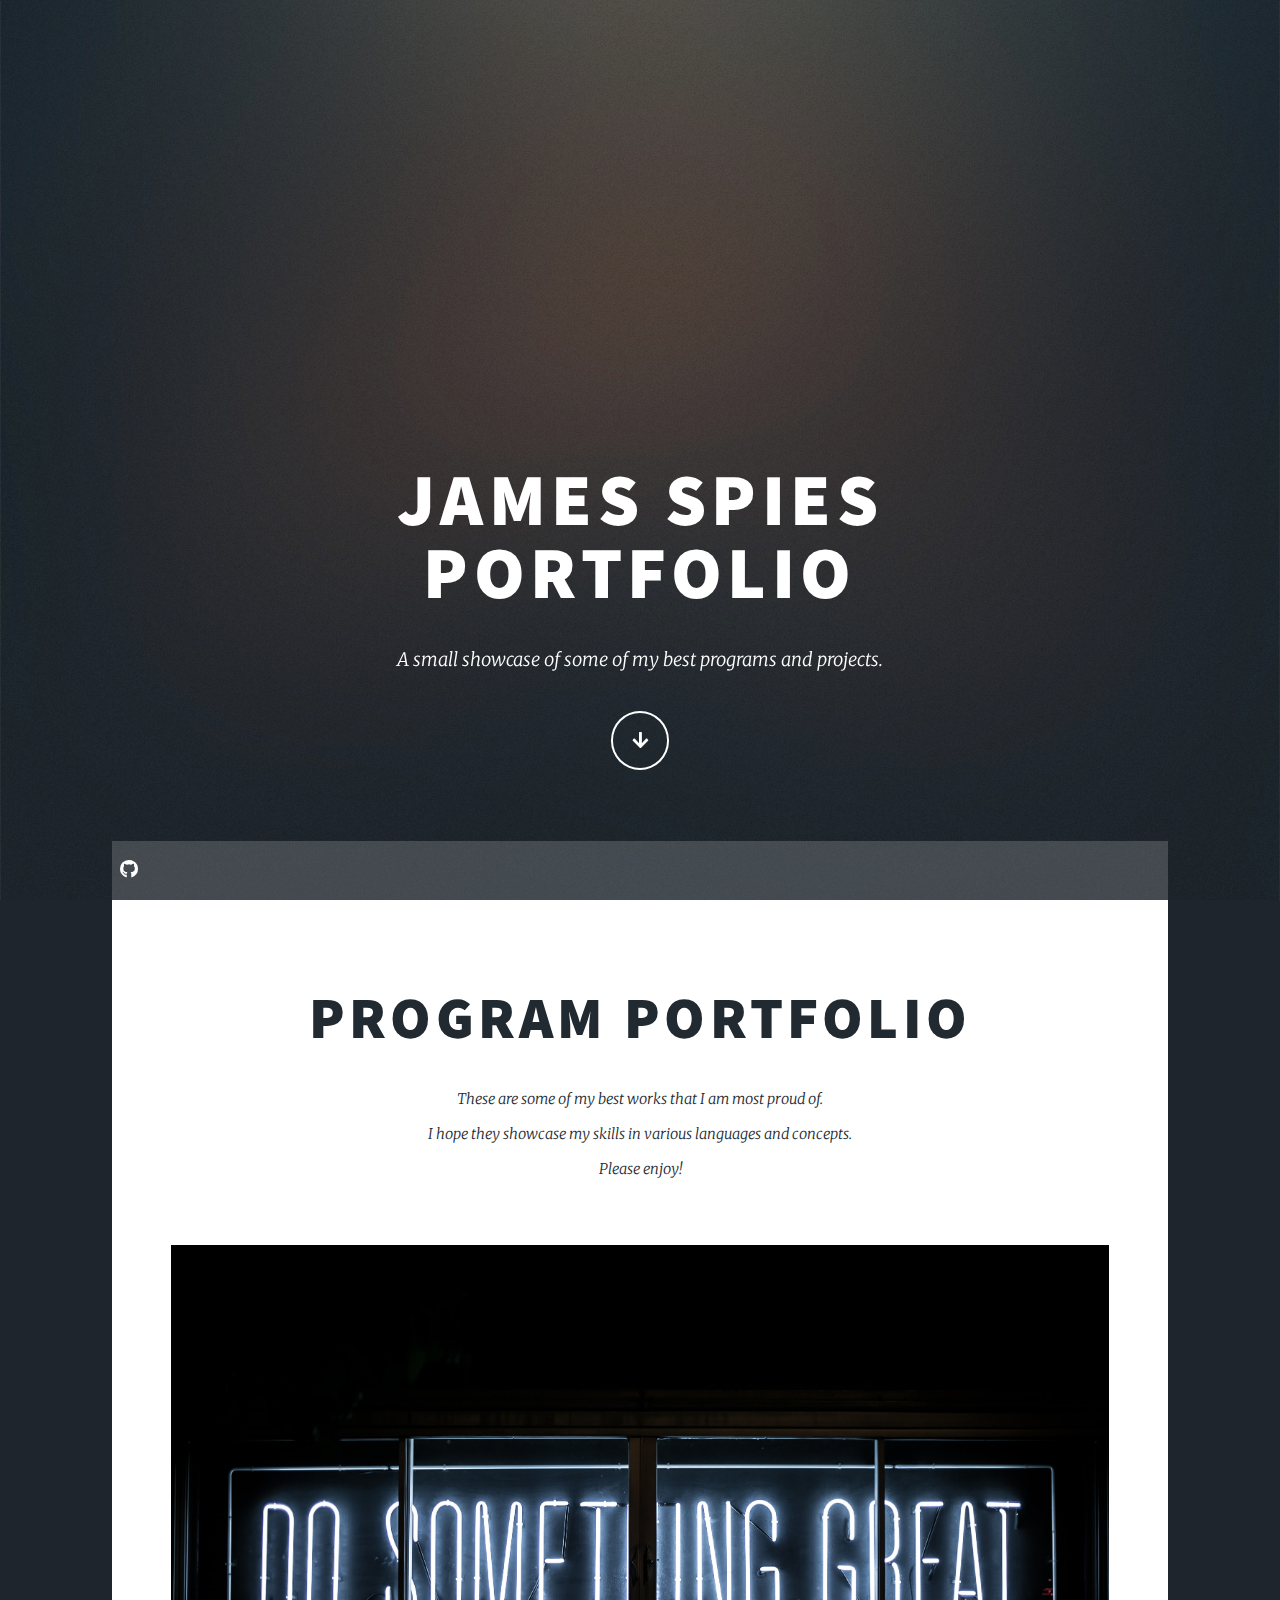
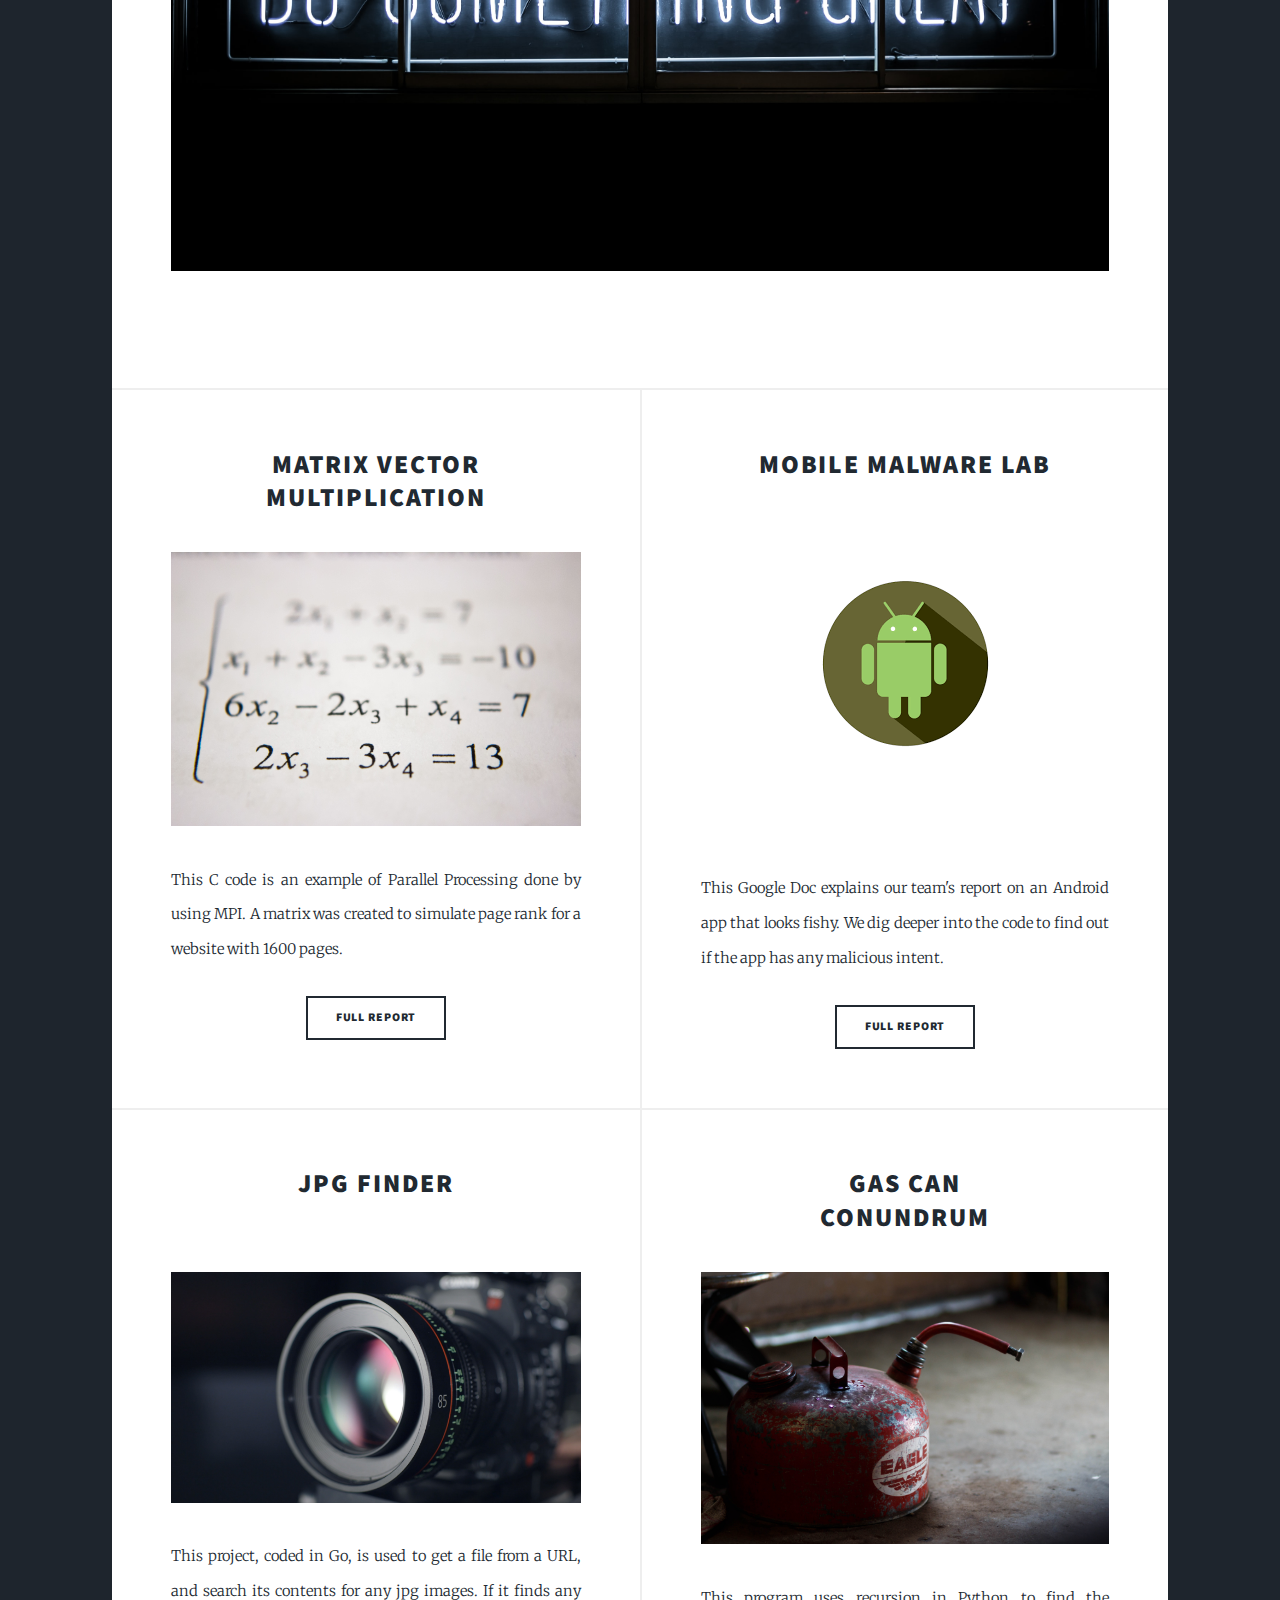
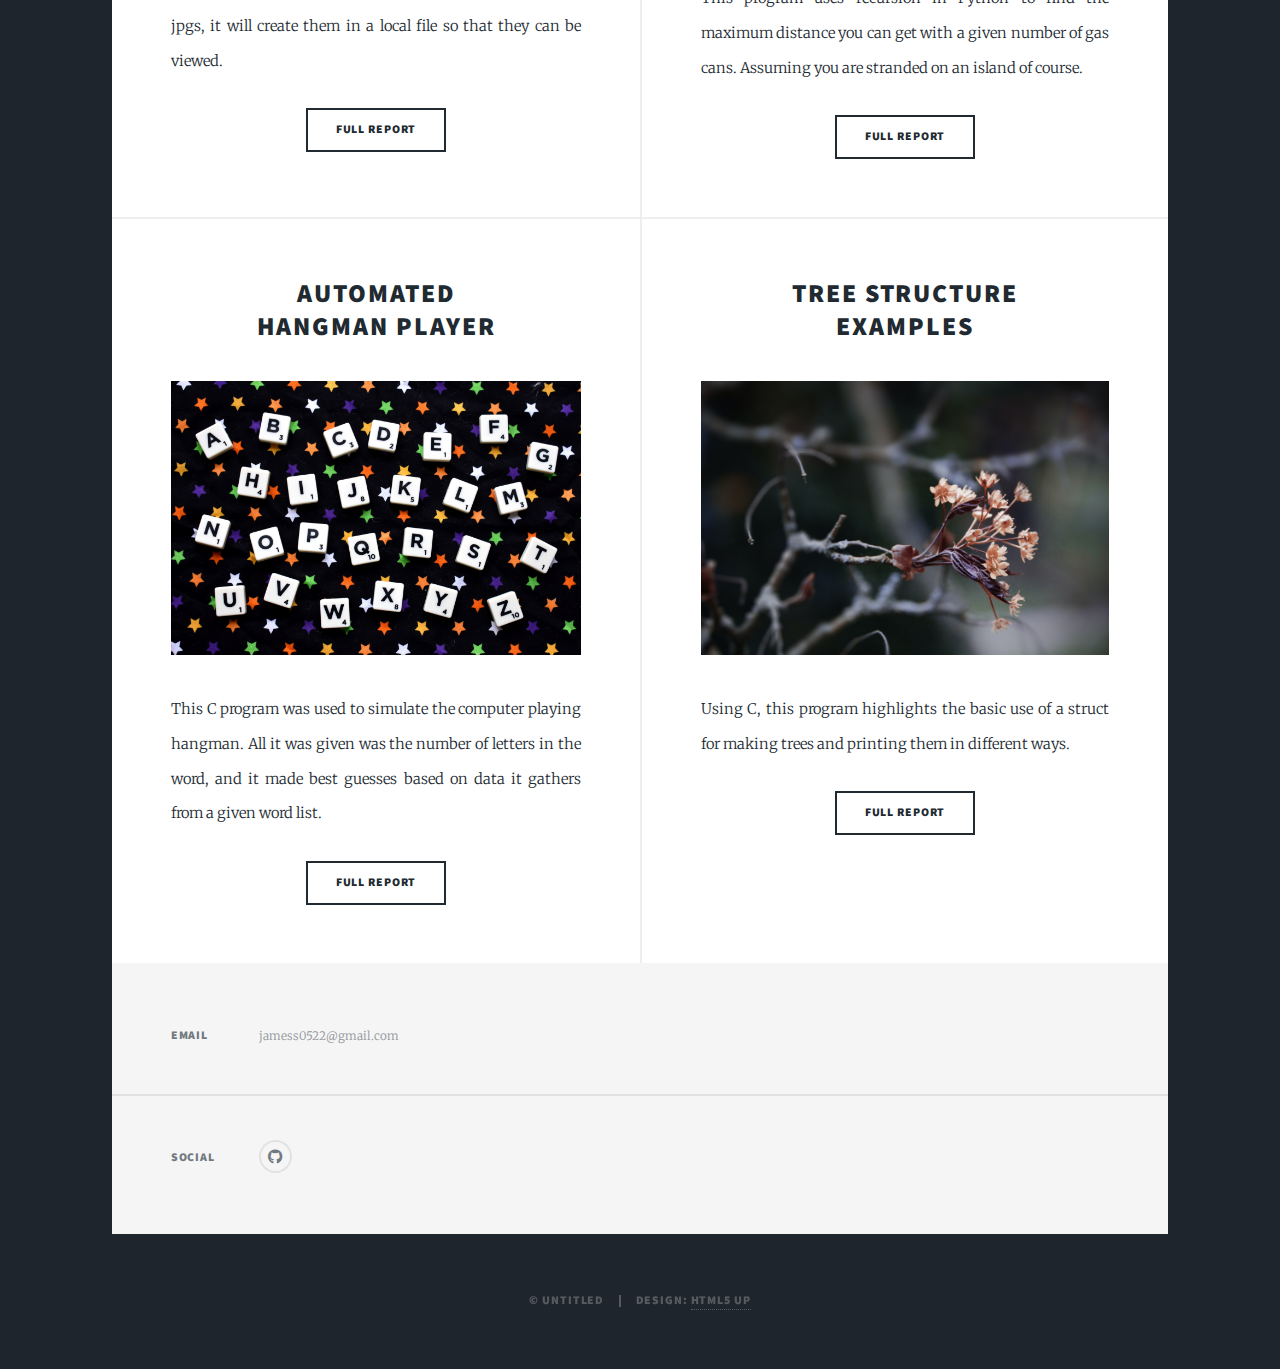
==== index.html @ b5ae8dce "Update index.html" ====
<!DOCTYPE HTML>
<!--
	Massively by HTML5 UP
	html5up.net | @ajlkn
	Free for personal and commercial use under the CCA 3.0 license (html5up.net/license)
-->
<html>
	<head>
		<title>Massively by HTML5 UP</title>
		<meta charset="utf-8" />
		<meta name="viewport" content="width=device-width, initial-scale=1, user-scalable=no" />
		<link rel="stylesheet" href="assets/css/main.css" />
		<noscript><link rel="stylesheet" href="assets/css/noscript.css" /></noscript>
	</head>
	<body class="is-preload">

		<!-- Wrapper -->
			<div id="wrapper" class="fade-in">

				<!-- Intro -->
					<div id="intro">
						<h1>James Spies<br />
						Portfolio</h1>
						<p>A small showcase of some of my best programs and projects.</p>
						<ul class="actions">
							<li><a href="#header" class="button icon solid solo fa-arrow-down scrolly">Continue</a></li>
						</ul>
					</div>

				<!-- Header -->
					<header id="header">
						<a href="#" class="logo">Showcase</a>
					</header>

				<!-- Nav -->
					<nav id="nav">
						<ul class="icons">
							<li><a href="https://github.com/JayEss3" class="icon brands fa-github"><span class="label">GitHub</span></a></li>
						</ul>
					</nav>

				<!-- Main -->
					<div id="main">

						<!-- Featured Post -->
							<article class="post featured">
								<header class="major">
									<h2><a href="#">Program Portfolio</a></h2>
									<p>These are some of my best works that I am most proud of.<br />
									I hope they showcase my skills in various languages and concepts.<br />
									Please enjoy!</p>
								</header>
								<a href="pdfs/Resume.pdf" class="image main"><img src="images/do_something_great.jpg" alt="" /></a>
							</article>

						<!-- Posts -->
							<section class="posts">
								<article>
									<header>
										<h2><a href="use/matvec/matvec_multiplication_mpi.txt">Matrix Vector<br />
										Multiplication</a></h2>
									</header>
									<a href="use/matvec/matvec_multiplication_mpi.txt" class="image fit"><img src="images/maths.jpg" alt="" /></a>
									<p>This C code is an example of Parallel Processing done by using MPI. A matrix was created to simulate page rank for a website with 1600 pages.</p>
									<ul class="actions special">
										<li><a href="pdfs/matvec.pdf" class="button">Full Report</a></li>
									</ul>
								</article>
								<article>
									<header>
										<h2>Mobile Malware Lab<br /><br /><br /></a></h2>
									</header>
									<img src="images/android_character.png" alt="" />
									<p><br /><br /><br />This Google Doc explains our team's report on an Android app that looks fishy. We dig deeper into the code to find out if the app has any malicious intent.</p>
									<ul class="actions special">
										<li><a href="pdfs/mobile_malware.pdf" class="button">Full Report</a></li>
									</ul>
								</article>
								<article>
									<header>
										<h2><a href="use/jpg/jpg_finder.txt">Jpg Finder<br /><br /></a></h2>
									</header>
									<a href="use/jpg/jpg_finder.txt" class="image fit"><img src="images/camera.jpg" alt="" /></a>
									<p>This project, coded in Go, is used to get a file from a URL, and search its contents for any jpg images. If it finds any jpgs, it will create them in a local file so that they can be viewed.</p>
									<ul class="actions special">
										<li><a href="pdfs/jpf_finder.pdf" class="button">Full Report</a></li>
									</ul>
								</article>
								<article>
									<header>
										<h2><a href="use/gas_py/migration.txt">Gas Can<br />
										Conundrum</a></h2>
									</header>
									<a href="use/gas_py/migration.txt" class="image fit"><img src="images/gas_can.jpg" alt="" /></a>
									<p>This program uses recursion in Python to find the maximum distance you can get with a given number of gas cans. Assuming you are stranded on an island of course.</p>
									<ul class="actions special">
										<li><a href="pdfs/gas_cans.pdf" class="button">Full Report</a></li>
									</ul>
								</article>
								<article>
									<header>
										<h2><a href="use/hangman/hangman_player.txt">Automated<br />
										Hangman Player</a></h2>
									</header>
									<a href="use/hangman/hangman_player.txt" class="image fit"><img src="images/alphabet.jpg" alt="" /></a>
									<p>This C program was used to simulate the computer playing hangman. All it was given was the number of letters in the word, and it made best guesses based on data it gathers from a given word list.</p>
									<ul class="actions special">
										<li><a href="https://github.com/JayEss3/CSE2010-HangmanPlayer" class="button">Full Report</a></li>
									</ul>
								</article>
								<article>
									<header>
										<h2><a href="use/tree_example/tree_recursion_printing.txt">Tree Structure<br />
										Examples</a></h2>
									</header>
									<a href="use/tree_example/tree_recursion_printing.txt" class="image fit"><img src="images/tree.jpg" alt="" /></a>
									<p>Using C, this program highlights the basic use of a struct for making trees and printing them in different ways.</p>
									<ul class="actions special">
										<li><a href="pdfs/tree_basics.pdf" class="button">Full Report</a></li>
									</ul>
								</article>
							</section>
					</div>

				<!-- Footer -->
					<footer id="footer">
						<section class="split contact">
							<section>
								<h3>Email</h3>
								<p><a href="#"></a>jamess0522@gmail.com</p>
							</section>
							<section>
								<h3>Social</h3>
								<ul class="icons alt">
									<li><a href="https://github.com/JayEss3" class="icon brands alt fa-github"><span class="label">GitHub</span></a></li>
								</ul>
							</section>
						</section>
					</footer>

				<!-- Copyright -->
					<div id="copyright">
						<ul><li>&copy; Untitled</li><li>Design: <a href="https://html5up.net">HTML5 UP</a></li></ul>
					</div>

			</div>

		<!-- Scripts -->
			<script src="assets/js/jquery.min.js"></script>
			<script src="assets/js/jquery.scrollex.min.js"></script>
			<script src="assets/js/jquery.scrolly.min.js"></script>
			<script src="assets/js/browser.min.js"></script>
			<script src="assets/js/breakpoints.min.js"></script>
			<script src="assets/js/util.js"></script>
			<script src="assets/js/main.js"></script>

	</body>
</html>
---- assets/css/main.css ----
@import url(fontawesome-all.min.css);
@import url("https://fonts.googleapis.com/css?family=Merriweather:300,700,300italic,700italic|Source+Sans+Pro:900");

/*
	Massively by HTML5 UP
	html5up.net | @ajlkn
	Free for personal and commercial use under the CCA 3.0 license (html5up.net/license)
*/

html, body, div, span, applet, object,
iframe, h1, h2, h3, h4, h5, h6, p, blockquote,
pre, a, abbr, acronym, address, big, cite,
code, del, dfn, em, img, ins, kbd, q, s, samp,
small, strike, strong, sub, sup, tt, var, b,
u, i, center, dl, dt, dd, ol, ul, li, fieldset,
form, label, legend, table, caption, tbody,
tfoot, thead, tr, th, td, article, aside,
canvas, details, embed, figure, figcaption,
footer, header, hgroup, menu, nav, output, ruby,
section, summary, time, mark, audio, video {
	margin: 0;
	padding: 0;
	border: 0;
	font-size: 100%;
	font: inherit;
	vertical-align: baseline;}

article, aside, details, figcaption, figure,
footer, header, hgroup, menu, nav, section {
	display: block;}

body {
	line-height: 1;
}

ol, ul {
	list-style: none;
}

blockquote, q {
	quotes: none;
}

	blockquote:before, blockquote:after, q:before, q:after {
		content: '';
		content: none;
	}

table {
	border-collapse: collapse;
	border-spacing: 0;
}

body {
	-webkit-text-size-adjust: none;
}

mark {
	background-color: transparent;
	color: inherit;
}

input::-moz-focus-inner {
	border: 0;
	padding: 0;
}

input, select, textarea {
	-moz-appearance: none;
	-webkit-appearance: none;
	-ms-appearance: none;
	appearance: none;
}

/* Basic */

	@-ms-viewport {
		width: device-width;
	}

	body {
		-ms-overflow-style: scrollbar;
	}

	@media screen and (max-width: 480px) {

		html, body {
			min-width: 320px;
		}

	}

	html {
		box-sizing: border-box;
	}

	*, *:before, *:after {
		box-sizing: inherit;
	}

	body {
		background-color: #1e252d;
	}

		body.is-preload *, body.is-preload *:before, body.is-preload *:after {
			-moz-animation: none !important;
			-webkit-animation: none !important;
			-ms-animation: none !important;
			animation: none !important;
			-moz-transition: none !important;
			-webkit-transition: none !important;
			-ms-transition: none !important;
			transition: none !important;
		}

/* Type */

	html {
		font-size: 16pt;
	}

		@media screen and (max-width: 1680px) {

			html {
				font-size: 12pt;
			}

		}

		@media screen and (max-width: 1280px) {

			html {
				font-size: 11pt;
			}

		}

		@media screen and (max-width: 360px) {

			html {
				font-size: 10pt;
			}

		}

	body {
		color: #212931;
	}

	body, input, select, textarea {
		font-family: "Merriweather", Georgia, serif;
		font-weight: 300;
		font-size: 1rem;
		line-height: 2.375;
	}

	a {
		-moz-transition: color 0.2s ease-in-out, background-color 0.2s ease-in-out, border-color 0.2s ease-in-out, box-shadow 0.2s ease-in-out;
		-webkit-transition: color 0.2s ease-in-out, background-color 0.2s ease-in-out, border-color 0.2s ease-in-out, box-shadow 0.2s ease-in-out;
		-ms-transition: color 0.2s ease-in-out, background-color 0.2s ease-in-out, border-color 0.2s ease-in-out, box-shadow 0.2s ease-in-out;
		transition: color 0.2s ease-in-out, background-color 0.2s ease-in-out, border-color 0.2s ease-in-out, box-shadow 0.2s ease-in-out;
		border-bottom: dotted 1px;
		text-decoration: none;
	}

		a:hover {
			border-bottom-color: transparent;
		}

	strong, b {
		font-weight: 600;
	}

	em, i {
		font-style: italic;
	}

	p {
		text-align: justify;
		margin: 0 0 2rem 0;
	}

	h1, h2, h3, h4, h5, h6 {
		font-family: "Source Sans Pro", Helvetica, sans-serif;
		font-weight: 900;
		line-height: 1.5;
		letter-spacing: 0.075em;
		text-transform: uppercase;
		margin: 0 0 1rem 0;
	}

		h1 a, h2 a, h3 a, h4 a, h5 a, h6 a {
			border-bottom: 0;
			color: inherit;
			text-decoration: none;
		}

	h1 {
		font-size: 4rem;
		line-height: 1.1;
		margin: 0 0 2rem 0;
	}

	h2 {
		font-size: 1.75rem;
		line-height: 1.3;
		margin: 0 0 1.5rem 0;
	}

	h3 {
		font-size: 1.25rem;
		margin: 0 0 1.5rem 0;
	}

	h4 {
		font-size: 1rem;
	}

	h5 {
		font-size: 0.9rem;
	}

	h6 {
		font-size: 0.8rem;
	}

	sub {
		font-size: 0.8rem;
		position: relative;
		top: 0.5rem;
	}

	sup {
		font-size: 0.8rem;
		position: relative;
		top: -0.5rem;
	}

	blockquote {
		border-left: solid 4px;
		font-style: italic;
		margin: 0 0 2rem 0;
		padding: 0.5rem 0 0.5rem 2rem;
	}

	code {
		border: solid 2px;
		font-family: "Courier New", monospace;
		font-size: 0.9rem;
		margin: 0 0.25rem;
		padding: 0.25rem 0.65rem;
	}

	pre {
		-webkit-overflow-scrolling: touch;
		font-family: "Courier New", monospace;
		font-size: 0.9rem;
		margin: 0 0 2rem 0;
	}

		pre code {
			display: block;
			line-height: 1.75;
			padding: 1rem 1.5rem;
			overflow-x: auto;
		}

	hr {
		border: 0;
		border-bottom: solid 2px;
		margin: 3rem 0;
	}

		hr.major {
			margin: 5rem 0;
		}

	.align-left {
		text-align: left;
	}

	.align-center {
		text-align: center;
	}

	.align-right {
		text-align: right;
	}

	input, select, textarea {
		color: #212931;
	}

	a {
		color: #212931;
		border-bottom-color: rgba(33, 41, 49, 0.5);
	}

		a:hover {
			border-bottom-color: transparent;
			color: #18bfef !important;
		}

	strong, b {
		color: #212931;
	}

	h1, h2, h3, h4, h5, h6 {
		color: #212931;
	}

	blockquote {
		border-left-color: #eeeeee;
	}

	code {
		background: rgba(220, 220, 220, 0.25);
		border-color: #eeeeee;
	}

	hr {
		border-bottom-color: #eeeeee;
	}

/* Row */

	.row {
		display: flex;
		flex-wrap: wrap;
		box-sizing: border-box;
		align-items: stretch;
	}

		.row > * {
			box-sizing: border-box;
		}

		.row.gtr-uniform > * > :last-child {
			margin-bottom: 0;
		}

		.row.aln-left {
			justify-content: flex-start;
		}

		.row.aln-center {
			justify-content: center;
		}

		.row.aln-right {
			justify-content: flex-end;
		}

		.row.aln-top {
			align-items: flex-start;
		}

		.row.aln-middle {
			align-items: center;
		}

		.row.aln-bottom {
			align-items: flex-end;
		}

		.row > .imp {
			order: -1;
		}

		.row > .col-1 {
			width: 8.33333%;
		}

		.row > .off-1 {
			margin-left: 8.33333%;
		}

		.row > .col-2 {
			width: 16.66667%;
		}

		.row > .off-2 {
			margin-left: 16.66667%;
		}

		.row > .col-3 {
			width: 25%;
		}

		.row > .off-3 {
			margin-left: 25%;
		}

		.row > .col-4 {
			width: 33.33333%;
		}

		.row > .off-4 {
			margin-left: 33.33333%;
		}

		.row > .col-5 {
			width: 41.66667%;
		}

		.row > .off-5 {
			margin-left: 41.66667%;
		}

		.row > .col-6 {
			width: 50%;
		}

		.row > .off-6 {
			margin-left: 50%;
		}

		.row > .col-7 {
			width: 58.33333%;
		}

		.row > .off-7 {
			margin-left: 58.33333%;
		}

		.row > .col-8 {
			width: 66.66667%;
		}

		.row > .off-8 {
			margin-left: 66.66667%;
		}

		.row > .col-9 {
			width: 75%;
		}

		.row > .off-9 {
			margin-left: 75%;
		}

		.row > .col-10 {
			width: 83.33333%;
		}

		.row > .off-10 {
			margin-left: 83.33333%;
		}

		.row > .col-11 {
			width: 91.66667%;
		}

		.row > .off-11 {
			margin-left: 91.66667%;
		}

		.row > .col-12 {
			width: 100%;
		}

		.row > .off-12 {
			margin-left: 100%;
		}

		.row.gtr-0 {
			margin-top: 0;
			margin-left: 0rem;
		}

			.row.gtr-0 > * {
				padding: 0 0 0 0rem;
			}

			.row.gtr-0.gtr-uniform {
				margin-top: 0rem;
			}

				.row.gtr-0.gtr-uniform > * {
					padding-top: 0rem;
				}

		.row.gtr-25 {
			margin-top: 0;
			margin-left: -0.375rem;
		}

			.row.gtr-25 > * {
				padding: 0 0 0 0.375rem;
			}

			.row.gtr-25.gtr-uniform {
				margin-top: -0.375rem;
			}

				.row.gtr-25.gtr-uniform > * {
					padding-top: 0.375rem;
				}

		.row.gtr-50 {
			margin-top: 0;
			margin-left: -0.75rem;
		}

			.row.gtr-50 > * {
				padding: 0 0 0 0.75rem;
			}

			.row.gtr-50.gtr-uniform {
				margin-top: -0.75rem;
			}

				.row.gtr-50.gtr-uniform > * {
					padding-top: 0.75rem;
				}

		.row {
			margin-top: 0;
			margin-left: -1.5rem;
		}

			.row > * {
				padding: 0 0 0 1.5rem;
			}

			.row.gtr-uniform {
				margin-top: -1.5rem;
			}

				.row.gtr-uniform > * {
					padding-top: 1.5rem;
				}

		.row.gtr-150 {
			margin-top: 0;
			margin-left: -2.25rem;
		}

			.row.gtr-150 > * {
				padding: 0 0 0 2.25rem;
			}

			.row.gtr-150.gtr-uniform {
				margin-top: -2.25rem;
			}

				.row.gtr-150.gtr-uniform > * {
					padding-top: 2.25rem;
				}

		.row.gtr-200 {
			margin-top: 0;
			margin-left: -3rem;
		}

			.row.gtr-200 > * {
				padding: 0 0 0 3rem;
			}

			.row.gtr-200.gtr-uniform {
				margin-top: -3rem;
			}

				.row.gtr-200.gtr-uniform > * {
					padding-top: 3rem;
				}

		@media screen and (max-width: 1680px) {

			.row {
				display: flex;
				flex-wrap: wrap;
				box-sizing: border-box;
				align-items: stretch;
			}

				.row > * {
					box-sizing: border-box;
				}

				.row.gtr-uniform > * > :last-child {
					margin-bottom: 0;
				}

				.row.aln-left {
					justify-content: flex-start;
				}

				.row.aln-center {
					justify-content: center;
				}

				.row.aln-right {
					justify-content: flex-end;
				}

				.row.aln-top {
					align-items: flex-start;
				}

				.row.aln-middle {
					align-items: center;
				}

				.row.aln-bottom {
					align-items: flex-end;
				}

				.row > .imp-xlarge {
					order: -1;
				}

				.row > .col-1-xlarge {
					width: 8.33333%;
				}

				.row > .off-1-xlarge {
					margin-left: 8.33333%;
				}

				.row > .col-2-xlarge {
					width: 16.66667%;
				}

				.row > .off-2-xlarge {
					margin-left: 16.66667%;
				}

				.row > .col-3-xlarge {
					width: 25%;
				}

				.row > .off-3-xlarge {
					margin-left: 25%;
				}

				.row > .col-4-xlarge {
					width: 33.33333%;
				}

				.row > .off-4-xlarge {
					margin-left: 33.33333%;
				}

				.row > .col-5-xlarge {
					width: 41.66667%;
				}

				.row > .off-5-xlarge {
					margin-left: 41.66667%;
				}

				.row > .col-6-xlarge {
					width: 50%;
				}

				.row > .off-6-xlarge {
					margin-left: 50%;
				}

				.row > .col-7-xlarge {
					width: 58.33333%;
				}

				.row > .off-7-xlarge {
					margin-left: 58.33333%;
				}

				.row > .col-8-xlarge {
					width: 66.66667%;
				}

				.row > .off-8-xlarge {
					margin-left: 66.66667%;
				}

				.row > .col-9-xlarge {
					width: 75%;
				}

				.row > .off-9-xlarge {
					margin-left: 75%;
				}

				.row > .col-10-xlarge {
					width: 83.33333%;
				}

				.row > .off-10-xlarge {
					margin-left: 83.33333%;
				}

				.row > .col-11-xlarge {
					width: 91.66667%;
				}

				.row > .off-11-xlarge {
					margin-left: 91.66667%;
				}

				.row > .col-12-xlarge {
					width: 100%;
				}

				.row > .off-12-xlarge {
					margin-left: 100%;
				}

				.row.gtr-0 {
					margin-top: 0;
					margin-left: 0rem;
				}

					.row.gtr-0 > * {
						padding: 0 0 0 0rem;
					}

					.row.gtr-0.gtr-uniform {
						margin-top: 0rem;
					}

						.row.gtr-0.gtr-uniform > * {
							padding-top: 0rem;
						}

				.row.gtr-25 {
					margin-top: 0;
					margin-left: -0.375rem;
				}

					.row.gtr-25 > * {
						padding: 0 0 0 0.375rem;
					}

					.row.gtr-25.gtr-uniform {
						margin-top: -0.375rem;
					}

						.row.gtr-25.gtr-uniform > * {
							padding-top: 0.375rem;
						}

				.row.gtr-50 {
					margin-top: 0;
					margin-left: -0.75rem;
				}

					.row.gtr-50 > * {
						padding: 0 0 0 0.75rem;
					}

					.row.gtr-50.gtr-uniform {
						margin-top: -0.75rem;
					}

						.row.gtr-50.gtr-uniform > * {
							padding-top: 0.75rem;
						}

				.row {
					margin-top: 0;
					margin-left: -1.5rem;
				}

					.row > * {
						padding: 0 0 0 1.5rem;
					}

					.row.gtr-uniform {
						margin-top: -1.5rem;
					}

						.row.gtr-uniform > * {
							padding-top: 1.5rem;
						}

				.row.gtr-150 {
					margin-top: 0;
					margin-left: -2.25rem;
				}

					.row.gtr-150 > * {
						padding: 0 0 0 2.25rem;
					}

					.row.gtr-150.gtr-uniform {
						margin-top: -2.25rem;
					}

						.row.gtr-150.gtr-uniform > * {
							padding-top: 2.25rem;
						}

				.row.gtr-200 {
					margin-top: 0;
					margin-left: -3rem;
				}

					.row.gtr-200 > * {
						padding: 0 0 0 3rem;
					}

					.row.gtr-200.gtr-uniform {
						margin-top: -3rem;
					}

						.row.gtr-200.gtr-uniform > * {
							padding-top: 3rem;
						}

		}

		@media screen and (max-width: 1280px) {

			.row {
				display: flex;
				flex-wrap: wrap;
				box-sizing: border-box;
				align-items: stretch;
			}

				.row > * {
					box-sizing: border-box;
				}

				.row.gtr-uniform > * > :last-child {
					margin-bottom: 0;
				}

				.row.aln-left {
					justify-content: flex-start;
				}

				.row.aln-center {
					justify-content: center;
				}

				.row.aln-right {
					justify-content: flex-end;
				}

				.row.aln-top {
					align-items: flex-start;
				}

				.row.aln-middle {
					align-items: center;
				}

				.row.aln-bottom {
					align-items: flex-end;
				}

				.row > .imp-large {
					order: -1;
				}

				.row > .col-1-large {
					width: 8.33333%;
				}

				.row > .off-1-large {
					margin-left: 8.33333%;
				}

				.row > .col-2-large {
					width: 16.66667%;
				}

				.row > .off-2-large {
					margin-left: 16.66667%;
				}

				.row > .col-3-large {
					width: 25%;
				}

				.row > .off-3-large {
					margin-left: 25%;
				}

				.row > .col-4-large {
					width: 33.33333%;
				}

				.row > .off-4-large {
					margin-left: 33.33333%;
				}

				.row > .col-5-large {
					width: 41.66667%;
				}

				.row > .off-5-large {
					margin-left: 41.66667%;
				}

				.row > .col-6-large {
					width: 50%;
				}

				.row > .off-6-large {
					margin-left: 50%;
				}

				.row > .col-7-large {
					width: 58.33333%;
				}

				.row > .off-7-large {
					margin-left: 58.33333%;
				}

				.row > .col-8-large {
					width: 66.66667%;
				}

				.row > .off-8-large {
					margin-left: 66.66667%;
				}

				.row > .col-9-large {
					width: 75%;
				}

				.row > .off-9-large {
					margin-left: 75%;
				}

				.row > .col-10-large {
					width: 83.33333%;
				}

				.row > .off-10-large {
					margin-left: 83.33333%;
				}

				.row > .col-11-large {
					width: 91.66667%;
				}

				.row > .off-11-large {
					margin-left: 91.66667%;
				}

				.row > .col-12-large {
					width: 100%;
				}

				.row > .off-12-large {
					margin-left: 100%;
				}

				.row.gtr-0 {
					margin-top: 0;
					margin-left: 0rem;
				}

					.row.gtr-0 > * {
						padding: 0 0 0 0rem;
					}

					.row.gtr-0.gtr-uniform {
						margin-top: 0rem;
					}

						.row.gtr-0.gtr-uniform > * {
							padding-top: 0rem;
						}

				.row.gtr-25 {
					margin-top: 0;
					margin-left: -0.375rem;
				}

					.row.gtr-25 > * {
						padding: 0 0 0 0.375rem;
					}

					.row.gtr-25.gtr-uniform {
						margin-top: -0.375rem;
					}

						.row.gtr-25.gtr-uniform > * {
							padding-top: 0.375rem;
						}

				.row.gtr-50 {
					margin-top: 0;
					margin-left: -0.75rem;
				}

					.row.gtr-50 > * {
						padding: 0 0 0 0.75rem;
					}

					.row.gtr-50.gtr-uniform {
						margin-top: -0.75rem;
					}

						.row.gtr-50.gtr-uniform > * {
							padding-top: 0.75rem;
						}

				.row {
					margin-top: 0;
					margin-left: -1.5rem;
				}

					.row > * {
						padding: 0 0 0 1.5rem;
					}

					.row.gtr-uniform {
						margin-top: -1.5rem;
					}

						.row.gtr-uniform > * {
							padding-top: 1.5rem;
						}

				.row.gtr-150 {
					margin-top: 0;
					margin-left: -2.25rem;
				}

					.row.gtr-150 > * {
						padding: 0 0 0 2.25rem;
					}

					.row.gtr-150.gtr-uniform {
						margin-top: -2.25rem;
					}

						.row.gtr-150.gtr-uniform > * {
							padding-top: 2.25rem;
						}

				.row.gtr-200 {
					margin-top: 0;
					margin-left: -3rem;
				}

					.row.gtr-200 > * {
						padding: 0 0 0 3rem;
					}

					.row.gtr-200.gtr-uniform {
						margin-top: -3rem;
					}

						.row.gtr-200.gtr-uniform > * {
							padding-top: 3rem;
						}

		}

		@media screen and (max-width: 980px) {

			.row {
				display: flex;
				flex-wrap: wrap;
				box-sizing: border-box;
				align-items: stretch;
			}

				.row > * {
					box-sizing: border-box;
				}

				.row.gtr-uniform > * > :last-child {
					margin-bottom: 0;
				}

				.row.aln-left {
					justify-content: flex-start;
				}

				.row.aln-center {
					justify-content: center;
				}

				.row.aln-right {
					justify-content: flex-end;
				}

				.row.aln-top {
					align-items: flex-start;
				}

				.row.aln-middle {
					align-items: center;
				}

				.row.aln-bottom {
					align-items: flex-end;
				}

				.row > .imp-medium {
					order: -1;
				}

				.row > .col-1-medium {
					width: 8.33333%;
				}

				.row > .off-1-medium {
					margin-left: 8.33333%;
				}

				.row > .col-2-medium {
					width: 16.66667%;
				}

				.row > .off-2-medium {
					margin-left: 16.66667%;
				}

				.row > .col-3-medium {
					width: 25%;
				}

				.row > .off-3-medium {
					margin-left: 25%;
				}

				.row > .col-4-medium {
					width: 33.33333%;
				}

				.row > .off-4-medium {
					margin-left: 33.33333%;
				}

				.row > .col-5-medium {
					width: 41.66667%;
				}

				.row > .off-5-medium {
					margin-left: 41.66667%;
				}

				.row > .col-6-medium {
					width: 50%;
				}

				.row > .off-6-medium {
					margin-left: 50%;
				}

				.row > .col-7-medium {
					width: 58.33333%;
				}

				.row > .off-7-medium {
					margin-left: 58.33333%;
				}

				.row > .col-8-medium {
					width: 66.66667%;
				}

				.row > .off-8-medium {
					margin-left: 66.66667%;
				}

				.row > .col-9-medium {
					width: 75%;
				}

				.row > .off-9-medium {
					margin-left: 75%;
				}

				.row > .col-10-medium {
					width: 83.33333%;
				}

				.row > .off-10-medium {
					margin-left: 83.33333%;
				}

				.row > .col-11-medium {
					width: 91.66667%;
				}

				.row > .off-11-medium {
					margin-left: 91.66667%;
				}

				.row > .col-12-medium {
					width: 100%;
				}

				.row > .off-12-medium {
					margin-left: 100%;
				}

				.row.gtr-0 {
					margin-top: 0;
					margin-left: 0rem;
				}

					.row.gtr-0 > * {
						padding: 0 0 0 0rem;
					}

					.row.gtr-0.gtr-uniform {
						margin-top: 0rem;
					}

						.row.gtr-0.gtr-uniform > * {
							padding-top: 0rem;
						}

				.row.gtr-25 {
					margin-top: 0;
					margin-left: -0.375rem;
				}

					.row.gtr-25 > * {
						padding: 0 0 0 0.375rem;
					}

					.row.gtr-25.gtr-uniform {
						margin-top: -0.375rem;
					}

						.row.gtr-25.gtr-uniform > * {
							padding-top: 0.375rem;
						}

				.row.gtr-50 {
					margin-top: 0;
					margin-left: -0.75rem;
				}

					.row.gtr-50 > * {
						padding: 0 0 0 0.75rem;
					}

					.row.gtr-50.gtr-uniform {
						margin-top: -0.75rem;
					}

						.row.gtr-50.gtr-uniform > * {
							padding-top: 0.75rem;
						}

				.row {
					margin-top: 0;
					margin-left: -1.5rem;
				}

					.row > * {
						padding: 0 0 0 1.5rem;
					}

					.row.gtr-uniform {
						margin-top: -1.5rem;
					}

						.row.gtr-uniform > * {
							padding-top: 1.5rem;
						}

				.row.gtr-150 {
					margin-top: 0;
					margin-left: -2.25rem;
				}

					.row.gtr-150 > * {
						padding: 0 0 0 2.25rem;
					}

					.row.gtr-150.gtr-uniform {
						margin-top: -2.25rem;
					}

						.row.gtr-150.gtr-uniform > * {
							padding-top: 2.25rem;
						}

				.row.gtr-200 {
					margin-top: 0;
					margin-left: -3rem;
				}

					.row.gtr-200 > * {
						padding: 0 0 0 3rem;
					}

					.row.gtr-200.gtr-uniform {
						margin-top: -3rem;
					}

						.row.gtr-200.gtr-uniform > * {
							padding-top: 3rem;
						}

		}

		@media screen and (max-width: 736px) {

			.row {
				display: flex;
				flex-wrap: wrap;
				box-sizing: border-box;
				align-items: stretch;
			}

				.row > * {
					box-sizing: border-box;
				}

				.row.gtr-uniform > * > :last-child {
					margin-bottom: 0;
				}

				.row.aln-left {
					justify-content: flex-start;
				}

				.row.aln-center {
					justify-content: center;
				}

				.row.aln-right {
					justify-content: flex-end;
				}

				.row.aln-top {
					align-items: flex-start;
				}

				.row.aln-middle {
					align-items: center;
				}

				.row.aln-bottom {
					align-items: flex-end;
				}

				.row > .imp-small {
					order: -1;
				}

				.row > .col-1-small {
					width: 8.33333%;
				}

				.row > .off-1-small {
					margin-left: 8.33333%;
				}

				.row > .col-2-small {
					width: 16.66667%;
				}

				.row > .off-2-small {
					margin-left: 16.66667%;
				}

				.row > .col-3-small {
					width: 25%;
				}

				.row > .off-3-small {
					margin-left: 25%;
				}

				.row > .col-4-small {
					width: 33.33333%;
				}

				.row > .off-4-small {
					margin-left: 33.33333%;
				}

				.row > .col-5-small {
					width: 41.66667%;
				}

				.row > .off-5-small {
					margin-left: 41.66667%;
				}

				.row > .col-6-small {
					width: 50%;
				}

				.row > .off-6-small {
					margin-left: 50%;
				}

				.row > .col-7-small {
					width: 58.33333%;
				}

				.row > .off-7-small {
					margin-left: 58.33333%;
				}

				.row > .col-8-small {
					width: 66.66667%;
				}

				.row > .off-8-small {
					margin-left: 66.66667%;
				}

				.row > .col-9-small {
					width: 75%;
				}

				.row > .off-9-small {
					margin-left: 75%;
				}

				.row > .col-10-small {
					width: 83.33333%;
				}

				.row > .off-10-small {
					margin-left: 83.33333%;
				}

				.row > .col-11-small {
					width: 91.66667%;
				}

				.row > .off-11-small {
					margin-left: 91.66667%;
				}

				.row > .col-12-small {
					width: 100%;
				}

				.row > .off-12-small {
					margin-left: 100%;
				}

				.row.gtr-0 {
					margin-top: 0;
					margin-left: 0rem;
				}

					.row.gtr-0 > * {
						padding: 0 0 0 0rem;
					}

					.row.gtr-0.gtr-uniform {
						margin-top: 0rem;
					}

						.row.gtr-0.gtr-uniform > * {
							padding-top: 0rem;
						}

				.row.gtr-25 {
					margin-top: 0;
					margin-left: -0.375rem;
				}

					.row.gtr-25 > * {
						padding: 0 0 0 0.375rem;
					}

					.row.gtr-25.gtr-uniform {
						margin-top: -0.375rem;
					}

						.row.gtr-25.gtr-uniform > * {
							padding-top: 0.375rem;
						}

				.row.gtr-50 {
					margin-top: 0;
					margin-left: -0.75rem;
				}

					.row.gtr-50 > * {
						padding: 0 0 0 0.75rem;
					}

					.row.gtr-50.gtr-uniform {
						margin-top: -0.75rem;
					}

						.row.gtr-50.gtr-uniform > * {
							padding-top: 0.75rem;
						}

				.row {
					margin-top: 0;
					margin-left: -1.5rem;
				}

					.row > * {
						padding: 0 0 0 1.5rem;
					}

					.row.gtr-uniform {
						margin-top: -1.5rem;
					}

						.row.gtr-uniform > * {
							padding-top: 1.5rem;
						}

				.row.gtr-150 {
					margin-top: 0;
					margin-left: -2.25rem;
				}

					.row.gtr-150 > * {
						padding: 0 0 0 2.25rem;
					}

					.row.gtr-150.gtr-uniform {
						margin-top: -2.25rem;
					}

						.row.gtr-150.gtr-uniform > * {
							padding-top: 2.25rem;
						}

				.row.gtr-200 {
					margin-top: 0;
					margin-left: -3rem;
				}

					.row.gtr-200 > * {
						padding: 0 0 0 3rem;
					}

					.row.gtr-200.gtr-uniform {
						margin-top: -3rem;
					}

						.row.gtr-200.gtr-uniform > * {
							padding-top: 3rem;
						}

		}

		@media screen and (max-width: 480px) {

			.row {
				display: flex;
				flex-wrap: wrap;
				box-sizing: border-box;
				align-items: stretch;
			}

				.row > * {
					box-sizing: border-box;
				}

				.row.gtr-uniform > * > :last-child {
					margin-bottom: 0;
				}

				.row.aln-left {
					justify-content: flex-start;
				}

				.row.aln-center {
					justify-content: center;
				}

				.row.aln-right {
					justify-content: flex-end;
				}

				.row.aln-top {
					align-items: flex-start;
				}

				.row.aln-middle {
					align-items: center;
				}

				.row.aln-bottom {
					align-items: flex-end;
				}

				.row > .imp-xsmall {
					order: -1;
				}

				.row > .col-1-xsmall {
					width: 8.33333%;
				}

				.row > .off-1-xsmall {
					margin-left: 8.33333%;
				}

				.row > .col-2-xsmall {
					width: 16.66667%;
				}

				.row > .off-2-xsmall {
					margin-left: 16.66667%;
				}

				.row > .col-3-xsmall {
					width: 25%;
				}

				.row > .off-3-xsmall {
					margin-left: 25%;
				}

				.row > .col-4-xsmall {
					width: 33.33333%;
				}

				.row > .off-4-xsmall {
					margin-left: 33.33333%;
				}

				.row > .col-5-xsmall {
					width: 41.66667%;
				}

				.row > .off-5-xsmall {
					margin-left: 41.66667%;
				}

				.row > .col-6-xsmall {
					width: 50%;
				}

				.row > .off-6-xsmall {
					margin-left: 50%;
				}

				.row > .col-7-xsmall {
					width: 58.33333%;
				}

				.row > .off-7-xsmall {
					margin-left: 58.33333%;
				}

				.row > .col-8-xsmall {
					width: 66.66667%;
				}

				.row > .off-8-xsmall {
					margin-left: 66.66667%;
				}

				.row > .col-9-xsmall {
					width: 75%;
				}

				.row > .off-9-xsmall {
					margin-left: 75%;
				}

				.row > .col-10-xsmall {
					width: 83.33333%;
				}

				.row > .off-10-xsmall {
					margin-left: 83.33333%;
				}

				.row > .col-11-xsmall {
					width: 91.66667%;
				}

				.row > .off-11-xsmall {
					margin-left: 91.66667%;
				}

				.row > .col-12-xsmall {
					width: 100%;
				}

				.row > .off-12-xsmall {
					margin-left: 100%;
				}

				.row.gtr-0 {
					margin-top: 0;
					margin-left: 0rem;
				}

					.row.gtr-0 > * {
						padding: 0 0 0 0rem;
					}

					.row.gtr-0.gtr-uniform {
						margin-top: 0rem;
					}

						.row.gtr-0.gtr-uniform > * {
							padding-top: 0rem;
						}

				.row.gtr-25 {
					margin-top: 0;
					margin-left: -0.375rem;
				}

					.row.gtr-25 > * {
						padding: 0 0 0 0.375rem;
					}

					.row.gtr-25.gtr-uniform {
						margin-top: -0.375rem;
					}

						.row.gtr-25.gtr-uniform > * {
							padding-top: 0.375rem;
						}

				.row.gtr-50 {
					margin-top: 0;
					margin-left: -0.75rem;
				}

					.row.gtr-50 > * {
						padding: 0 0 0 0.75rem;
					}

					.row.gtr-50.gtr-uniform {
						margin-top: -0.75rem;
					}

						.row.gtr-50.gtr-uniform > * {
							padding-top: 0.75rem;
						}

				.row {
					margin-top: 0;
					margin-left: -1.5rem;
				}

					.row > * {
						padding: 0 0 0 1.5rem;
					}

					.row.gtr-uniform {
						margin-top: -1.5rem;
					}

						.row.gtr-uniform > * {
							padding-top: 1.5rem;
						}

				.row.gtr-150 {
					margin-top: 0;
					margin-left: -2.25rem;
				}

					.row.gtr-150 > * {
						padding: 0 0 0 2.25rem;
					}

					.row.gtr-150.gtr-uniform {
						margin-top: -2.25rem;
					}

						.row.gtr-150.gtr-uniform > * {
							padding-top: 2.25rem;
						}

				.row.gtr-200 {
					margin-top: 0;
					margin-left: -3rem;
				}

					.row.gtr-200 > * {
						padding: 0 0 0 3rem;
					}

					.row.gtr-200.gtr-uniform {
						margin-top: -3rem;
					}

						.row.gtr-200.gtr-uniform > * {
							padding-top: 3rem;
						}

		}

		@media screen and (max-width: 360px) {

			.row {
				display: flex;
				flex-wrap: wrap;
				box-sizing: border-box;
				align-items: stretch;
			}

				.row > * {
					box-sizing: border-box;
				}

				.row.gtr-uniform > * > :last-child {
					margin-bottom: 0;
				}

				.row.aln-left {
					justify-content: flex-start;
				}

				.row.aln-center {
					justify-content: center;
				}

				.row.aln-right {
					justify-content: flex-end;
				}

				.row.aln-top {
					align-items: flex-start;
				}

				.row.aln-middle {
					align-items: center;
				}

				.row.aln-bottom {
					align-items: flex-end;
				}

				.row > .imp-xxsmall {
					order: -1;
				}

				.row > .col-1-xxsmall {
					width: 8.33333%;
				}

				.row > .off-1-xxsmall {
					margin-left: 8.33333%;
				}

				.row > .col-2-xxsmall {
					width: 16.66667%;
				}

				.row > .off-2-xxsmall {
					margin-left: 16.66667%;
				}

				.row > .col-3-xxsmall {
					width: 25%;
				}

				.row > .off-3-xxsmall {
					margin-left: 25%;
				}

				.row > .col-4-xxsmall {
					width: 33.33333%;
				}

				.row > .off-4-xxsmall {
					margin-left: 33.33333%;
				}

				.row > .col-5-xxsmall {
					width: 41.66667%;
				}

				.row > .off-5-xxsmall {
					margin-left: 41.66667%;
				}

				.row > .col-6-xxsmall {
					width: 50%;
				}

				.row > .off-6-xxsmall {
					margin-left: 50%;
				}

				.row > .col-7-xxsmall {
					width: 58.33333%;
				}

				.row > .off-7-xxsmall {
					margin-left: 58.33333%;
				}

				.row > .col-8-xxsmall {
					width: 66.66667%;
				}

				.row > .off-8-xxsmall {
					margin-left: 66.66667%;
				}

				.row > .col-9-xxsmall {
					width: 75%;
				}

				.row > .off-9-xxsmall {
					margin-left: 75%;
				}

				.row > .col-10-xxsmall {
					width: 83.33333%;
				}

				.row > .off-10-xxsmall {
					margin-left: 83.33333%;
				}

				.row > .col-11-xxsmall {
					width: 91.66667%;
				}

				.row > .off-11-xxsmall {
					margin-left: 91.66667%;
				}

				.row > .col-12-xxsmall {
					width: 100%;
				}

				.row > .off-12-xxsmall {
					margin-left: 100%;
				}

				.row.gtr-0 {
					margin-top: 0;
					margin-left: 0rem;
				}

					.row.gtr-0 > * {
						padding: 0 0 0 0rem;
					}

					.row.gtr-0.gtr-uniform {
						margin-top: 0rem;
					}

						.row.gtr-0.gtr-uniform > * {
							padding-top: 0rem;
						}

				.row.gtr-25 {
					margin-top: 0;
					margin-left: -0.375rem;
				}

					.row.gtr-25 > * {
						padding: 0 0 0 0.375rem;
					}

					.row.gtr-25.gtr-uniform {
						margin-top: -0.375rem;
					}

						.row.gtr-25.gtr-uniform > * {
							padding-top: 0.375rem;
						}

				.row.gtr-50 {
					margin-top: 0;
					margin-left: -0.75rem;
				}

					.row.gtr-50 > * {
						padding: 0 0 0 0.75rem;
					}

					.row.gtr-50.gtr-uniform {
						margin-top: -0.75rem;
					}

						.row.gtr-50.gtr-uniform > * {
							padding-top: 0.75rem;
						}

				.row {
					margin-top: 0;
					margin-left: -1.5rem;
				}

					.row > * {
						padding: 0 0 0 1.5rem;
					}

					.row.gtr-uniform {
						margin-top: -1.5rem;
					}

						.row.gtr-uniform > * {
							padding-top: 1.5rem;
						}

				.row.gtr-150 {
					margin-top: 0;
					margin-left: -2.25rem;
				}

					.row.gtr-150 > * {
						padding: 0 0 0 2.25rem;
					}

					.row.gtr-150.gtr-uniform {
						margin-top: -2.25rem;
					}

						.row.gtr-150.gtr-uniform > * {
							padding-top: 2.25rem;
						}

				.row.gtr-200 {
					margin-top: 0;
					margin-left: -3rem;
				}

					.row.gtr-200 > * {
						padding: 0 0 0 3rem;
					}

					.row.gtr-200.gtr-uniform {
						margin-top: -3rem;
					}

						.row.gtr-200.gtr-uniform > * {
							padding-top: 3rem;
						}

		}

/* Box */

	.box {
		border: solid 2px;
		margin-bottom: 2rem;
		padding: 1.5rem;
	}

		.box > :last-child,
		.box > :last-child > :last-child,
		.box > :last-child > :last-child > :last-child {
			margin-bottom: 0;
		}

		.box.alt {
			border: 0;
			border-radius: 0;
			padding: 0;
		}

	.box {
		border-color: #eeeeee;
	}

/* Button */

	input[type="submit"],
	input[type="reset"],
	input[type="button"],
	button,
	.button {
		-moz-appearance: none;
		-webkit-appearance: none;
		-ms-appearance: none;
		appearance: none;
		-moz-transition: background-color 0.2s ease-in-out, box-shadow 0.2s ease-in-out, color 0.2s ease-in-out;
		-webkit-transition: background-color 0.2s ease-in-out, box-shadow 0.2s ease-in-out, color 0.2s ease-in-out;
		-ms-transition: background-color 0.2s ease-in-out, box-shadow 0.2s ease-in-out, color 0.2s ease-in-out;
		transition: background-color 0.2s ease-in-out, box-shadow 0.2s ease-in-out, color 0.2s ease-in-out;
		border: 0;
		border-radius: 0;
		cursor: pointer;
		display: inline-block;
		font-family: "Source Sans Pro", Helvetica, sans-serif;
		font-size: 0.8rem;
		font-weight: 900;
		letter-spacing: 0.075em;
		height: 3rem;
		line-height: 3rem;
		padding: 0 2rem;
		text-align: center;
		text-decoration: none;
		text-transform: uppercase;
		white-space: nowrap;
	}

		input[type="submit"].icon:before,
		input[type="reset"].icon:before,
		input[type="button"].icon:before,
		button.icon:before,
		.button.icon:before {
			margin-right: 0.5rem;
		}

		input[type="submit"].icon.solo,
		input[type="reset"].icon.solo,
		input[type="button"].icon.solo,
		button.icon.solo,
		.button.icon.solo {
			position: relative;
			width: 4rem;
			height: 4rem;
			line-height: 4rem;
			border-radius: 4rem;
			text-indent: 4rem;
			overflow: hidden;
			padding: 0;
			white-space: nowrap;
		}

			input[type="submit"].icon.solo:before,
			input[type="reset"].icon.solo:before,
			input[type="button"].icon.solo:before,
			button.icon.solo:before,
			.button.icon.solo:before {
				position: absolute;
				display: block;
				top: 0;
				left: 0;
				width: inherit;
				height: inherit;
				line-height: inherit;
				font-size: 1.25rem;
				margin-right: 0;
				text-align: center;
				text-indent: 0;
			}

		input[type="submit"].fit,
		input[type="reset"].fit,
		input[type="button"].fit,
		button.fit,
		.button.fit {
			width: 100%;
		}

		input[type="submit"].small,
		input[type="reset"].small,
		input[type="button"].small,
		button.small,
		.button.small {
			font-size: 0.7rem;
			height: 2.5rem;
			line-height: 2.5rem;
			padding: 0 1.5rem;
		}

		input[type="submit"].large,
		input[type="reset"].large,
		input[type="button"].large,
		button.large,
		.button.large {
			font-size: 0.9rem;
			height: 3.5rem;
			line-height: 3.5rem;
			padding: 0 2.75rem;
		}

		@media screen and (max-width: 980px) {

			input[type="submit"],
			input[type="reset"],
			input[type="button"],
			button,
			.button {
				font-size: 0.9rem;
				height: 3.25rem;
				line-height: 3.25rem;
			}

				input[type="submit"].large,
				input[type="reset"].large,
				input[type="button"].large,
				button.large,
				.button.large {
					font-size: 1rem;
					height: 3.75rem;
					line-height: 3.75rem;
				}

		}

		input[type="submit"].disabled, input[type="submit"]:disabled,
		input[type="reset"].disabled,
		input[type="reset"]:disabled,
		input[type="button"].disabled,
		input[type="button"]:disabled,
		button.disabled,
		button:disabled,
		.button.disabled,
		.button:disabled {
			pointer-events: none;
			opacity: 0.25;
		}

	input[type="submit"],
	input[type="reset"],
	input[type="button"],
	button,
	.button {
		background-color: transparent;
		box-shadow: inset 0 0 0 2px #212931;
		color: #212931 !important;
	}

		input[type="submit"]:hover,
		input[type="reset"]:hover,
		input[type="button"]:hover,
		button:hover,
		.button:hover {
			box-shadow: inset 0 0 0 2px #18bfef;
			color: #18bfef !important;
		}

		input[type="submit"].primary,
		input[type="reset"].primary,
		input[type="button"].primary,
		button.primary,
		.button.primary {
			background-color: #212931;
			box-shadow: none;
			color: #ffffff !important;
		}

			input[type="submit"].primary:hover,
			input[type="reset"].primary:hover,
			input[type="button"].primary:hover,
			button.primary:hover,
			.button.primary:hover {
				background-color: #18bfef;
			}

/* Form */

	form {
		margin: 0 0 2rem 0;
	}

		form > :last-child {
			margin-bottom: 0;
		}

		form > .fields {
			display: -moz-flex;
			display: -webkit-flex;
			display: -ms-flex;
			display: flex;
			-moz-flex-wrap: wrap;
			-webkit-flex-wrap: wrap;
			-ms-flex-wrap: wrap;
			flex-wrap: wrap;
			width: calc(100% + 3rem);
			margin: -1.5rem 0 2rem -1.5rem;
		}

			form > .fields > .field {
				-moz-flex-grow: 0;
				-webkit-flex-grow: 0;
				-ms-flex-grow: 0;
				flex-grow: 0;
				-moz-flex-shrink: 0;
				-webkit-flex-shrink: 0;
				-ms-flex-shrink: 0;
				flex-shrink: 0;
				padding: 1.5rem 0 0 1.5rem;
				width: calc(100% - 1.5rem);
			}

				form > .fields > .field.half {
					width: calc(50% - 0.75rem);
				}

				form > .fields > .field.third {
					width: calc(100%/3 - 0.5rem);
				}

				form > .fields > .field.quarter {
					width: calc(25% - 0.375rem);
				}

		@media screen and (max-width: 480px) {

			form > .fields {
				width: calc(100% + 3rem);
				margin: -1.5rem 0 2rem -1.5rem;
			}

				form > .fields > .field {
					padding: 1.5rem 0 0 1.5rem;
					width: calc(100% - 1.5rem);
				}

					form > .fields > .field.half {
						width: calc(100% - 1.5rem);
					}

					form > .fields > .field.third {
						width: calc(100% - 1.5rem);
					}

					form > .fields > .field.quarter {
						width: calc(100% - 1.5rem);
					}

		}

	label {
		display: block;
		font-family: "Source Sans Pro", Helvetica, sans-serif;
		font-weight: 900;
		line-height: 1.5;
		letter-spacing: 0.075em;
		font-size: 0.8rem;
		text-transform: uppercase;
		margin: 0 0 0.75rem 0;
	}

		@media screen and (max-width: 980px) {

			label {
				font-size: 0.9rem;
			}

		}

	input[type="text"],
	input[type="password"],
	input[type="email"],
	select,
	textarea {
		-moz-appearance: none;
		-webkit-appearance: none;
		-ms-appearance: none;
		appearance: none;
		background: transparent;
		border-radius: 0;
		border: solid 2px;
		color: inherit;
		display: block;
		outline: 0;
		padding: 0 1rem;
		text-decoration: none;
		width: 100%;
	}

		input[type="text"]:invalid,
		input[type="password"]:invalid,
		input[type="email"]:invalid,
		select:invalid,
		textarea:invalid {
			box-shadow: none;
		}

	select {
		background-size: 1.25rem;
		background-repeat: no-repeat;
		background-position: calc(100% - 1rem) center;
		height: 3rem;
		padding-right: 3rem;
		text-overflow: ellipsis;
	}

		select:focus::-ms-value {
			background-color: transparent;
		}

		select::-ms-expand {
			display: none;
		}

	input[type="text"],
	input[type="password"],
	input[type="email"],
	select {
		height: 3rem;
	}

	textarea {
		padding: 0.75rem 1rem;
	}

	input[type="checkbox"],
	input[type="radio"] {
		-moz-appearance: none;
		-webkit-appearance: none;
		-ms-appearance: none;
		appearance: none;
		display: block;
		float: left;
		margin-right: -2rem;
		opacity: 0;
		width: 1rem;
		z-index: -1;
	}

		input[type="checkbox"] + label,
		input[type="radio"] + label {
			text-decoration: none;
			cursor: pointer;
			display: inline-block;
			font-size: 1rem;
			letter-spacing: 0;
			font-family: "Merriweather", Georgia, serif;
			text-transform: none;
			font-weight: 300;
			padding-left: 2.8rem;
			padding-right: 1rem;
			position: relative;
		}

			input[type="checkbox"] + label:before,
			input[type="radio"] + label:before {
				-moz-osx-font-smoothing: grayscale;
				-webkit-font-smoothing: antialiased;
				display: inline-block;
				font-style: normal;
				font-variant: normal;
				text-rendering: auto;
				line-height: 1;
				text-transform: none !important;
				font-family: 'Font Awesome 5 Free';
				font-weight: 900;
			}

			input[type="checkbox"] + label:before,
			input[type="radio"] + label:before {
				border-radius: 0;
				border: solid 2px;
				content: '';
				display: inline-block;
				font-size: 0.8rem;
				height: 1.8rem;
				left: 0;
				line-height: 1.65rem;
				position: absolute;
				text-align: center;
				top: -0.125rem;
				width: 1.8rem;
			}

		input[type="checkbox"]:checked + label:before,
		input[type="radio"]:checked + label:before {
			content: '\f00c';
		}

	input[type="checkbox"] + label:before {
		border-radius: 0;
	}

	input[type="radio"] + label:before {
		border-radius: 100%;
	}

	::-webkit-input-placeholder {
		opacity: 1.0;
	}

	:-moz-placeholder {
		opacity: 1.0;
	}

	::-moz-placeholder {
		opacity: 1.0;
	}

	:-ms-input-placeholder {
		opacity: 1.0;
	}

	label {
		color: #212931;
	}

	input[type="text"],
	input[type="password"],
	input[type="email"],
	select,
	textarea {
		border-color: #eeeeee;
	}

		input[type="text"]:focus,
		input[type="password"]:focus,
		input[type="email"]:focus,
		select:focus,
		textarea:focus {
			border-color: #18bfef;
		}

	select {
		background-image: url("data:image/svg+xml;charset=utf8,%3Csvg xmlns='http://www.w3.org/2000/svg' width='40' height='40' preserveAspectRatio='none' viewBox='0 0 40 40'%3E%3Cpath d='M9.4,12.3l10.4,10.4l10.4-10.4c0.2-0.2,0.5-0.4,0.9-0.4c0.3,0,0.6,0.1,0.9,0.4l3.3,3.3c0.2,0.2,0.4,0.5,0.4,0.9 c0,0.4-0.1,0.6-0.4,0.9L20.7,31.9c-0.2,0.2-0.5,0.4-0.9,0.4c-0.3,0-0.6-0.1-0.9-0.4L4.3,17.3c-0.2-0.2-0.4-0.5-0.4-0.9 c0-0.4,0.1-0.6,0.4-0.9l3.3-3.3c0.2-0.2,0.5-0.4,0.9-0.4S9.1,12.1,9.4,12.3z' fill='%23eeeeee' /%3E%3C/svg%3E");
	}

		select option {
			background-color: #ffffff;
			color: #212931;
		}

	.select-wrapper:before {
		color: #eeeeee;
	}

	input[type="checkbox"] + label,
	input[type="radio"] + label {
		color: #212931;
	}

		input[type="checkbox"] + label:before,
		input[type="radio"] + label:before {
			border-color: #eeeeee;
		}

	input[type="checkbox"]:checked + label:before,
	input[type="radio"]:checked + label:before {
		background-color: #212931;
		border-color: #212931;
		color: #ffffff;
	}

	input[type="checkbox"]:focus + label:before,
	input[type="radio"]:focus + label:before {
		border-color: #18bfef;
	}

	::-webkit-input-placeholder {
		color: #909498 !important;
	}

	:-moz-placeholder {
		color: #909498 !important;
	}

	::-moz-placeholder {
		color: #909498 !important;
	}

	:-ms-input-placeholder {
		color: #909498 !important;
	}

	.formerize-placeholder {
		color: #909498 !important;
	}

/* Icon */

	.icon {
		text-decoration: none;
		border-bottom: none;
		position: relative;
	}

		.icon:before {
			-moz-osx-font-smoothing: grayscale;
			-webkit-font-smoothing: antialiased;
			display: inline-block;
			font-style: normal;
			font-variant: normal;
			text-rendering: auto;
			line-height: 1;
			text-transform: none !important;
			font-family: 'Font Awesome 5 Free';
			font-weight: 400;
		}

		.icon > .label {
			display: none;
		}

		.icon:before {
			line-height: inherit;
		}

		.icon.solid:before {
			font-weight: 900;
		}

		.icon.brands:before {
			font-family: 'Font Awesome 5 Brands';
		}

/* Image */

	.image {
		border: 0;
		display: inline-block;
		position: relative;
	}

		.image img {
			display: block;
		}

		.image.left, .image.right {
			max-width: 40%;
		}

			.image.left img, .image.right img {
				width: 100%;
			}

		.image.left {
			float: left;
			margin: 0 2rem 2rem 0;
			top: 0.75rem;
		}

		.image.right {
			float: right;
			margin: 0 0 2rem 2rem;
			top: 0.75rem;
		}

		.image.fit {
			display: block;
			margin: 2.5rem 0;
			width: 100%;
		}

			.image.fit:first-child {
				margin-top: 0;
			}

			.image.fit img {
				width: 100%;
			}

		.image.main {
			display: block;
			margin: 4rem 0;
			width: 100%;
		}

			.image.main:first-child {
				margin-top: 0;
			}

			.image.main img {
				width: 100%;
			}

		@media screen and (max-width: 736px) {

			.image.fit {
				margin: 2rem 0;
			}

			.image.main {
				margin: 2rem 0;
			}

		}

	a.image {
		overflow: hidden;
	}

		a.image img {
			-moz-transition: -moz-transform 0.2s ease-out;
			-webkit-transition: -webkit-transform 0.2s ease-out;
			-ms-transition: -ms-transform 0.2s ease-out;
			transition: transform 0.2s ease-out;
		}

		a.image:hover img {
			-moz-transform: scale(1.05);
			-webkit-transform: scale(1.05);
			-ms-transform: scale(1.05);
			transform: scale(1.05);
		}

/* Actions */

	ul.actions {
		display: -moz-flex;
		display: -webkit-flex;
		display: -ms-flex;
		display: flex;
		cursor: default;
		list-style: none;
		margin-left: -1rem;
		padding-left: 0;
	}

		ul.actions li {
			padding: 0 0 0 1rem;
			vertical-align: middle;
		}

		ul.actions.special {
			-moz-justify-content: center;
			-webkit-justify-content: center;
			-ms-justify-content: center;
			justify-content: center;
			width: 100%;
			margin-left: 0;
		}

			ul.actions.special li:first-child {
				padding-left: 0;
			}

		ul.actions.stacked {
			-moz-flex-direction: column;
			-webkit-flex-direction: column;
			-ms-flex-direction: column;
			flex-direction: column;
			margin-left: 0;
		}

			ul.actions.stacked li {
				padding: 1.3rem 0 0 0;
			}

				ul.actions.stacked li:first-child {
					padding-top: 0;
				}

		ul.actions.fit {
			width: calc(100% + 1rem);
		}

			ul.actions.fit li {
				-moz-flex-grow: 1;
				-webkit-flex-grow: 1;
				-ms-flex-grow: 1;
				flex-grow: 1;
				-moz-flex-shrink: 1;
				-webkit-flex-shrink: 1;
				-ms-flex-shrink: 1;
				flex-shrink: 1;
				width: 100%;
			}

				ul.actions.fit li > * {
					width: 100%;
				}

			ul.actions.fit.stacked {
				width: 100%;
			}

		@media screen and (max-width: 480px) {

			ul.actions:not(.fixed) {
				-moz-flex-direction: column;
				-webkit-flex-direction: column;
				-ms-flex-direction: column;
				flex-direction: column;
				margin-left: 0;
				width: 100% !important;
			}

				ul.actions:not(.fixed) li {
					-moz-flex-grow: 1;
					-webkit-flex-grow: 1;
					-ms-flex-grow: 1;
					flex-grow: 1;
					-moz-flex-shrink: 1;
					-webkit-flex-shrink: 1;
					-ms-flex-shrink: 1;
					flex-shrink: 1;
					padding: 1rem 0 0 0;
					text-align: center;
					width: 100%;
				}

					ul.actions:not(.fixed) li > * {
						width: 100%;
					}

					ul.actions:not(.fixed) li:first-child {
						padding-top: 0;
					}

					ul.actions:not(.fixed) li input[type="submit"],
					ul.actions:not(.fixed) li input[type="reset"],
					ul.actions:not(.fixed) li input[type="button"],
					ul.actions:not(.fixed) li button,
					ul.actions:not(.fixed) li .button {
						width: 100%;
					}

						ul.actions:not(.fixed) li input[type="submit"].icon:before,
						ul.actions:not(.fixed) li input[type="reset"].icon:before,
						ul.actions:not(.fixed) li input[type="button"].icon:before,
						ul.actions:not(.fixed) li button.icon:before,
						ul.actions:not(.fixed) li .button.icon:before {
							margin-left: -0.5rem;
						}

		}

/* Icons */

	ul.icons {
		cursor: default;
		list-style: none;
		padding-left: 0;
	}

		ul.icons li {
			display: inline-block;
			padding: 0 0.5rem 0 0;
			vertical-align: middle;
		}

			ul.icons li:last-child {
				padding-right: 0;
			}

			ul.icons li .icon:before {
				width: 2.25rem;
				height: 2.25rem;
				line-height: 2.25rem;
				display: inline-block;
				text-align: center;
				border-radius: 100%;
				font-size: 1.25rem;
			}

		ul.icons.alt li .icon:before {
			-moz-transition: color 0.2s ease-in-out, background-color 0.2s ease-in-out, border-color 0.2s ease-in-out, box-shadow 0.2s ease-in-out;
			-webkit-transition: color 0.2s ease-in-out, background-color 0.2s ease-in-out, border-color 0.2s ease-in-out, box-shadow 0.2s ease-in-out;
			-ms-transition: color 0.2s ease-in-out, background-color 0.2s ease-in-out, border-color 0.2s ease-in-out, box-shadow 0.2s ease-in-out;
			transition: color 0.2s ease-in-out, background-color 0.2s ease-in-out, border-color 0.2s ease-in-out, box-shadow 0.2s ease-in-out;
			font-size: 1rem;
		}

/* List */

	ol {
		list-style: decimal;
		margin: 0 0 2rem 0;
		padding-left: 1.25rem;
	}

		ol li {
			padding-left: 0.25rem;
		}

	ul {
		list-style: disc;
		margin: 0 0 2rem 0;
		padding-left: 1rem;
	}

		ul li {
			padding-left: 0.5rem;
		}

		ul.divided {
			list-style: none;
			padding-left: 0;
		}

			ul.divided li {
				border-top: solid 1px;
				padding: 0.5rem 0;
			}

				ul.divided li:first-child {
					border-top: 0;
					padding-top: 0;
				}

	dl {
		margin: 0 0 2rem 0;
	}

		dl dt {
			display: block;
			font-weight: 600;
			margin: 0 0 1rem 0;
		}

		dl dd {
			margin-left: 2rem;
		}

	ul.divided li {
		border-top-color: #eeeeee;
	}

	ul.icons li a.icon:hover:before {
		color: #18bfef;
	}

	ul.icons.alt li .icon:before {
		box-shadow: inset 0 0 0 2px #eeeeee;
	}

	ul.icons.alt li a.icon:hover:before {
		box-shadow: inset 0 0 0 2px #18bfef;
	}

/* Section/Article */

	section.special, article.special {
		text-align: center;
	}

	header {
		cursor: default;
	}

		header > .date {
			display: block;
			font-size: 0.8rem;
			height: 1;
			margin: 0 0 1rem 0;
			position: relative;
		}

		header > p {
			font-style: italic;
		}

		header > h1 + p {
			font-size: 1.1rem;
			margin-top: -0.5rem;
			line-height: 2;
		}

		header > h2 + p {
			font-size: 1rem;
			margin-top: -0.75rem;
		}

		header > h3 + p {
			font-size: 0.9rem;
			margin-top: -0.75rem;
		}

		header > h4 + p {
			font-size: 0.8rem;
			margin-top: -0.75rem;
		}

		header.major {
			margin: 0 0 4rem 0;
			text-align: center;
		}

			header.major > :last-child {
				margin-bottom: 0;
			}

			header.major > p {
				margin-top: 0;
				text-align: center;
			}

			header.major > .date {
				font-size: 1rem;
				margin: 0 0 4rem 0;
			}

				header.major > .date:before, header.major > .date:after {
					content: '';
					display: block;
					position: absolute;
					top: 50%;
					width: calc(50% - 6rem);
					border-top: solid 2px;
				}

				header.major > .date:before {
					left: 0;
				}

				header.major > .date:after {
					right: 0;
				}

		@media screen and (max-width: 980px) {

			header br {
				display: none;
			}

		}

		@media screen and (max-width: 736px) {

			header.major {
				margin: 0 0 2rem 0;
			}

		}

	header.major .date:before, header.major .date:after {
		border-top-color: #eeeeee;
	}

/* Table */

	.table-wrapper {
		-webkit-overflow-scrolling: touch;
		overflow-x: auto;
	}

	table {
		margin: 0 0 2rem 0;
		width: 100%;
	}

		table tbody tr {
			border: solid 1px;
			border-left: 0;
			border-right: 0;
		}

		table td {
			padding: 0.75rem 0.75rem;
		}

		table th {
			font-family: "Source Sans Pro", Helvetica, sans-serif;
			font-size: 0.8rem;
			font-weight: 900;
			letter-spacing: 0.075em;
			line-height: 1.5;
			padding: 0 0.75rem 0.75rem 0.75rem;
			text-align: left;
			text-transform: uppercase;
		}

			@media screen and (max-width: 980px) {

				table th {
					font-size: 0.9rem;
				}

			}

		table thead {
			border-bottom: solid 2px;
		}

		table tfoot {
			border-top: solid 2px;
		}

		table.alt {
			border-collapse: separate;
		}

			table.alt tbody tr td {
				border: solid 1px;
				border-left-width: 0;
				border-top-width: 0;
			}

				table.alt tbody tr td:first-child {
					border-left-width: 1px;
				}

			table.alt tbody tr:first-child td {
				border-top-width: 1px;
			}

			table.alt thead {
				border-bottom: 0;
			}

			table.alt tfoot {
				border-top: 0;
			}

	table tbody tr {
		border-color: #eeeeee;
	}

		table tbody tr:nth-child(2n + 1) {
			background-color: rgba(220, 220, 220, 0.25);
		}

	table th {
		color: #212931;
	}

	table thead {
		border-bottom-color: #eeeeee;
	}

	table tfoot {
		border-top-color: #eeeeee;
	}

	table.alt tbody tr td {
		border-color: #eeeeee;
	}

/* Pagination */

	.pagination {
		display: -moz-inline-flex;
		display: -webkit-inline-flex;
		display: -ms-inline-flex;
		display: inline-flex;
		-moz-user-select: none;
		-webkit-user-select: none;
		-ms-user-select: none;
		user-select: none;
		cursor: default;
		list-style: none;
		margin: 0 0 2rem 2px;
		padding: 0;
	}

		.pagination a, .pagination span {
			-moz-transition: background-color 0.2s ease-in-out, border-color 0.2s ease-in-out, box-shadow 0.2s ease-in-out, color 0.2s ease-in-out;
			-webkit-transition: background-color 0.2s ease-in-out, border-color 0.2s ease-in-out, box-shadow 0.2s ease-in-out, color 0.2s ease-in-out;
			-ms-transition: background-color 0.2s ease-in-out, border-color 0.2s ease-in-out, box-shadow 0.2s ease-in-out, color 0.2s ease-in-out;
			transition: background-color 0.2s ease-in-out, border-color 0.2s ease-in-out, box-shadow 0.2s ease-in-out, color 0.2s ease-in-out;
			border: solid 2px;
			display: inline-block;
			font-family: "Source Sans Pro", Helvetica, sans-serif;
			font-size: 0.8rem;
			font-weight: 900;
			height: 3rem;
			letter-spacing: 0.075em;
			line-height: calc(3rem - 4px);
			margin-left: -2px;
			min-width: 3rem;
			position: relative;
			text-align: center;
			text-decoration: none;
			text-transform: uppercase;
		}

		.pagination .next, .pagination .previous {
			text-decoration: none;
			padding: 0 1.75rem;
		}

			.pagination .next:before, .pagination .previous:before {
				-moz-osx-font-smoothing: grayscale;
				-webkit-font-smoothing: antialiased;
				display: inline-block;
				font-style: normal;
				font-variant: normal;
				text-rendering: auto;
				line-height: 1;
				text-transform: none !important;
				font-family: 'Font Awesome 5 Free';
				font-weight: 900;
			}

			.pagination .next:before, .pagination .previous:before {
				display: inline-block;
				color: inherit !important;
				line-height: inherit;
			}

		.pagination .previous:before {
			content: '\f104';
			margin-right: 0.9375em;
		}

		.pagination .next:before {
			content: '\f105';
			float: right;
			margin-left: 0.9375em;
		}

		@media screen and (max-width: 980px) {

			.pagination a, .pagination span {
				font-size: 0.9rem;
			}

		}

		@media screen and (max-width: 480px) {

			.pagination .page, .pagination .extra {
				display: none;
			}

		}

	.pagination a, .pagination span {
		border-color: #eeeeee;
	}

	.pagination a {
		color: #212931 !important;
	}

		.pagination a:hover {
			color: #18bfef !important;
			border-color: #18bfef;
			z-index: 1;
		}

			.pagination a:hover + a,
			.pagination a:hover + span {
				border-left-color: #18bfef;
			}

		.pagination a.active {
			background-color: #eeeeee;
		}

	.pagination span {
		color: #eeeeee;
	}

/* Wrapper */

	#wrapper {
		-moz-transition: opacity 0.5s ease;
		-webkit-transition: opacity 0.5s ease;
		-ms-transition: opacity 0.5s ease;
		transition: opacity 0.5s ease;
		position: relative;
		z-index: 1;
		overflow: hidden;
	}

		#wrapper > .bg {
			position: absolute;
			top: 0;
			left: 0;
			width: 100%;
			height: 100%;
			background-color: #212931;
			background-image: url("../../images/overlay.png"), linear-gradient(0deg, rgba(0, 0, 0, 0.1), rgba(0, 0, 0, 0.1)), url("../../images/bg.jpg");
			background-size: auto,								auto,														100% auto;
			background-position: center,								center,														top center;
			background-repeat: repeat,								no-repeat,													no-repeat;
			background-attachment: scroll,								scroll,														scroll;
			z-index: -1;
		}

			#wrapper > .bg.fixed {
				position: fixed;
				width: 100vw;
				height: 100vh;
			}

		#wrapper.fade-in:before {
			pointer-events: none;
			-moz-transition: opacity 1s ease-in-out;
			-webkit-transition: opacity 1s ease-in-out;
			-ms-transition: opacity 1s ease-in-out;
			transition: opacity 1s ease-in-out;
			-moz-transition-delay: 0.75s;
			-webkit-transition-delay: 0.75s;
			-ms-transition-delay: 0.75s;
			transition-delay: 0.75s;
			background: #1e252d;
			content: '';
			display: block;
			height: 100%;
			left: 0;
			opacity: 0;
			position: fixed;
			top: 0;
			width: 100%;
		}

		body.is-preload #wrapper.fade-in:before {
			opacity: 1;
		}

		@media screen and (orientation: portrait) {

			#wrapper > .bg {
				background-size: auto,								auto,														auto 175%;
			}

		}

/* Intro */

	#intro {
		color: #ffffff;
		padding: 8rem 4rem 6rem 4rem ;
		-moz-align-items: center;
		-webkit-align-items: center;
		-ms-align-items: center;
		align-items: center;
		display: -moz-flex;
		display: -webkit-flex;
		display: -ms-flex;
		display: flex;
		-moz-flex-direction: column;
		-webkit-flex-direction: column;
		-ms-flex-direction: column;
		flex-direction: column;
		-moz-justify-content: -moz-flex-end;
		-webkit-justify-content: -webkit-flex-end;
		-ms-justify-content: -ms-flex-end;
		justify-content: flex-end;
		-moz-transition: opacity 1s ease, -moz-transform 1s ease;
		-webkit-transition: opacity 1s ease, -webkit-transform 1s ease;
		-ms-transition: opacity 1s ease, -ms-transform 1s ease;
		transition: opacity 1s ease, transform 1s ease;
		position: relative;
		cursor: default;
		text-align: center;
		z-index: 1;
		min-height: 100vh;
	}

		#intro input, #intro select, #intro textarea {
			color: #ffffff;
		}

		#intro a {
			color: #ffffff;
			border-bottom-color: rgba(255, 255, 255, 0.5);
		}

			#intro a:hover {
				border-bottom-color: transparent;
				color: #18bfef !important;
			}

		#intro strong, #intro b {
			color: #ffffff;
		}

		#intro h1, #intro h2, #intro h3, #intro h4, #intro h5, #intro h6 {
			color: #ffffff;
		}

		#intro blockquote {
			border-left-color: #ffffff;
		}

		#intro code {
			background: rgba(255, 255, 255, 0.075);
			border-color: #ffffff;
		}

		#intro hr {
			border-bottom-color: #ffffff;
		}

		#intro input[type="submit"],
		#intro input[type="reset"],
		#intro input[type="button"],
		#intro button,
		#intro .button {
			background-color: transparent;
			box-shadow: inset 0 0 0 2px #ffffff;
			color: #ffffff !important;
		}

			#intro input[type="submit"]:hover,
			#intro input[type="reset"]:hover,
			#intro input[type="button"]:hover,
			#intro button:hover,
			#intro .button:hover {
				box-shadow: inset 0 0 0 2px #18bfef;
				color: #18bfef !important;
			}

			#intro input[type="submit"].primary,
			#intro input[type="reset"].primary,
			#intro input[type="button"].primary,
			#intro button.primary,
			#intro .button.primary {
				background-color: #ffffff;
				box-shadow: none;
				color: #1e252d !important;
			}

				#intro input[type="submit"].primary:hover,
				#intro input[type="reset"].primary:hover,
				#intro input[type="button"].primary:hover,
				#intro button.primary:hover,
				#intro .button.primary:hover {
					background-color: #18bfef;
				}

		#intro h1 {
			font-size: 5rem;
			line-height: 1;
		}

		#intro p {
			font-size: 1.25rem;
			font-style: italic;
			margin-top: -0.25rem;
			text-align: center;
		}

		#intro + #header {
			margin-top: -20rem;
		}

			#intro + #header .logo {
				-moz-transform: translateY(2rem);
				-webkit-transform: translateY(2rem);
				-ms-transform: translateY(2rem);
				transform: translateY(2rem);
				opacity: 0;
				visibility: hidden;
			}

		#intro.hidden {
			pointer-events: none;
			-moz-transform: translateY(2rem);
			-webkit-transform: translateY(2rem);
			-ms-transform: translateY(2rem);
			transform: translateY(2rem);
			-moz-transition: opacity 0.5s ease, -moz-transform 0.5s ease, visibility 0.5s;
			-webkit-transition: opacity 0.5s ease, -webkit-transform 0.5s ease, visibility 0.5s;
			-ms-transition: opacity 0.5s ease, -ms-transform 0.5s ease, visibility 0.5s;
			transition: opacity 0.5s ease, transform 0.5s ease, visibility 0.5s;
			opacity: 0;
			visibility: hidden;
		}

			#intro.hidden + #header .logo {
				-moz-transform: translateY(0);
				-webkit-transform: translateY(0);
				-ms-transform: translateY(0);
				transform: translateY(0);
				opacity: 1;
				visibility: visible;
			}

		body.is-preload #intro {
			-moz-transform: translateY(2rem);
			-webkit-transform: translateY(2rem);
			-ms-transform: translateY(2rem);
			transform: translateY(2rem);
			opacity: 0;
		}

			body.is-preload #intro:not(.hidden) + #header + #nav {
				-moz-transform: translateY(4rem);
				-webkit-transform: translateY(4rem);
				-ms-transform: translateY(4rem);
				transform: translateY(4rem);
				opacity: 0;
			}

		@media screen and (max-width: 980px) {

			#intro {
				padding: 4rem 4rem 2rem 4rem ;
				min-height: 90vh;
			}

				#intro p br {
					display: none;
				}

				#intro + #header {
					margin-top: -14rem;
				}

		}

		@media screen and (max-width: 736px) {

			#intro {
				padding: 3rem 2rem 1rem 2rem ;
				min-height: 80vh;
			}

				#intro h1 {
					font-size: 3.25rem;
					line-height: 1.1;
					margin-bottom: 1rem;
				}

				#intro p {
					font-size: 1rem;
					margin-top: 0rem;
				}

				#intro .actions {
					display: none;
				}

		}

/* Header */

	#header {
		color: #ffffff;
		-moz-align-items: center;
		-webkit-align-items: center;
		-ms-align-items: center;
		align-items: center;
		display: -moz-flex;
		display: -webkit-flex;
		display: -ms-flex;
		display: flex;
		-moz-flex-direction: column;
		-webkit-flex-direction: column;
		-ms-flex-direction: column;
		flex-direction: column;
		-moz-justify-content: -moz-flex-end;
		-webkit-justify-content: -webkit-flex-end;
		-ms-justify-content: -ms-flex-end;
		justify-content: flex-end;
		pointer-events: none;
		-moz-user-select: none;
		-webkit-user-select: none;
		-ms-user-select: none;
		user-select: none;
		height: 20rem;
		padding-bottom: 8rem;
		position: relative;
		text-align: center;
		z-index: 2;
	}

		#header input, #header select, #header textarea {
			color: #ffffff;
		}

		#header a {
			color: #ffffff;
			border-bottom-color: rgba(255, 255, 255, 0.5);
		}

			#header a:hover {
				border-bottom-color: transparent;
				color: #18bfef !important;
			}

		#header strong, #header b {
			color: #ffffff;
		}

		#header h1, #header h2, #header h3, #header h4, #header h5, #header h6 {
			color: #ffffff;
		}

		#header blockquote {
			border-left-color: #ffffff;
		}

		#header code {
			background: rgba(255, 255, 255, 0.075);
			border-color: #ffffff;
		}

		#header hr {
			border-bottom-color: #ffffff;
		}

		#header .logo {
			-moz-transition: border-color 0.2s ease-in-out, color 0.2s ease-in-out, opacity 0.5s ease, -moz-transform 0.5s ease, visibility 0.5s;
			-webkit-transition: border-color 0.2s ease-in-out, color 0.2s ease-in-out, opacity 0.5s ease, -webkit-transform 0.5s ease, visibility 0.5s;
			-ms-transition: border-color 0.2s ease-in-out, color 0.2s ease-in-out, opacity 0.5s ease, -ms-transform 0.5s ease, visibility 0.5s;
			transition: border-color 0.2s ease-in-out, color 0.2s ease-in-out, opacity 0.5s ease, transform 0.5s ease, visibility 0.5s;
			pointer-events: auto;
			border-style: solid;
			border-color: #ffffff;
			border-width: 5px !important;
			font-family: "Source Sans Pro", Helvetica, sans-serif;
			font-size: 2.25rem;
			font-weight: 900;
			letter-spacing: 0.075em;
			line-height: 1;
			padding: 1rem 1.75rem;
			text-transform: uppercase;
			visibility: visible;
		}

			#header .logo:hover {
				border-color: #18bfef !important;
				color: #18bfef !important;
			}

		@media screen and (max-width: 980px) {

			#header {
				height: 14rem;
				padding-bottom: 4rem;
			}

		}

		@media screen and (max-width: 736px) {

			#header {
				padding-bottom: 3rem;
			}

				#header .logo {
					font-size: 1.75rem;
					border-width: 3px !important;
				}

		}

/* Nav */

	#nav {
		color: #ffffff;
		display: -moz-flex;
		display: -webkit-flex;
		display: -ms-flex;
		display: flex;
		-moz-transition: -moz-transform 1s ease, opacity 1s ease;
		-webkit-transition: -webkit-transform 1s ease, opacity 1s ease;
		-ms-transition: -ms-transform 1s ease, opacity 1s ease;
		transition: transform 1s ease, opacity 1s ease;
		background: rgba(255, 255, 255, 0.175);
		height: 4rem;
		line-height: 4rem;
		margin: -4rem auto 0 auto;
		overflow: hidden;
		padding: 0 2rem 0 0;
		position: relative;
		width: calc(100% - 4rem);
		max-width: 72rem;
		z-index: 2;
	}

		#nav ul.divided li {
			border-top-color: #ffffff;
		}

		#nav ul.icons li a.icon:hover:before {
			color: #18bfef;
		}

		#nav ul.icons.alt li .icon:before {
			box-shadow: inset 0 0 0 2px #ffffff;
		}

		#nav ul.icons.alt li a.icon:hover:before {
			box-shadow: inset 0 0 0 2px #18bfef;
		}

		#nav input, #nav select, #nav textarea {
			color: #ffffff;
		}

		#nav a {
			color: #ffffff;
			border-bottom-color: rgba(255, 255, 255, 0.5);
		}

			#nav a:hover {
				border-bottom-color: transparent;
				color: #18bfef !important;
			}

		#nav strong, #nav b {
			color: #ffffff;
		}

		#nav h1, #nav h2, #nav h3, #nav h4, #nav h5, #nav h6 {
			color: #ffffff;
		}

		#nav blockquote {
			border-left-color: #ffffff;
		}

		#nav code {
			background: rgba(255, 255, 255, 0.075);
			border-color: #ffffff;
		}

		#nav hr {
			border-bottom-color: #ffffff;
		}

		#nav ul.links {
			display: -moz-flex;
			display: -webkit-flex;
			display: -ms-flex;
			display: flex;
			-moz-flex-grow: 1;
			-webkit-flex-grow: 1;
			-ms-flex-grow: 1;
			flex-grow: 1;
			-moz-flex-shrink: 1;
			-webkit-flex-shrink: 1;
			-ms-flex-shrink: 1;
			flex-shrink: 1;
			font-family: "Source Sans Pro", Helvetica, sans-serif;
			font-weight: 900;
			letter-spacing: 0.075em;
			list-style: none;
			margin-bottom: 0;
			padding-left: 0;
			text-transform: uppercase;
		}

			#nav ul.links li {
				display: block;
				padding-left: 0;
			}

				#nav ul.links li a {
					-moz-transition: background-color 0.2s ease-in-out, color 0.2s ease-in-out;
					-webkit-transition: background-color 0.2s ease-in-out, color 0.2s ease-in-out;
					-ms-transition: background-color 0.2s ease-in-out, color 0.2s ease-in-out;
					transition: background-color 0.2s ease-in-out, color 0.2s ease-in-out;
					display: block;
					font-size: 0.8rem;
					outline: none;
					padding: 0 2rem;
				}

					#nav ul.links li a:hover {
						color: inherit !important;
						background-color: rgba(255, 255, 255, 0.1);
					}

				#nav ul.links li.active {
					background-color: #ffffff;
				}

					#nav ul.links li.active a {
						color: #1e252d;
					}

						#nav ul.links li.active a:hover {
							color: #18bfef !important;
						}

		#nav ul.icons {
			-moz-flex-grow: 0;
			-webkit-flex-grow: 0;
			-ms-flex-grow: 0;
			flex-grow: 0;
			-moz-flex-shrink: 0;
			-webkit-flex-shrink: 0;
			-ms-flex-shrink: 0;
			flex-shrink: 0;
			margin-bottom: 0;
		}

		@media screen and (max-width: 980px) {

			#nav {
				display: none;
			}

		}

/* Main */

	#main {
		background-color: #ffffff;
		position: relative;
		margin: 0 auto;
		width: calc(100% - 4rem);
		max-width: 72rem;
		z-index: 2;
	}

		#main > * {
			padding: 4rem 4rem 2rem 4rem ;
			border-top: solid 2px #eeeeee;
			margin: 0;
		}

			#main > *:first-child {
				border-top: 0;
			}

		#main > footer {
			text-align: center;
		}

		#main > .post {
			padding: 8rem 8rem 6rem 8rem ;
		}

			#main > .post header.major > .date {
				margin-top: -2rem;
			}

			#main > .post header.major > h1, #main > .post header.major h2 {
				font-size: 4rem;
				line-height: 1.1;
				margin: 0 0 2rem 0;
			}

			#main > .post.featured {
				text-align: center;
			}

			@media screen and (max-width: 1280px) {

				#main > .post {
					padding: 6rem 4rem 4rem 4rem ;
				}

			}

			@media screen and (max-width: 736px) {

				#main > .post {
					padding: 4rem 2rem 2rem 2rem ;
				}

					#main > .post header.major > .date {
						margin-top: -1rem;
						margin-bottom: 2rem;
					}

					#main > .post header.major > h1, #main > .post header.major h2 {
						font-size: 2.5rem;
						line-height: 1.2;
						margin: 0 0 1.5rem 0;
					}

			}

		#main > .posts {
			display: -moz-flex;
			display: -webkit-flex;
			display: -ms-flex;
			display: flex;
			-moz-flex-wrap: wrap;
			-webkit-flex-wrap: wrap;
			-ms-flex-wrap: wrap;
			flex-wrap: wrap;
			-moz-align-items: -moz-stretch;
			-webkit-align-items: -webkit-stretch;
			-ms-align-items: -ms-stretch;
			align-items: stretch;
			text-align: center;
			width: 100%;
			padding: 0;
		}

			#main > .posts > * {
				-moz-flex-shrink: 1;
				-webkit-flex-shrink: 1;
				-ms-flex-shrink: 1;
				flex-shrink: 1;
				-moz-flex-grow: 0;
				-webkit-flex-grow: 0;
				-ms-flex-grow: 0;
				flex-grow: 0;
			}

			#main > .posts > * {
				width: 50%;
			}

			#main > .posts > * {
				padding: 4rem;
				width: 50%;
			}

			#main > .posts > article {
				border-color: #eeeeee;
				border-left-width: 2px;
				border-style: solid;
				border-top-width: 2px;
				text-align: center;
			}

				#main > .posts > article > :last-child {
					margin-bottom: 0;
				}

				#main > .posts > article:nth-child(2n - 1) {
					border-left-width: 0;
				}

				#main > .posts > article:nth-child(-n + 2) {
					border-top-width: 0;
				}

			@media screen and (max-width: 980px) {

				#main > .posts > * {
					width: 50%;
				}

				#main > .posts > * {
					padding: 2.5rem;
					width: 50%;
				}

			}

			@media screen and (max-width: 736px) {

				#main > .posts > * {
					width: 100%;
				}

				#main > .posts > * {
					padding: 2rem;
					width: 100%;
				}

				#main > .posts > article:nth-child(2n - 1) {
					border-left-width: 2px;
				}

				#main > .posts > article:nth-child(-n + 2) {
					border-top-width: 2px;
				}

				#main > .posts > article:nth-child(n) {
					border-left-width: 0;
				}

				#main > .posts > article:nth-child(-n + 1) {
					border-top-width: 0;
				}

				#main > .posts > article .image {
					max-width: 25rem;
					margin-left: auto;
					margin-right: auto;
				}

			}

		@media screen and (max-width: 736px) {

			#main > * {
				padding: 2rem 2rem 0.1rem 2rem ;
			}

		}

		@media screen and (max-width: 480px) {

			#main {
				width: 100%;
			}

		}

/* Footer */

	#footer {
		color: #717981;
		display: -moz-flex;
		display: -webkit-flex;
		display: -ms-flex;
		display: flex;
		background-color: #f5f5f5;
		color: #909498;
		cursor: default;
		position: relative;
		margin: 0 auto;
		width: calc(100% - 4rem);
		max-width: 72rem;
		z-index: 2;
	}

		#footer input, #footer select, #footer textarea {
			color: #717981;
		}

		#footer a {
			color: #717981;
			border-bottom-color: rgba(113, 121, 129, 0.5);
		}

			#footer a:hover {
				border-bottom-color: transparent;
				color: #18bfef !important;
			}

		#footer strong, #footer b {
			color: #717981;
		}

		#footer h1, #footer h2, #footer h3, #footer h4, #footer h5, #footer h6 {
			color: #717981;
		}

		#footer blockquote {
			border-left-color: #e2e2e2;
		}

		#footer code {
			background: rgba(220, 220, 220, 0.5);
			border-color: #e2e2e2;
		}

		#footer hr {
			border-bottom-color: #e2e2e2;
		}

		#footer .box {
			border-color: #e2e2e2;
		}

		#footer input[type="submit"],
		#footer input[type="reset"],
		#footer input[type="button"],
		#footer button,
		#footer .button {
			background-color: transparent;
			box-shadow: inset 0 0 0 2px #717981;
			color: #717981 !important;
		}

			#footer input[type="submit"]:hover,
			#footer input[type="reset"]:hover,
			#footer input[type="button"]:hover,
			#footer button:hover,
			#footer .button:hover {
				box-shadow: inset 0 0 0 2px #18bfef;
				color: #18bfef !important;
			}

			#footer input[type="submit"].primary,
			#footer input[type="reset"].primary,
			#footer input[type="button"].primary,
			#footer button.primary,
			#footer .button.primary {
				background-color: #717981;
				box-shadow: none;
				color: #f5f5f5 !important;
			}

				#footer input[type="submit"].primary:hover,
				#footer input[type="reset"].primary:hover,
				#footer input[type="button"].primary:hover,
				#footer button.primary:hover,
				#footer .button.primary:hover {
					background-color: #18bfef;
				}

		#footer label {
			color: #717981;
		}

		#footer input[type="text"],
		#footer input[type="password"],
		#footer input[type="email"],
		#footer select,
		#footer textarea {
			border-color: #e2e2e2;
		}

			#footer input[type="text"]:focus,
			#footer input[type="password"]:focus,
			#footer input[type="email"]:focus,
			#footer select:focus,
			#footer textarea:focus {
				border-color: #18bfef;
			}

		#footer select {
			background-image: url("data:image/svg+xml;charset=utf8,%3Csvg xmlns='http://www.w3.org/2000/svg' width='40' height='40' preserveAspectRatio='none' viewBox='0 0 40 40'%3E%3Cpath d='M9.4,12.3l10.4,10.4l10.4-10.4c0.2-0.2,0.5-0.4,0.9-0.4c0.3,0,0.6,0.1,0.9,0.4l3.3,3.3c0.2,0.2,0.4,0.5,0.4,0.9 c0,0.4-0.1,0.6-0.4,0.9L20.7,31.9c-0.2,0.2-0.5,0.4-0.9,0.4c-0.3,0-0.6-0.1-0.9-0.4L4.3,17.3c-0.2-0.2-0.4-0.5-0.4-0.9 c0-0.4,0.1-0.6,0.4-0.9l3.3-3.3c0.2-0.2,0.5-0.4,0.9-0.4S9.1,12.1,9.4,12.3z' fill='%23e2e2e2' /%3E%3C/svg%3E");
		}

			#footer select option {
				background-color: #f5f5f5;
				color: #717981;
			}

		#footer .select-wrapper:before {
			color: #e2e2e2;
		}

		#footer input[type="checkbox"] + label,
		#footer input[type="radio"] + label {
			color: #717981;
		}

			#footer input[type="checkbox"] + label:before,
			#footer input[type="radio"] + label:before {
				border-color: #e2e2e2;
			}

		#footer input[type="checkbox"]:checked + label:before,
		#footer input[type="radio"]:checked + label:before {
			background-color: #717981;
			border-color: #717981;
			color: #f5f5f5;
		}

		#footer input[type="checkbox"]:focus + label:before,
		#footer input[type="radio"]:focus + label:before {
			border-color: #18bfef;
		}

		#footer ::-webkit-input-placeholder {
			color: #b3b7bb !important;
		}

		#footer :-moz-placeholder {
			color: #b3b7bb !important;
		}

		#footer ::-moz-placeholder {
			color: #b3b7bb !important;
		}

		#footer :-ms-input-placeholder {
			color: #b3b7bb !important;
		}

		#footer .formerize-placeholder {
			color: #b3b7bb !important;
		}

		#footer ul.divided li {
			border-top-color: #e2e2e2;
		}

		#footer ul.icons li a.icon:hover:before {
			color: #18bfef;
		}

		#footer ul.icons.alt li .icon:before {
			box-shadow: inset 0 0 0 2px #e2e2e2;
		}

		#footer ul.icons.alt li a.icon:hover:before {
			box-shadow: inset 0 0 0 2px #18bfef;
		}

		#footer header.major .date:before, #footer header.major .date:after {
			border-top-color: #e2e2e2;
		}

		#footer table tbody tr {
			border-color: #e2e2e2;
		}

			#footer table tbody tr:nth-child(2n + 1) {
				background-color: rgba(220, 220, 220, 0.5);
			}

		#footer table th {
			color: #717981;
		}

		#footer table thead {
			border-bottom-color: #e2e2e2;
		}

		#footer table tfoot {
			border-top-color: #e2e2e2;
		}

		#footer table.alt tbody tr td {
			border-color: #e2e2e2;
		}

		#footer .pagination a, #footer .pagination span {
			border-color: #e2e2e2;
		}

		#footer .pagination a {
			color: #717981 !important;
		}

			#footer .pagination a:hover {
				color: #18bfef !important;
				border-color: #18bfef;
				z-index: 1;
			}

				#footer .pagination a:hover + a,
				#footer .pagination a:hover + span {
					border-left-color: #18bfef;
				}

			#footer .pagination a.active {
				background-color: #e2e2e2;
			}

		#footer .pagination span {
			color: #e2e2e2;
		}

		#footer > section {
			-moz-flex-basis: 50%;
			-webkit-flex-basis: 50%;
			-ms-flex-basis: 50%;
			flex-basis: 50%;
			-moz-flex-grow: 1;
			-webkit-flex-grow: 1;
			-ms-flex-grow: 1;
			flex-grow: 1;
			-moz-flex-shrink: 1;
			-webkit-flex-shrink: 1;
			-ms-flex-shrink: 1;
			flex-shrink: 1;
			padding: 4rem 4rem 2rem 4rem ;
			border-left: solid 2px #e2e2e2;
		}

			#footer > section:first-child {
				border-left: 0;
			}

			#footer > section.split {
				display: -moz-flex;
				display: -webkit-flex;
				display: -ms-flex;
				display: flex;
				-moz-flex-direction: column;
				-webkit-flex-direction: column;
				-ms-flex-direction: column;
				flex-direction: column;
				padding: 0;
			}

				#footer > section.split > section {
					padding: 3rem 4rem 1rem 4rem ;
					border-top: solid 2px #e2e2e2;
				}

					#footer > section.split > section:first-child {
						padding: 5rem 4rem 1rem 4rem ;
						border-top: 0;
					}

					#footer > section.split > section:last-child {
						padding: 3rem 4rem 3rem 4rem ;
					}

				#footer > section.split.contact > section {
					display: -moz-flex;
					display: -webkit-flex;
					display: -ms-flex;
					display: flex;
					-moz-align-items: center;
					-webkit-align-items: center;
					-ms-align-items: center;
					align-items: center;
					padding: 3.15rem 4rem;
				}

					#footer > section.split.contact > section > * {
						margin-bottom: 0;
					}

					#footer > section.split.contact > section > :first-child {
						-moz-flex-shrink: 0;
						-webkit-flex-shrink: 0;
						-ms-flex-shrink: 0;
						flex-shrink: 0;
						-moz-flex-grow: 0;
						-webkit-flex-grow: 0;
						-ms-flex-grow: 0;
						flex-grow: 0;
						width: 6rem;
					}

					#footer > section.split.contact > section > :last-child {
						-moz-flex-shrink: 1;
						-webkit-flex-shrink: 1;
						-ms-flex-shrink: 1;
						flex-shrink: 1;
						-moz-flex-grow: 1;
						-webkit-flex-grow: 1;
						-ms-flex-grow: 1;
						flex-grow: 1;
					}

					#footer > section.split.contact > section:first-child {
						padding: 4rem 4rem 3rem 4rem;
					}

					#footer > section.split.contact > section:last-child {
						padding: 3rem 4rem 4rem 4rem;
					}

					#footer > section.split.contact > section.alt {
						-moz-align-items: -moz-flex-start;
						-webkit-align-items: -webkit-flex-start;
						-ms-align-items: -ms-flex-start;
						align-items: flex-start;
					}

						#footer > section.split.contact > section.alt > :last-child {
							margin-top: -0.325rem;
						}

		#footer form label,
		#footer h3,
		#footer p {
			font-size: 0.8rem;
		}

		@media screen and (max-width: 980px) {

			#footer {
				display: block;
			}

				#footer > section {
					border-top: solid 2px #e2e2e2;
				}

					#footer > section:first-child {
						border-top: 0;
					}

					#footer > section.split > section {
						padding: 4rem 4rem 2rem 4rem ;
					}

						#footer > section.split > section:first-child {
							padding: 4rem 4rem 2rem 4rem ;
						}

						#footer > section.split > section:last-child {
							padding: 4rem 4rem 2rem 4rem ;
						}

					#footer > section.split.contact > section {
						padding: 4rem;
					}

						#footer > section.split.contact > section:first-child {
							padding: 4rem;
						}

						#footer > section.split.contact > section:last-child {
							padding: 4rem;
						}

				#footer form label,
				#footer h3,
				#footer p {
					font-size: 0.9rem;
				}

		}

		@media screen and (max-width: 736px) {

			#footer > section {
				padding: 2rem 2rem 0.1rem 2rem ;
			}

				#footer > section.split > section {
					padding: 2rem 2rem 0.1rem 2rem ;
				}

					#footer > section.split > section:first-child {
						padding: 2rem 2rem 0.1rem 2rem ;
					}

					#footer > section.split > section:last-child {
						padding: 2rem 2rem 0.1rem 2rem ;
					}

				#footer > section.split.contact > section {
					padding: 2rem;
				}

					#footer > section.split.contact > section:first-child {
						padding: 2rem;
					}

					#footer > section.split.contact > section:last-child {
						padding: 2rem;
					}

		}

		@media screen and (max-width: 480px) {

			#footer {
				width: 100%;
			}

		}

	#copyright {
		color: #ffffff;
		position: relative;
		color: rgba(255, 255, 255, 0.25);
		cursor: default;
		font-family: "Source Sans Pro", Helvetica, sans-serif;
		font-size: 0.8rem;
		font-weight: 900;
		letter-spacing: 0.075em;
		line-height: 1.5;
		text-align: center;
		text-transform: uppercase;
		margin: 4rem auto 8rem auto;
		width: calc(100% - 4rem);
		max-width: 72rem;
		z-index: 2;
	}

		#copyright input, #copyright select, #copyright textarea {
			color: #ffffff;
		}

		#copyright a {
			color: #ffffff;
			border-bottom-color: rgba(255, 255, 255, 0.5);
		}

			#copyright a:hover {
				border-bottom-color: transparent;
				color: #18bfef !important;
			}

		#copyright strong, #copyright b {
			color: #ffffff;
		}

		#copyright h1, #copyright h2, #copyright h3, #copyright h4, #copyright h5, #copyright h6 {
			color: #ffffff;
		}

		#copyright blockquote {
			border-left-color: #ffffff;
		}

		#copyright code {
			background: rgba(255, 255, 255, 0.075);
			border-color: #ffffff;
		}

		#copyright hr {
			border-bottom-color: #ffffff;
		}

		#copyright a {
			color: inherit;
			border-bottom-color: inherit;
		}

		#copyright ul {
			list-style: none;
			margin: 0;
			padding-left: 0;
		}

			#copyright ul li {
				border-left: solid 2px;
				display: inline-block;
				line-height: 1;
				margin-left: 1rem;
				padding-left: 1rem;
			}

				#copyright ul li:first-child {
					border-left: 0;
					margin-left: 0;
					padding-left: 0;
				}

		@media screen and (max-width: 1280px) {

			#copyright {
				margin: 4rem auto;
			}

		}

		@media screen and (max-width: 480px) {

			#copyright ul li {
				border-left: 0;
				margin: 1rem 0 0 0;
				padding-left: 0;
				display: block;
			}

				#copyright ul li:first-child {
					margin-top: 0;
				}

		}

/* Nav Panel */

	#navPanelToggle {
		text-decoration: none;
		-moz-transition: color 0.2s ease-in-out, background-color 0.2s ease-in-out, box-shadow 0.2s ease-in-out;
		-webkit-transition: color 0.2s ease-in-out, background-color 0.2s ease-in-out, box-shadow 0.2s ease-in-out;
		-ms-transition: color 0.2s ease-in-out, background-color 0.2s ease-in-out, box-shadow 0.2s ease-in-out;
		transition: color 0.2s ease-in-out, background-color 0.2s ease-in-out, box-shadow 0.2s ease-in-out;
		display: none;
		position: fixed;
		top: 0.75rem;
		right: 0.75rem;
		border: 0;
		color: #ffffff;
		font-family: "Source Sans Pro", Helvetica, sans-serif;
		font-size: 0.9rem;
		font-weight: 900;
		letter-spacing: 0.075em;
		padding: 0.375rem 1.25rem;
		text-transform: uppercase;
		z-index: 10001;
	}

		#navPanelToggle:before {
			-moz-osx-font-smoothing: grayscale;
			-webkit-font-smoothing: antialiased;
			display: inline-block;
			font-style: normal;
			font-variant: normal;
			text-rendering: auto;
			line-height: 1;
			text-transform: none !important;
			font-family: 'Font Awesome 5 Free';
			font-weight: 900;
		}

		#navPanelToggle:before {
			content: '\f0c9';
			margin-right: 0.5rem;
		}

		#navPanelToggle.alt {
			background-color: rgba(255, 255, 255, 0.875);
			box-shadow: 0 0.125rem 0.75rem 0 rgba(30, 37, 45, 0.25);
			color: #212931;
		}

			#navPanelToggle.alt:hover {
				background-color: #ffffff;
			}

		@media screen and (max-width: 980px) {

			#navPanelToggle {
				display: block;
			}

		}

		@media screen and (max-width: 736px) {

			#navPanelToggle {
				font-size: 0.8rem;
				padding: 0.25rem 1rem;
			}

		}

	#navPanel {
		-moz-transform: translateX(20rem);
		-webkit-transform: translateX(20rem);
		-ms-transform: translateX(20rem);
		transform: translateX(20rem);
		-moz-transition: -moz-transform 0.5s ease, box-shadow 0.5s ease, visibility 0.5s;
		-webkit-transition: -webkit-transform 0.5s ease, box-shadow 0.5s ease, visibility 0.5s;
		-ms-transition: -ms-transform 0.5s ease, box-shadow 0.5s ease, visibility 0.5s;
		transition: transform 0.5s ease, box-shadow 0.5s ease, visibility 0.5s;
		display: none;
		-webkit-overflow-scrolling: touch;
		background: #ffffff;
		box-shadow: none;
		color: #212931;
		height: 100%;
		max-width: 80%;
		overflow-y: auto;
		padding: 3rem 2rem;
		position: fixed;
		right: 0;
		top: 0;
		visibility: hidden;
		width: 20rem;
		z-index: 10002;
	}

		#navPanel .links {
			list-style: none;
			padding-left: 0;
		}

			#navPanel .links li {
				border-top: solid 2px #eeeeee;
			}

				#navPanel .links li a {
					border-bottom: 0;
					display: block;
					font-family: "Source Sans Pro", Helvetica, sans-serif;
					font-size: 0.9rem;
					font-size: 0.9rem;
					font-weight: 900;
					letter-spacing: 0.075em;
					padding: 0.75rem 0;
					text-transform: uppercase;
				}

				#navPanel .links li:first-child {
					border-top: 0;
				}

		#navPanel .close {
			text-decoration: none;
			-moz-transition: color 0.2s ease-in-out;
			-webkit-transition: color 0.2s ease-in-out;
			-ms-transition: color 0.2s ease-in-out;
			transition: color 0.2s ease-in-out;
			-webkit-tap-highlight-color: rgba(0, 0, 0, 0);
			border: 0;
			color: #909498;
			cursor: pointer;
			display: block;
			height: 3.25rem;
			line-height: 3.25rem;
			padding-right: 1.25rem;
			position: absolute;
			right: 0;
			text-align: right;
			top: 0;
			vertical-align: middle;
			width: 7rem;
		}

			#navPanel .close:before {
				-moz-osx-font-smoothing: grayscale;
				-webkit-font-smoothing: antialiased;
				display: inline-block;
				font-style: normal;
				font-variant: normal;
				text-rendering: auto;
				line-height: 1;
				text-transform: none !important;
				font-family: 'Font Awesome 5 Free';
				font-weight: 900;
			}

			#navPanel .close:before {
				content: '\f00d';
				font-size: 1.25rem;
			}

			#navPanel .close:hover {
				color: #212931;
			}

			@media screen and (max-width: 736px) {

				#navPanel .close {
					height: 4rem;
					line-height: 4rem;
				}

			}

		@media screen and (max-width: 980px) {

			#navPanel {
				display: block;
			}

		}

		@media screen and (max-width: 736px) {

			#navPanel {
				padding: 2.5rem 1.75rem;
			}

		}

	@media screen and (max-width: 980px) {

		body.is-navPanel-visible #wrapper {
			opacity: 0.5;
		}

		body.is-navPanel-visible #navPanel {
			-moz-transform: translateX(0);
			-webkit-transform: translateX(0);
			-ms-transform: translateX(0);
			transform: translateX(0);
			box-shadow: 0 0 1.5rem 0 rgba(0, 0, 0, 0.2);
			visibility: visible;
		}

	}
---- assets/css/noscript.css ----
@import url(font-awesome.min.css);

/*
	Massively by HTML5 UP
	html5up.net | @ajlkn
	Free for personal and commercial use under the CCA 3.0 license (html5up.net/license)
*/

/* Wrapper */

	#wrapper {
		background-color: #212931;
		background-image: url("../../images/overlay.png"), linear-gradient(0deg, rgba(0, 0, 0, 0.1), rgba(0, 0, 0, 0.1)), url("../../images/bg.jpg");
		background-size: auto,								auto,														100% auto;
		background-position: center,								center,														top center;
		background-repeat: repeat,								no-repeat,													no-repeat;
		background-attachment: fixed,								fixed,														fixed;
	}

		#wrapper.fade-in:before {
			display: none;
		}

/* Intro */

	body.is-preload #intro {
		opacity: 1;
	}

		body.is-preload #intro:not(.hidden) + #header + #nav {
			-moz-transform: none;
			-webkit-transform: none;
			-ms-transform: none;
			transform: none;
			opacity: 1;
		}
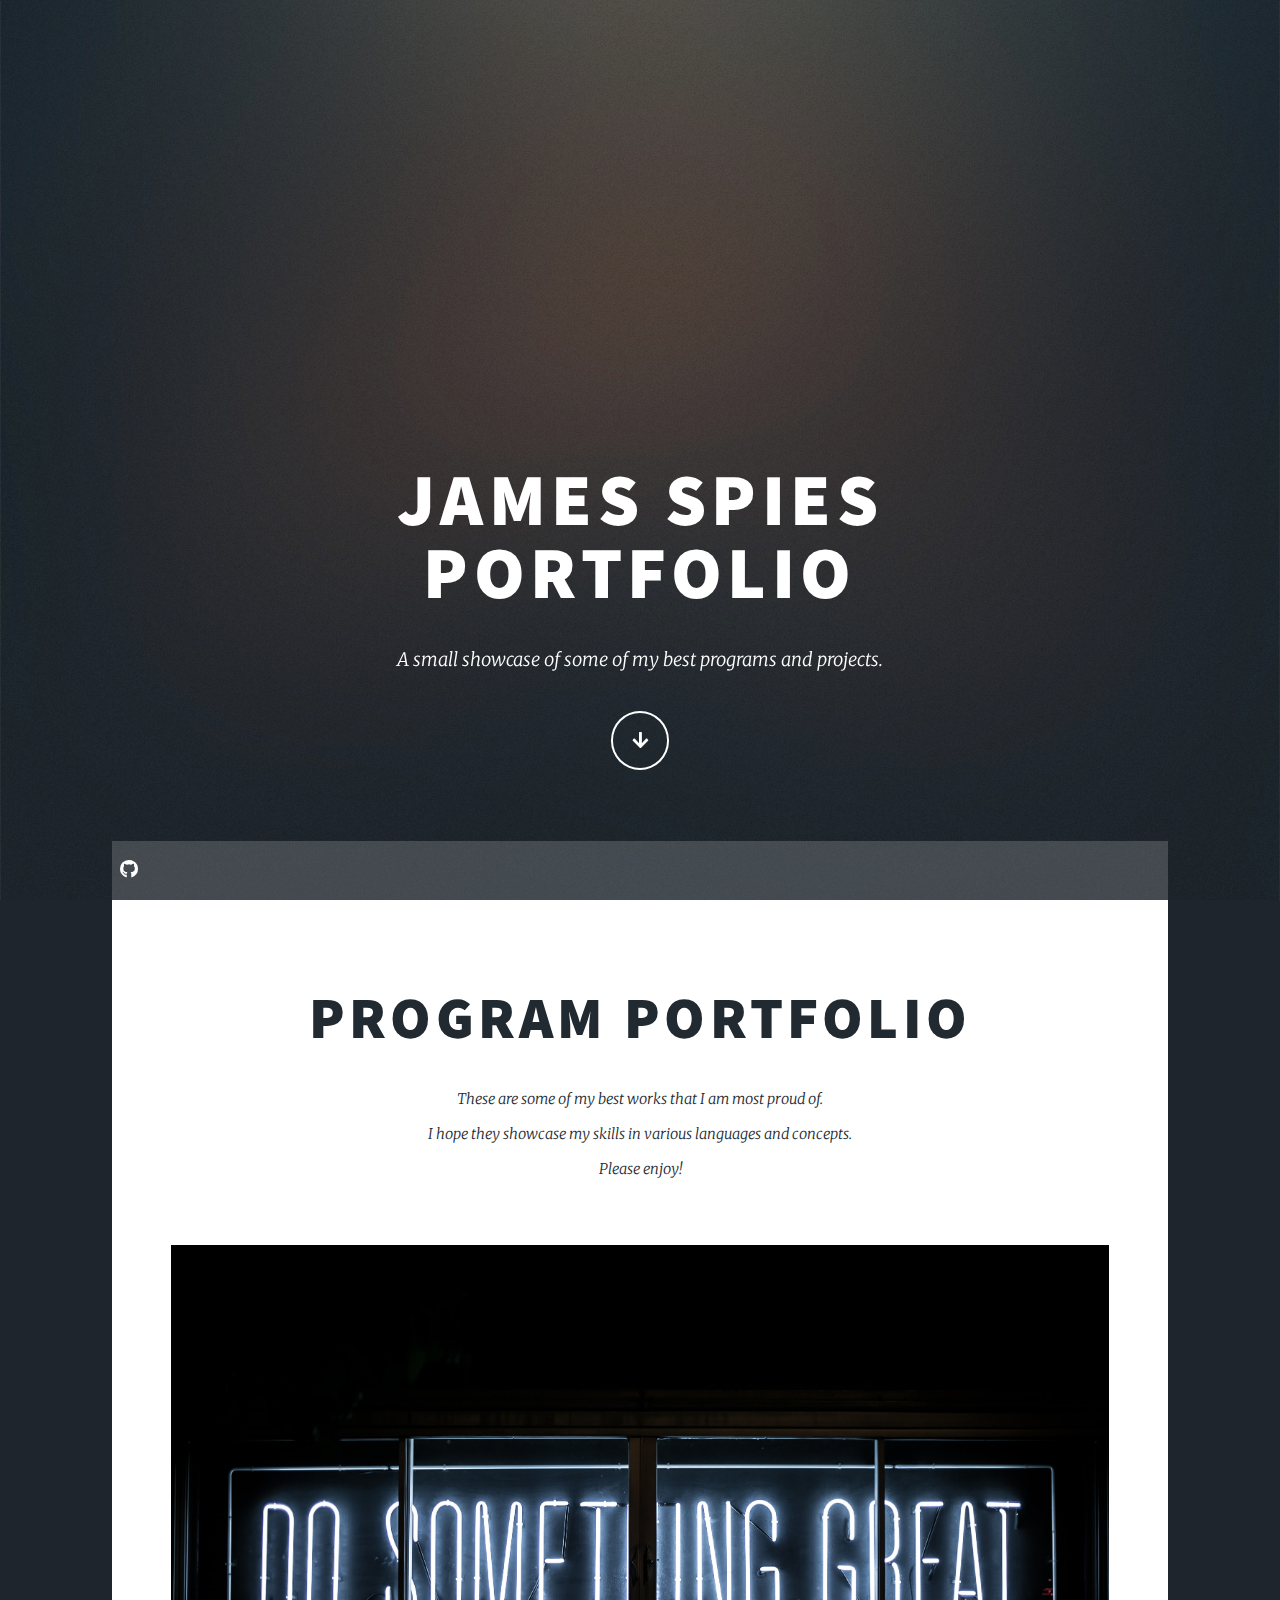
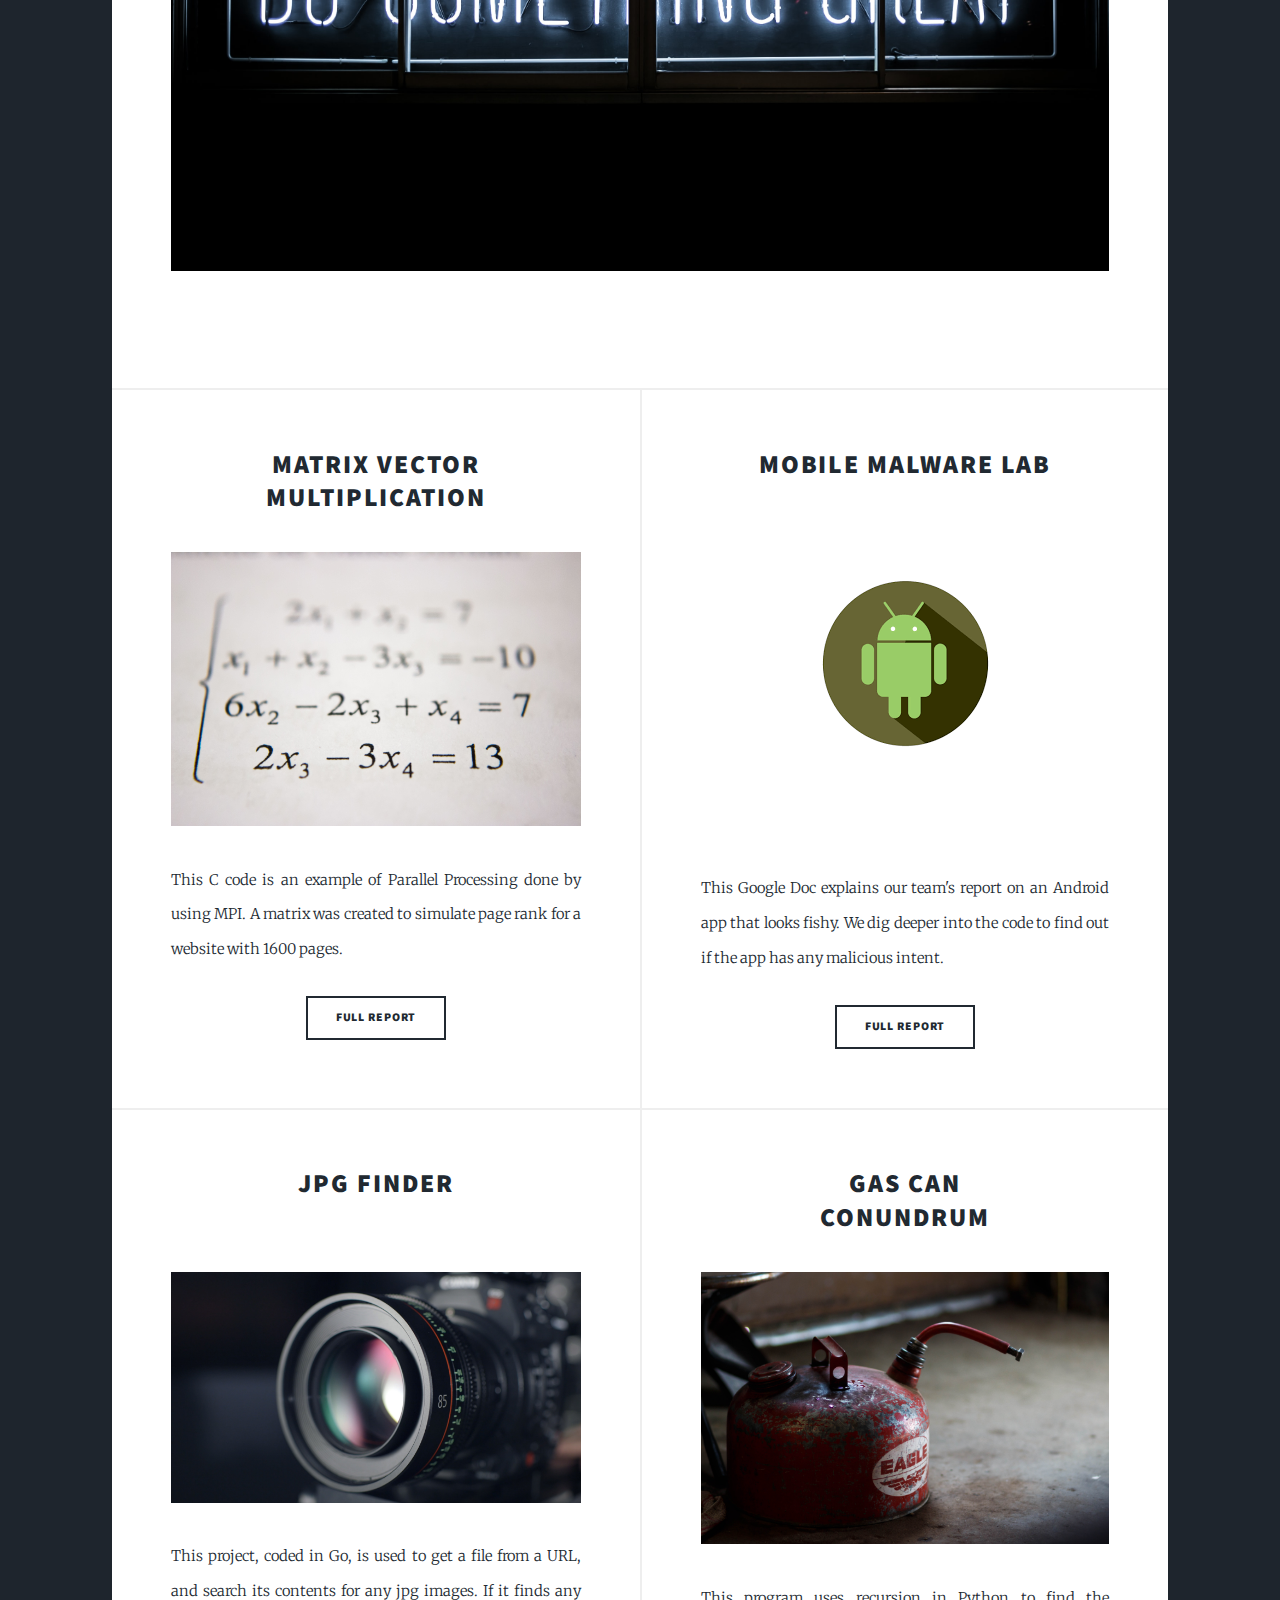
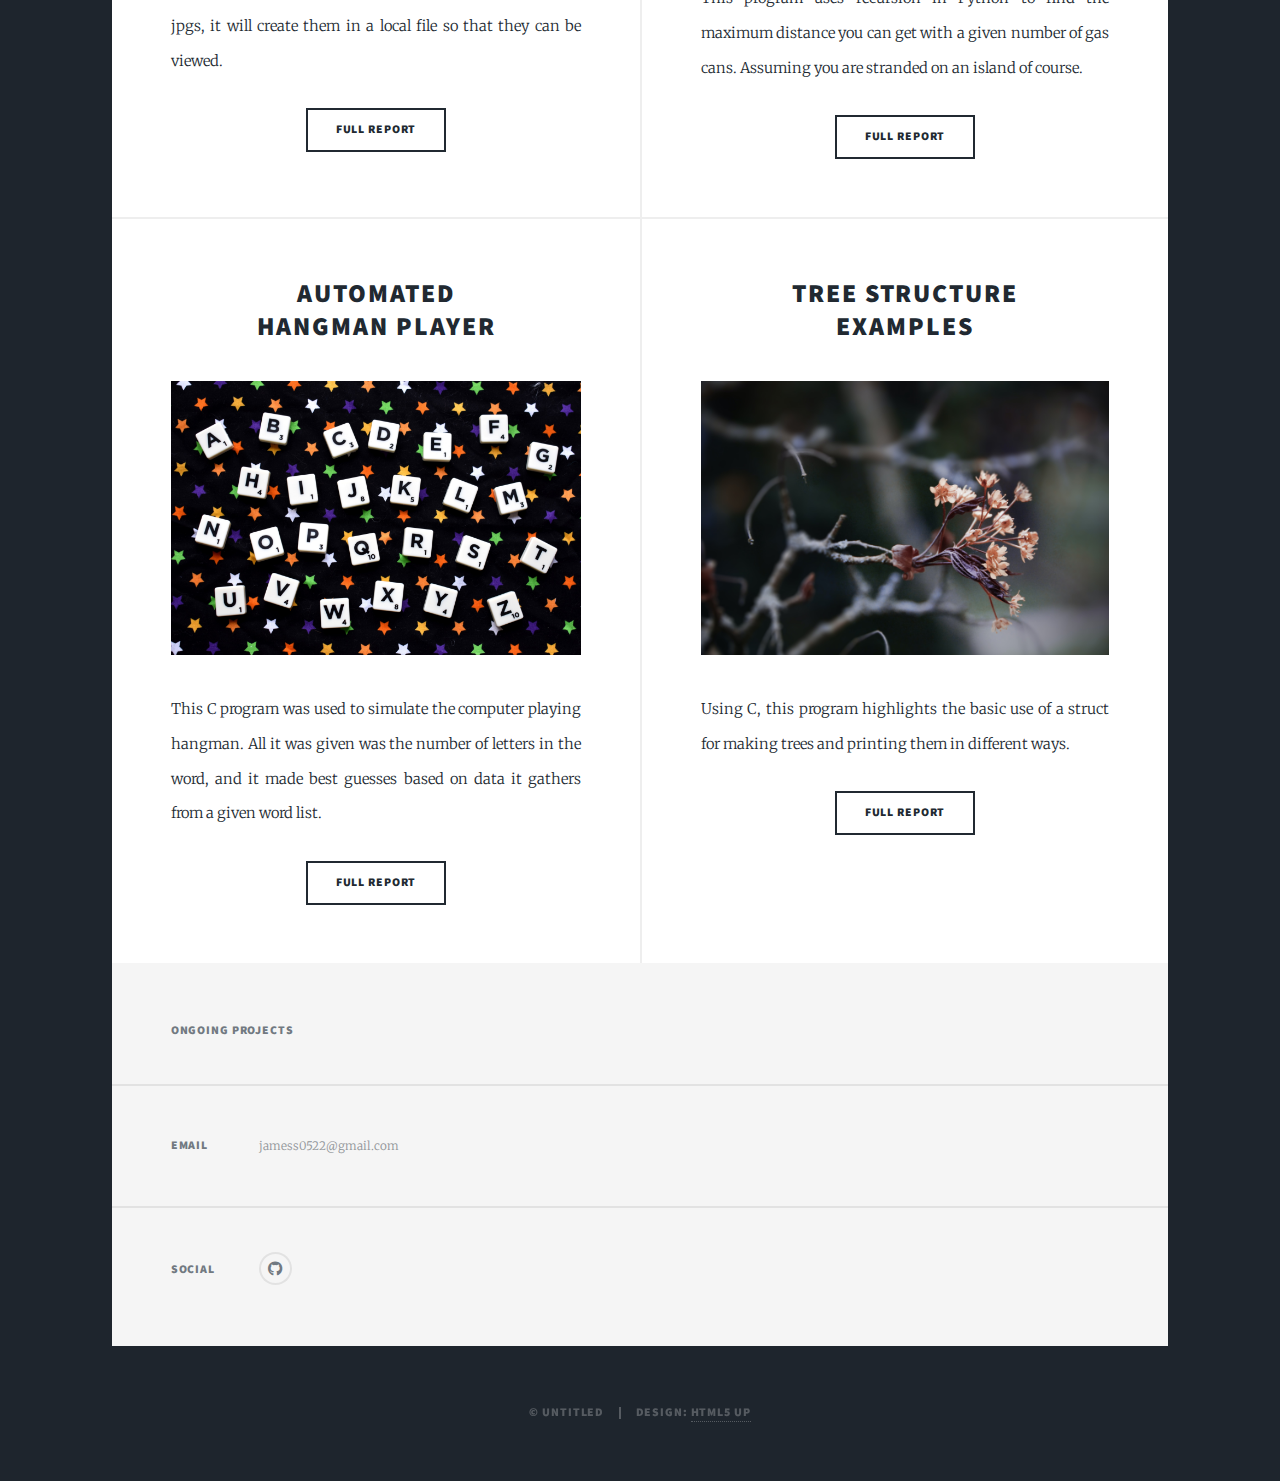
==== commit 277c59a6: "Adding Second Page" ====
--- a/index.html
+++ b/index.html
@@ -6,7 +6,7 @@
 -->
 <html>
 	<head>
-		<title>Massively by HTML5 UP</title>
+		<title>Showcase of Works</title>
 		<meta charset="utf-8" />
 		<meta name="viewport" content="width=device-width, initial-scale=1, user-scalable=no" />
 		<link rel="stylesheet" href="assets/css/main.css" />
@@ -126,6 +126,9 @@
 					<footer id="footer">
 						<section class="split contact">
 							<section>
+								<h3><a href="generic.html" class="Other Stuff">Ongoing Projects</a></h3>
+							</section>
+							<section>
 								<h3>Email</h3>
 								<p><a href="#"></a>jamess0522@gmail.com</p>
 							</section>
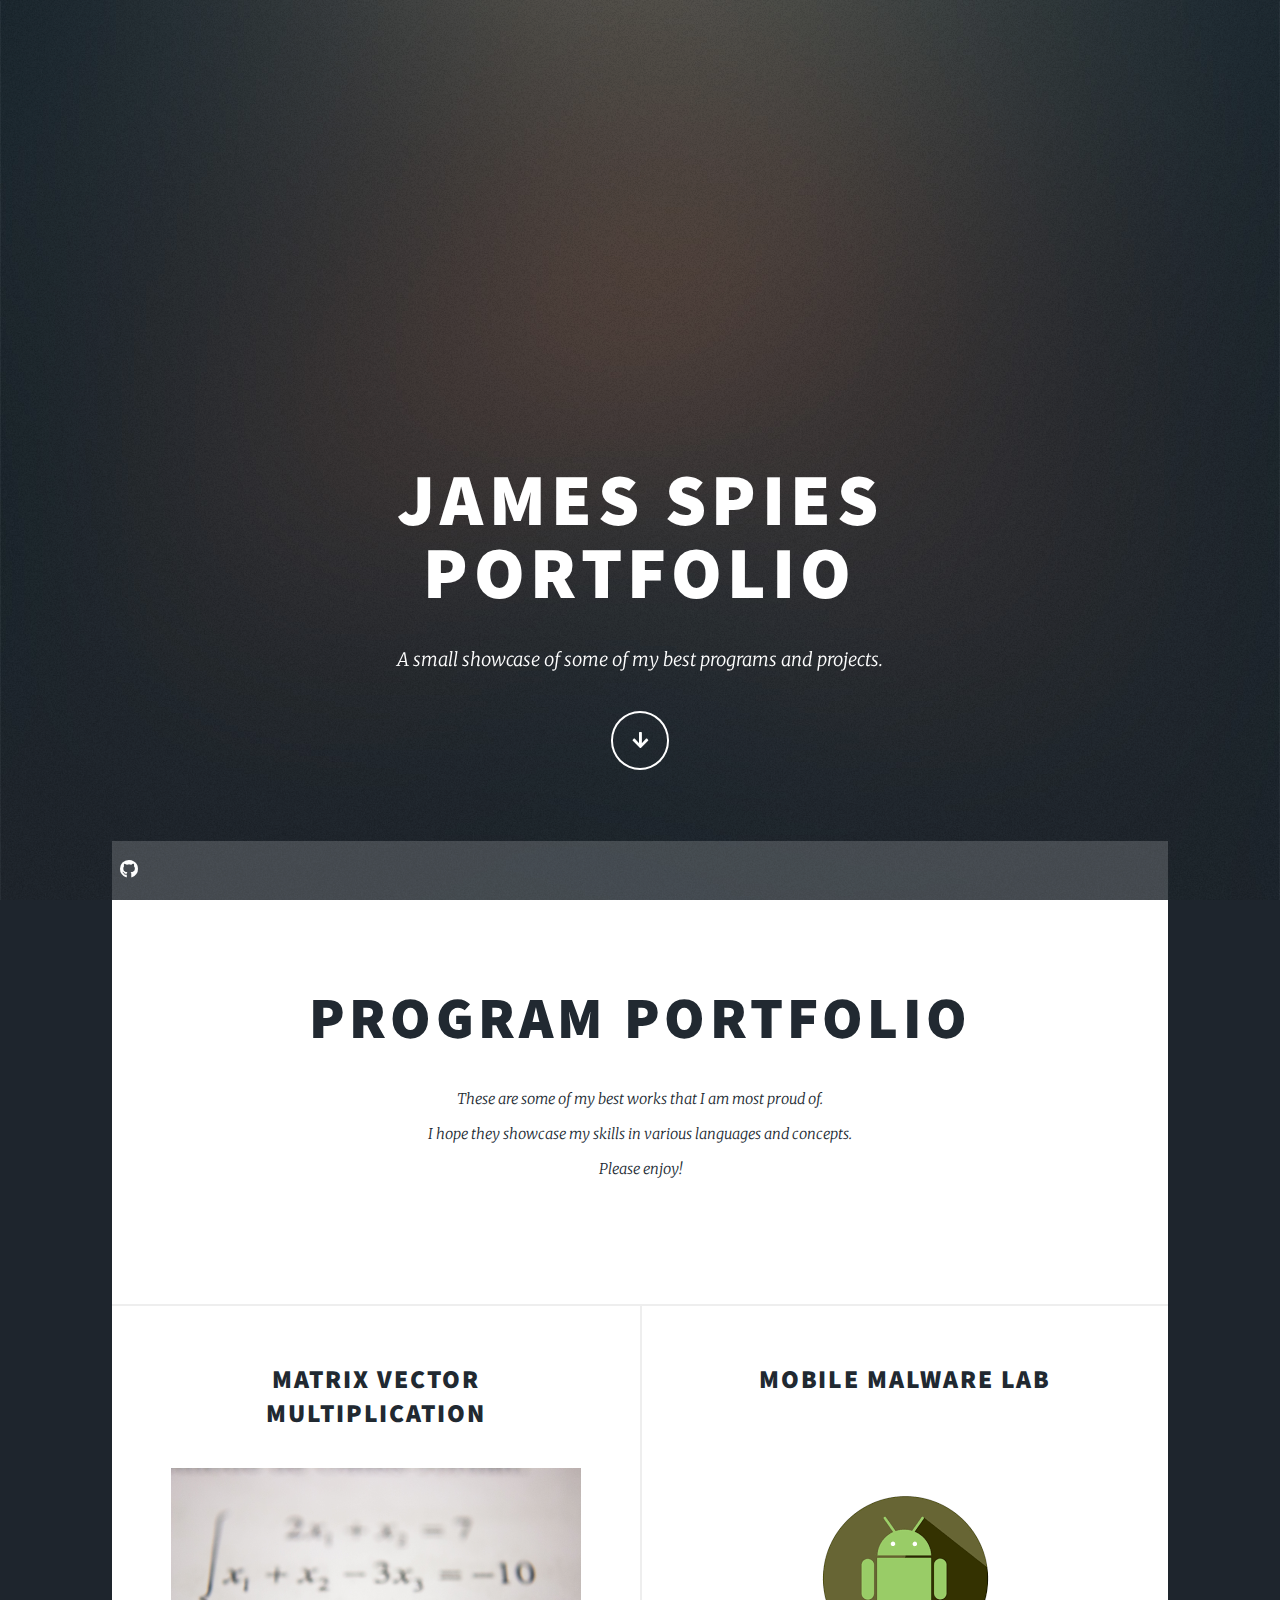
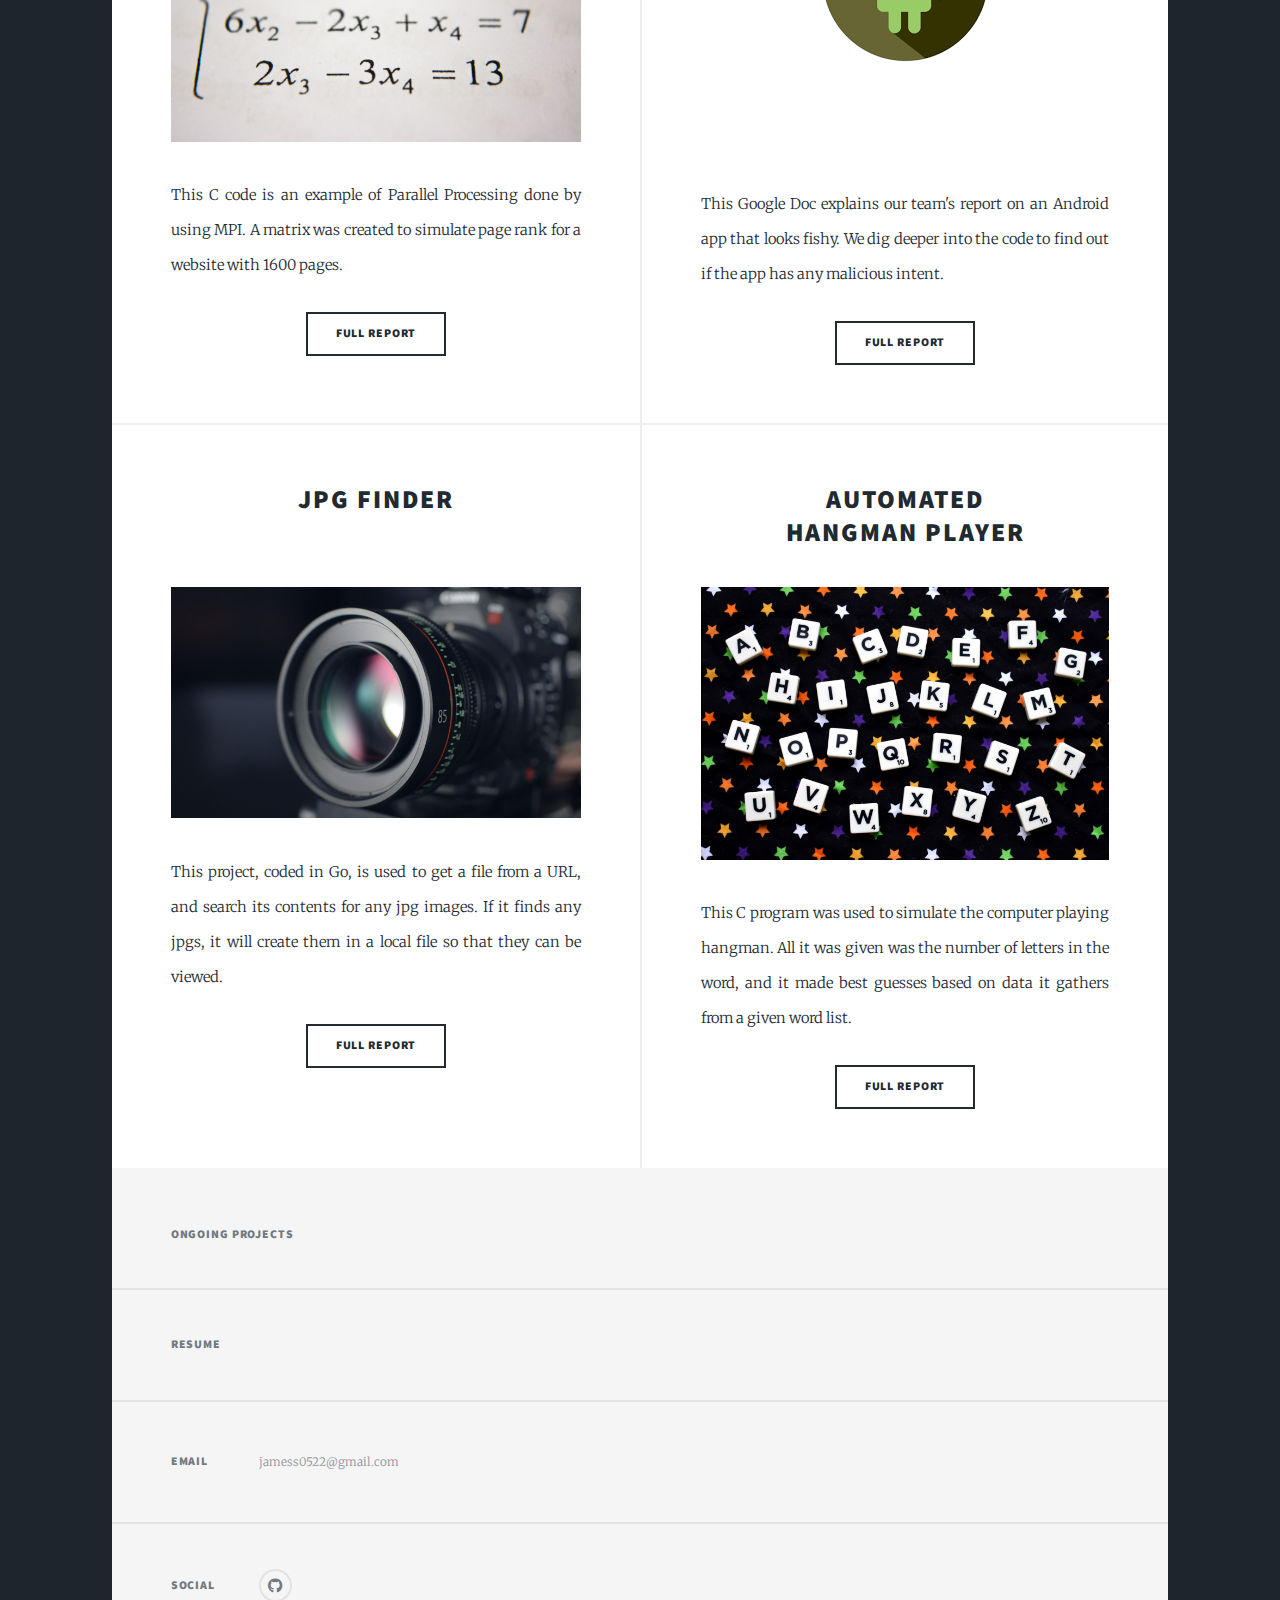
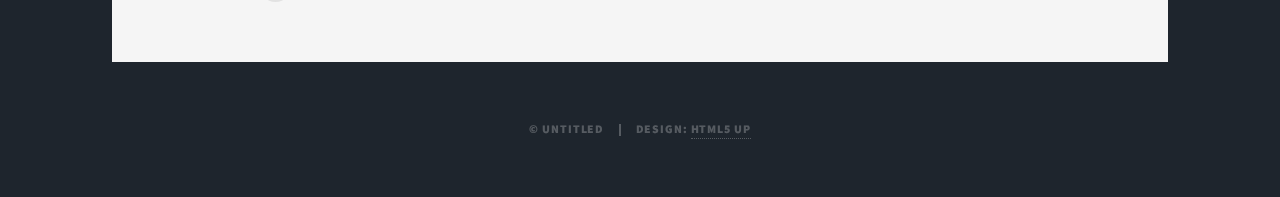
==== commit c548345b: "Changing Featured Items and Links" ====
--- a/index.html
+++ b/index.html
@@ -50,7 +50,6 @@
 									I hope they showcase my skills in various languages and concepts.<br />
 									Please enjoy!</p>
 								</header>
-								<a href="pdfs/Resume.pdf" class="image main"><img src="images/do_something_great.jpg" alt="" /></a>
 							</article>
 
 						<!-- Posts -->
@@ -88,17 +87,6 @@
 								</article>
 								<article>
 									<header>
-										<h2><a href="use/gas_py/migration.txt">Gas Can<br />
-										Conundrum</a></h2>
-									</header>
-									<a href="use/gas_py/migration.txt" class="image fit"><img src="images/gas_can.jpg" alt="" /></a>
-									<p>This program uses recursion in Python to find the maximum distance you can get with a given number of gas cans. Assuming you are stranded on an island of course.</p>
-									<ul class="actions special">
-										<li><a href="pdfs/gas_cans.pdf" class="button">Full Report</a></li>
-									</ul>
-								</article>
-								<article>
-									<header>
 										<h2><a href="use/hangman/hangman_player.txt">Automated<br />
 										Hangman Player</a></h2>
 									</header>
@@ -106,17 +94,6 @@
 									<p>This C program was used to simulate the computer playing hangman. All it was given was the number of letters in the word, and it made best guesses based on data it gathers from a given word list.</p>
 									<ul class="actions special">
 										<li><a href="https://github.com/JayEss3/CSE2010-HangmanPlayer" class="button">Full Report</a></li>
-									</ul>
-								</article>
-								<article>
-									<header>
-										<h2><a href="use/tree_example/tree_recursion_printing.txt">Tree Structure<br />
-										Examples</a></h2>
-									</header>
-									<a href="use/tree_example/tree_recursion_printing.txt" class="image fit"><img src="images/tree.jpg" alt="" /></a>
-									<p>Using C, this program highlights the basic use of a struct for making trees and printing them in different ways.</p>
-									<ul class="actions special">
-										<li><a href="pdfs/tree_basics.pdf" class="button">Full Report</a></li>
 									</ul>
 								</article>
 							</section>
@@ -127,6 +104,9 @@
 						<section class="split contact">
 							<section>
 								<h3><a href="generic.html" class="Other Stuff">Ongoing Projects</a></h3>
+							</section>
+							<section>
+								<h3><a href="pdfs/Resume.pdf">Resume</a></h3>
 							</section>
 							<section>
 								<h3>Email</h3>
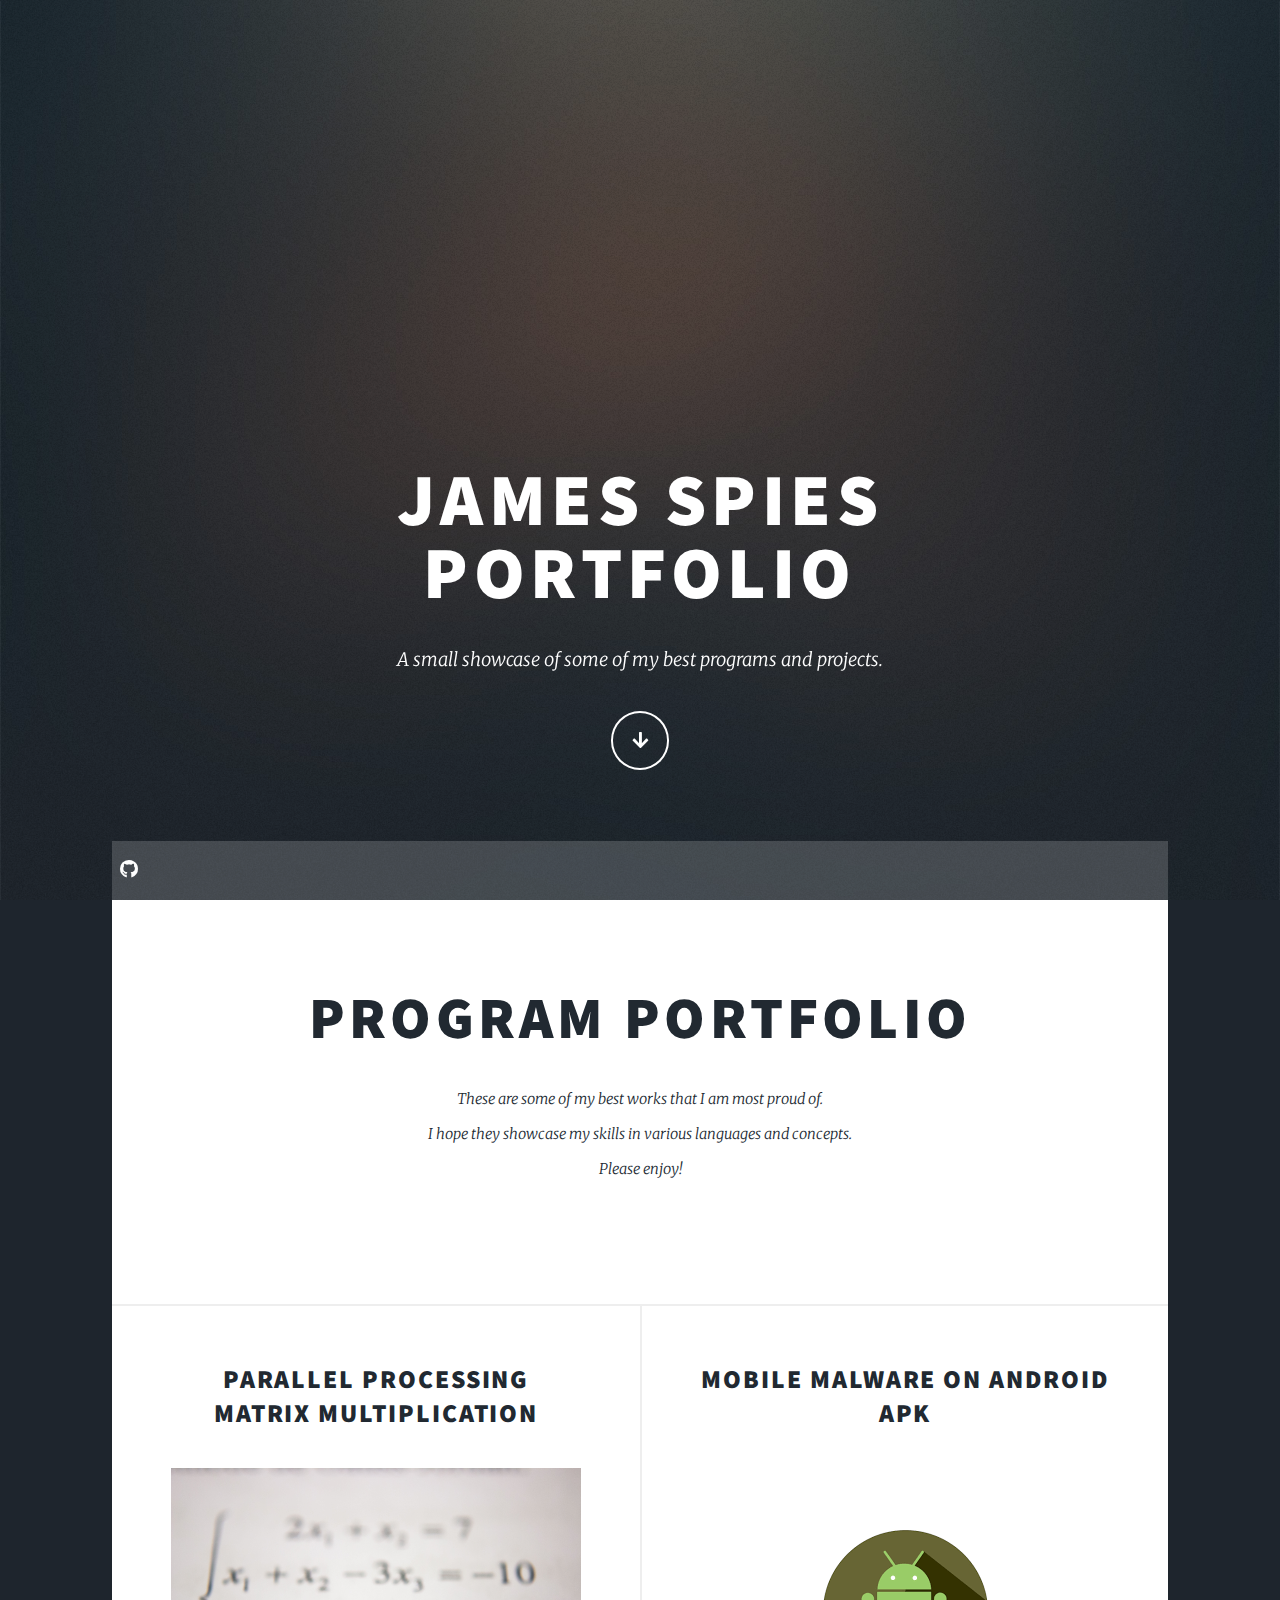
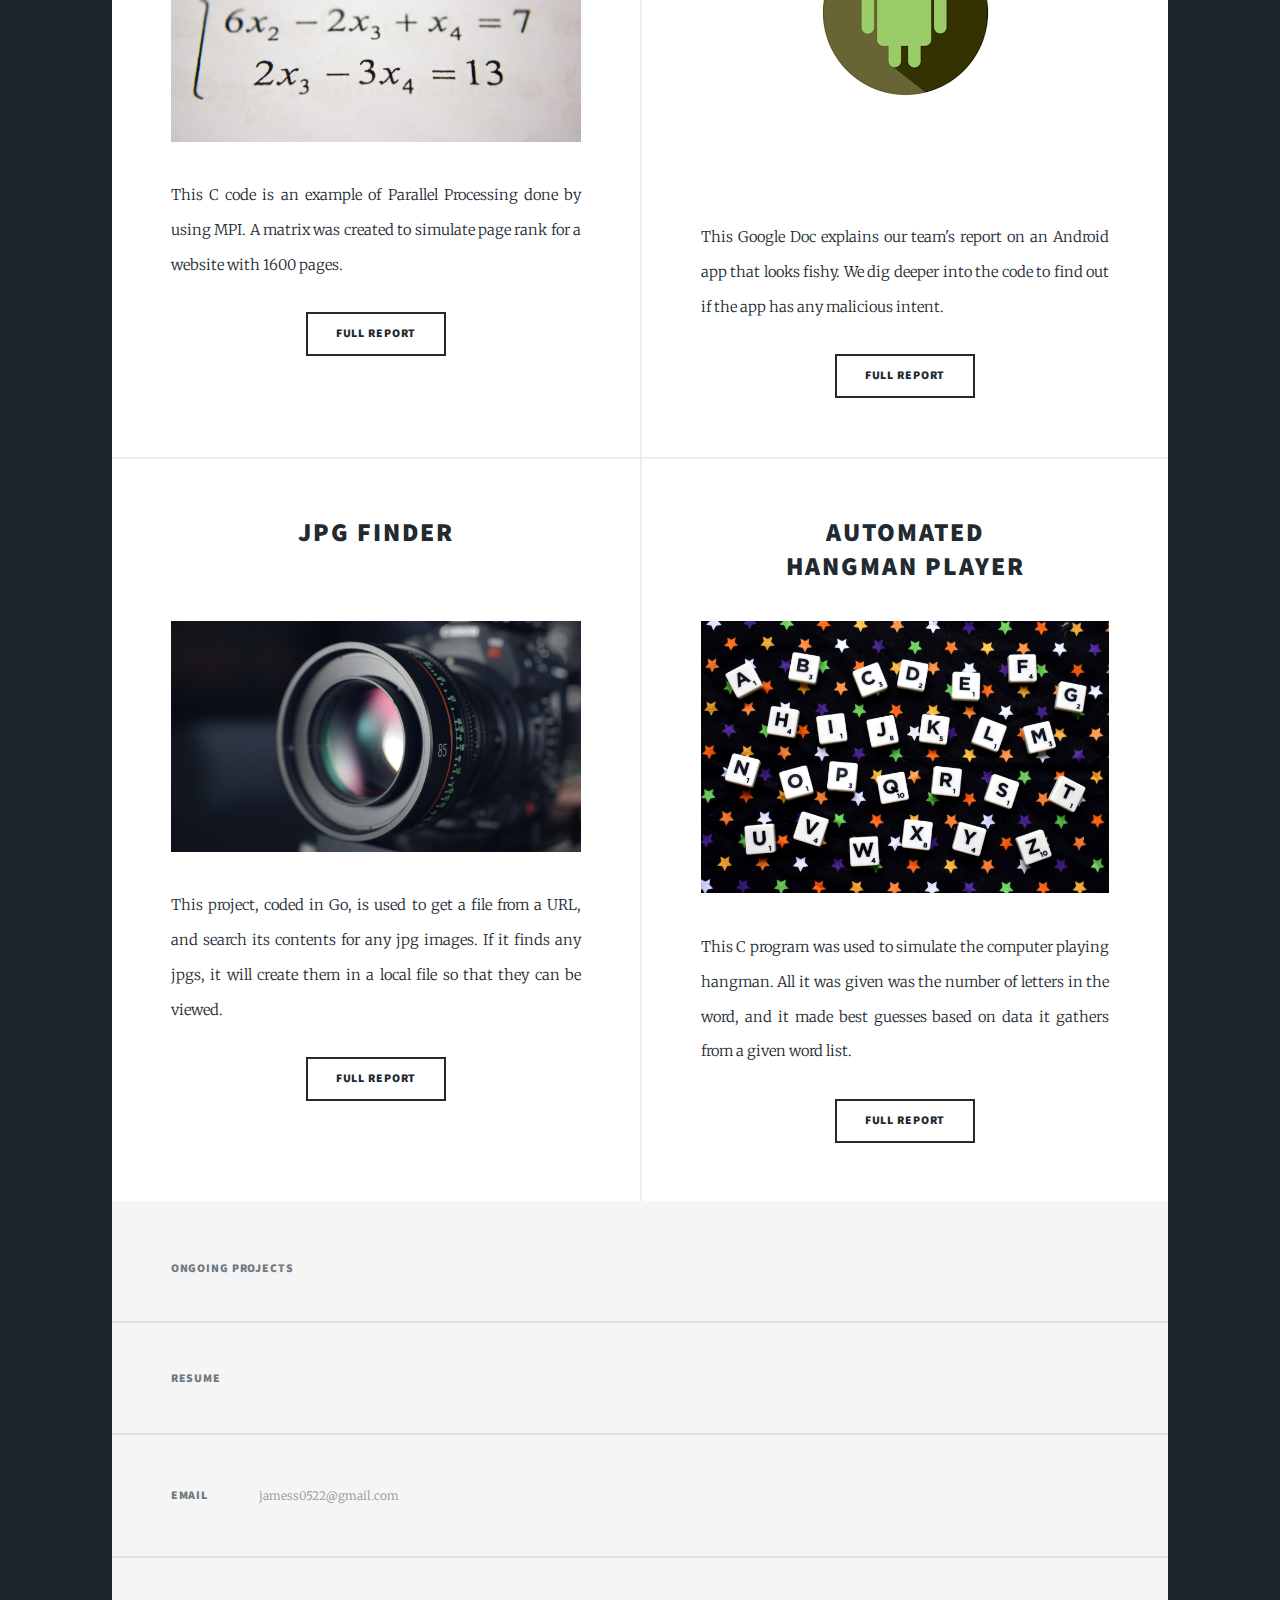
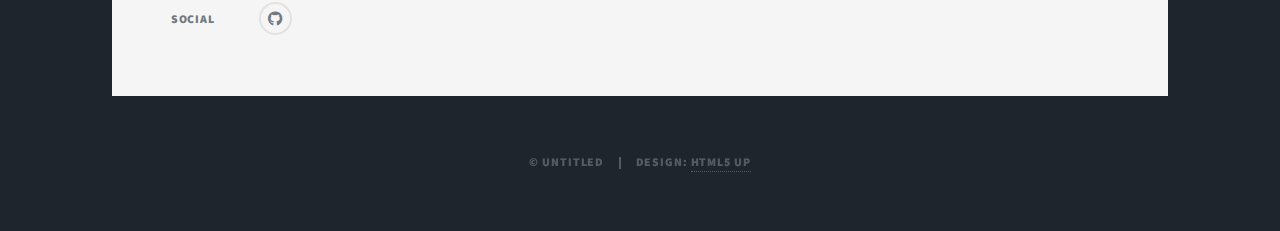
==== commit 268bf038: "Updating Header Titles" ====
--- a/index.html
+++ b/index.html
@@ -56,8 +56,8 @@
 							<section class="posts">
 								<article>
 									<header>
-										<h2><a href="use/matvec/matvec_multiplication_mpi.txt">Matrix Vector<br />
-										Multiplication</a></h2>
+										<h2><a href="use/matvec/matvec_multiplication_mpi.txt">Parallel Processing<br />
+										Matrix Multiplication</a></h2>
 									</header>
 									<a href="use/matvec/matvec_multiplication_mpi.txt" class="image fit"><img src="images/maths.jpg" alt="" /></a>
 									<p>This C code is an example of Parallel Processing done by using MPI. A matrix was created to simulate page rank for a website with 1600 pages.</p>
@@ -67,7 +67,7 @@
 								</article>
 								<article>
 									<header>
-										<h2>Mobile Malware Lab<br /><br /><br /></a></h2>
+										<h2>Mobile Malware on Android APK<br /><br /><br /></a></h2>
 									</header>
 									<img src="images/android_character.png" alt="" />
 									<p><br /><br /><br />This Google Doc explains our team's report on an Android app that looks fishy. We dig deeper into the code to find out if the app has any malicious intent.</p>
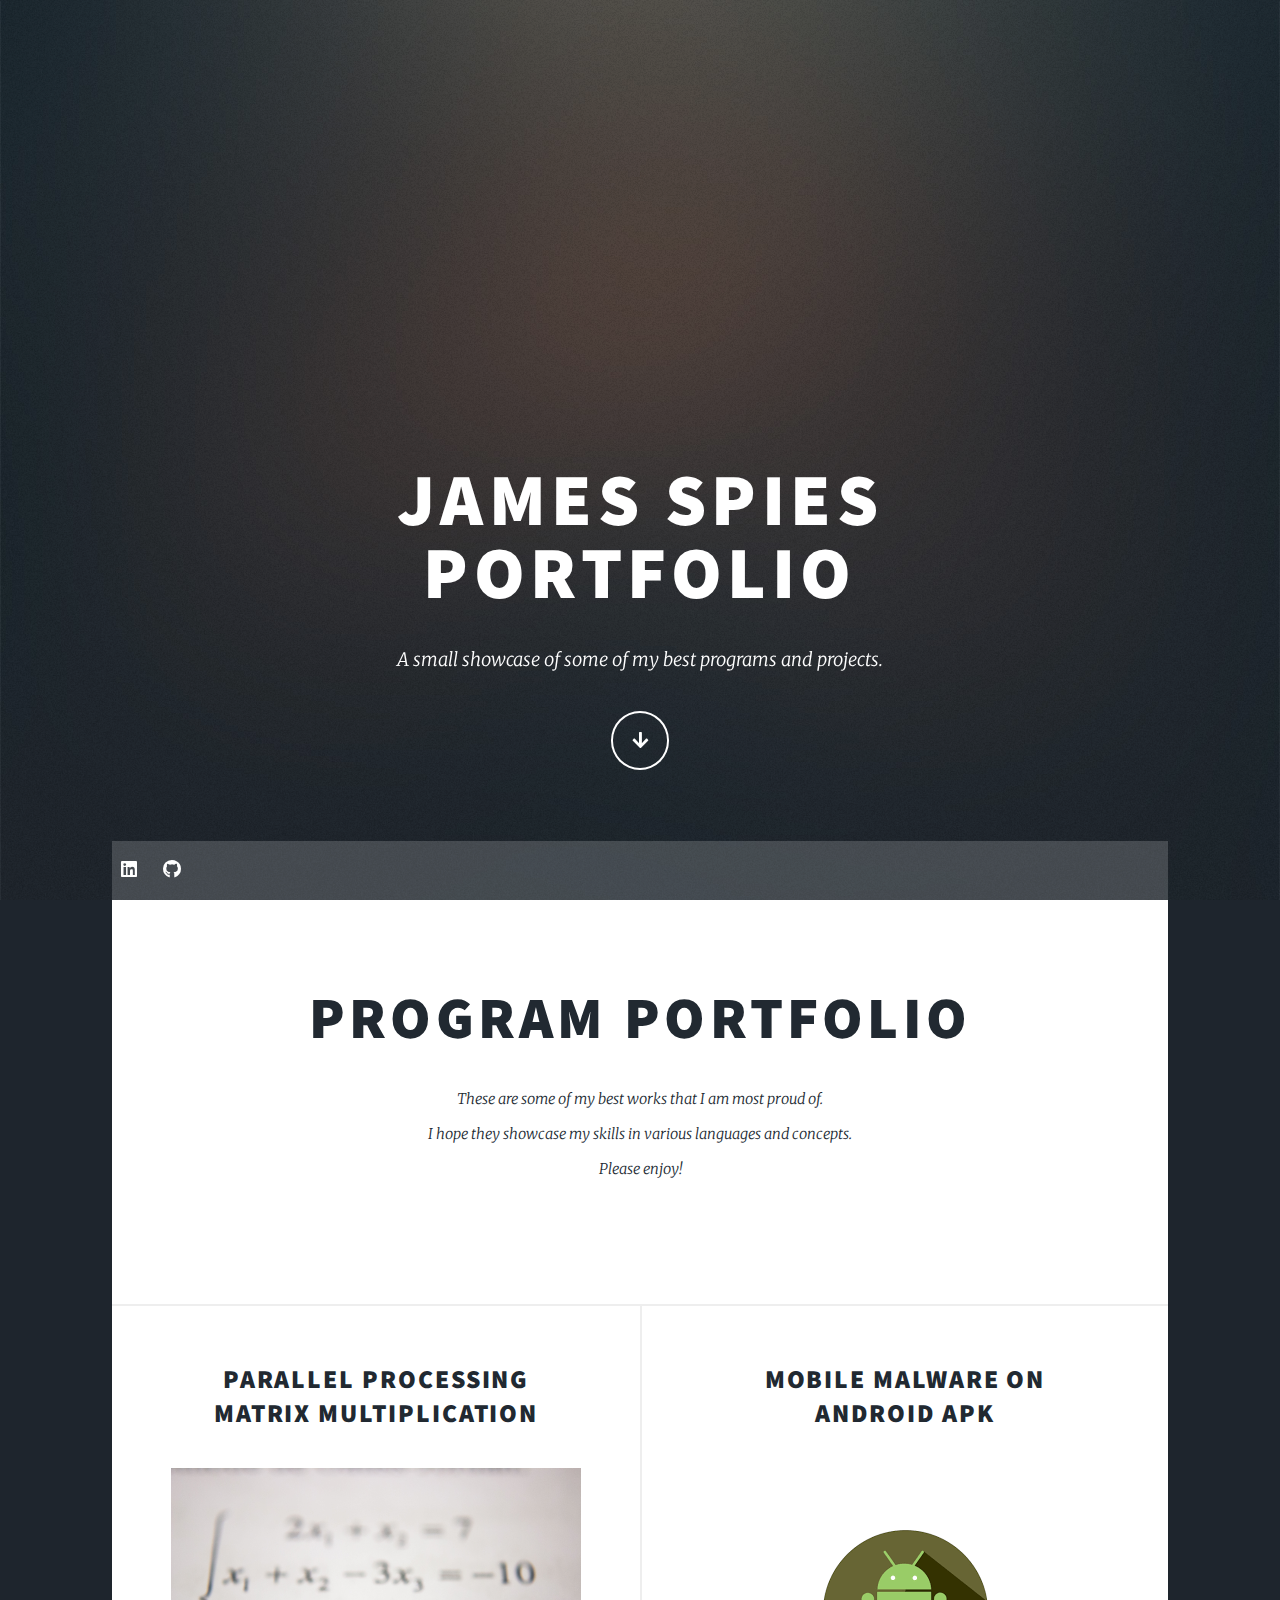
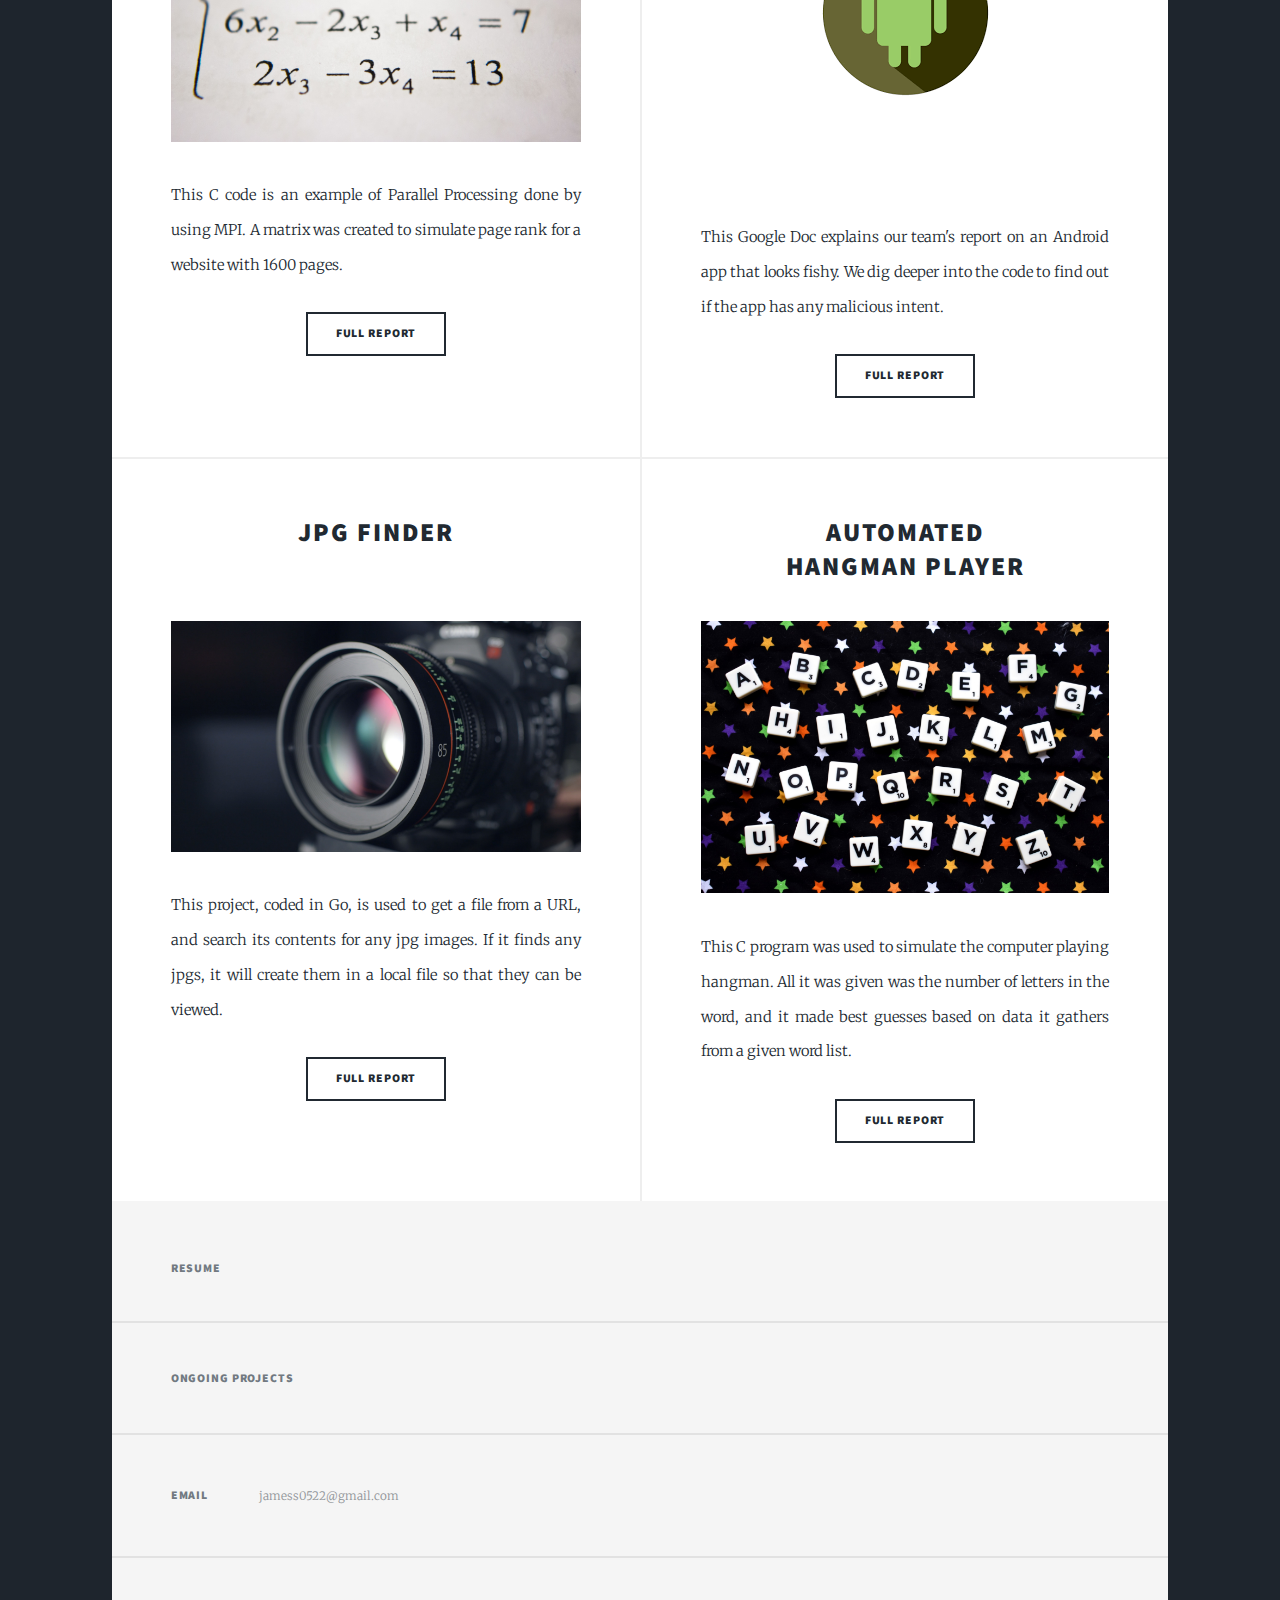
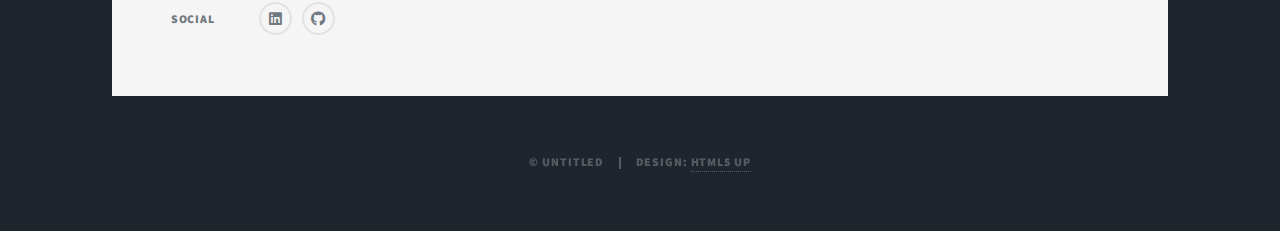
==== commit c3a09cb6: "Adding LinkedIn" ====
--- a/index.html
+++ b/index.html
@@ -35,6 +35,7 @@
 				<!-- Nav -->
 					<nav id="nav">
 						<ul class="icons">
+							<li><a href="https://www.linkedin.com/in/james-spies-626743203/" class="icon brands fa-linkedin"><span class="label">LinkedIn</span></a></li>
 							<li><a href="https://github.com/JayEss3" class="icon brands fa-github"><span class="label">GitHub</span></a></li>
 						</ul>
 					</nav>
@@ -67,7 +68,7 @@
 								</article>
 								<article>
 									<header>
-										<h2>Mobile Malware on Android APK<br /><br /><br /></a></h2>
+										<h2>Mobile Malware on<br /> Android APK<br /><br /><br /></a></h2>
 									</header>
 									<img src="images/android_character.png" alt="" />
 									<p><br /><br /><br />This Google Doc explains our team's report on an Android app that looks fishy. We dig deeper into the code to find out if the app has any malicious intent.</p>
@@ -103,10 +104,11 @@
 					<footer id="footer">
 						<section class="split contact">
 							<section>
-								<h3><a href="generic.html" class="Other Stuff">Ongoing Projects</a></h3>
+								<h3><a href="pdfs/Resume.pdf">Resume</a></h3>
+								
 							</section>
 							<section>
-								<h3><a href="pdfs/Resume.pdf">Resume</a></h3>
+								<h3><a href="generic.html" class="Other Stuff">Ongoing Projects</a></h3>
 							</section>
 							<section>
 								<h3>Email</h3>
@@ -115,6 +117,7 @@
 							<section>
 								<h3>Social</h3>
 								<ul class="icons alt">
+									<li><a href="https://www.linkedin.com/in/james-spies-626743203/" class="icon brands alt fa-linkedin"><span class="label">LinkedIn</span></a></li>
 									<li><a href="https://github.com/JayEss3" class="icon brands alt fa-github"><span class="label">GitHub</span></a></li>
 								</ul>
 							</section>
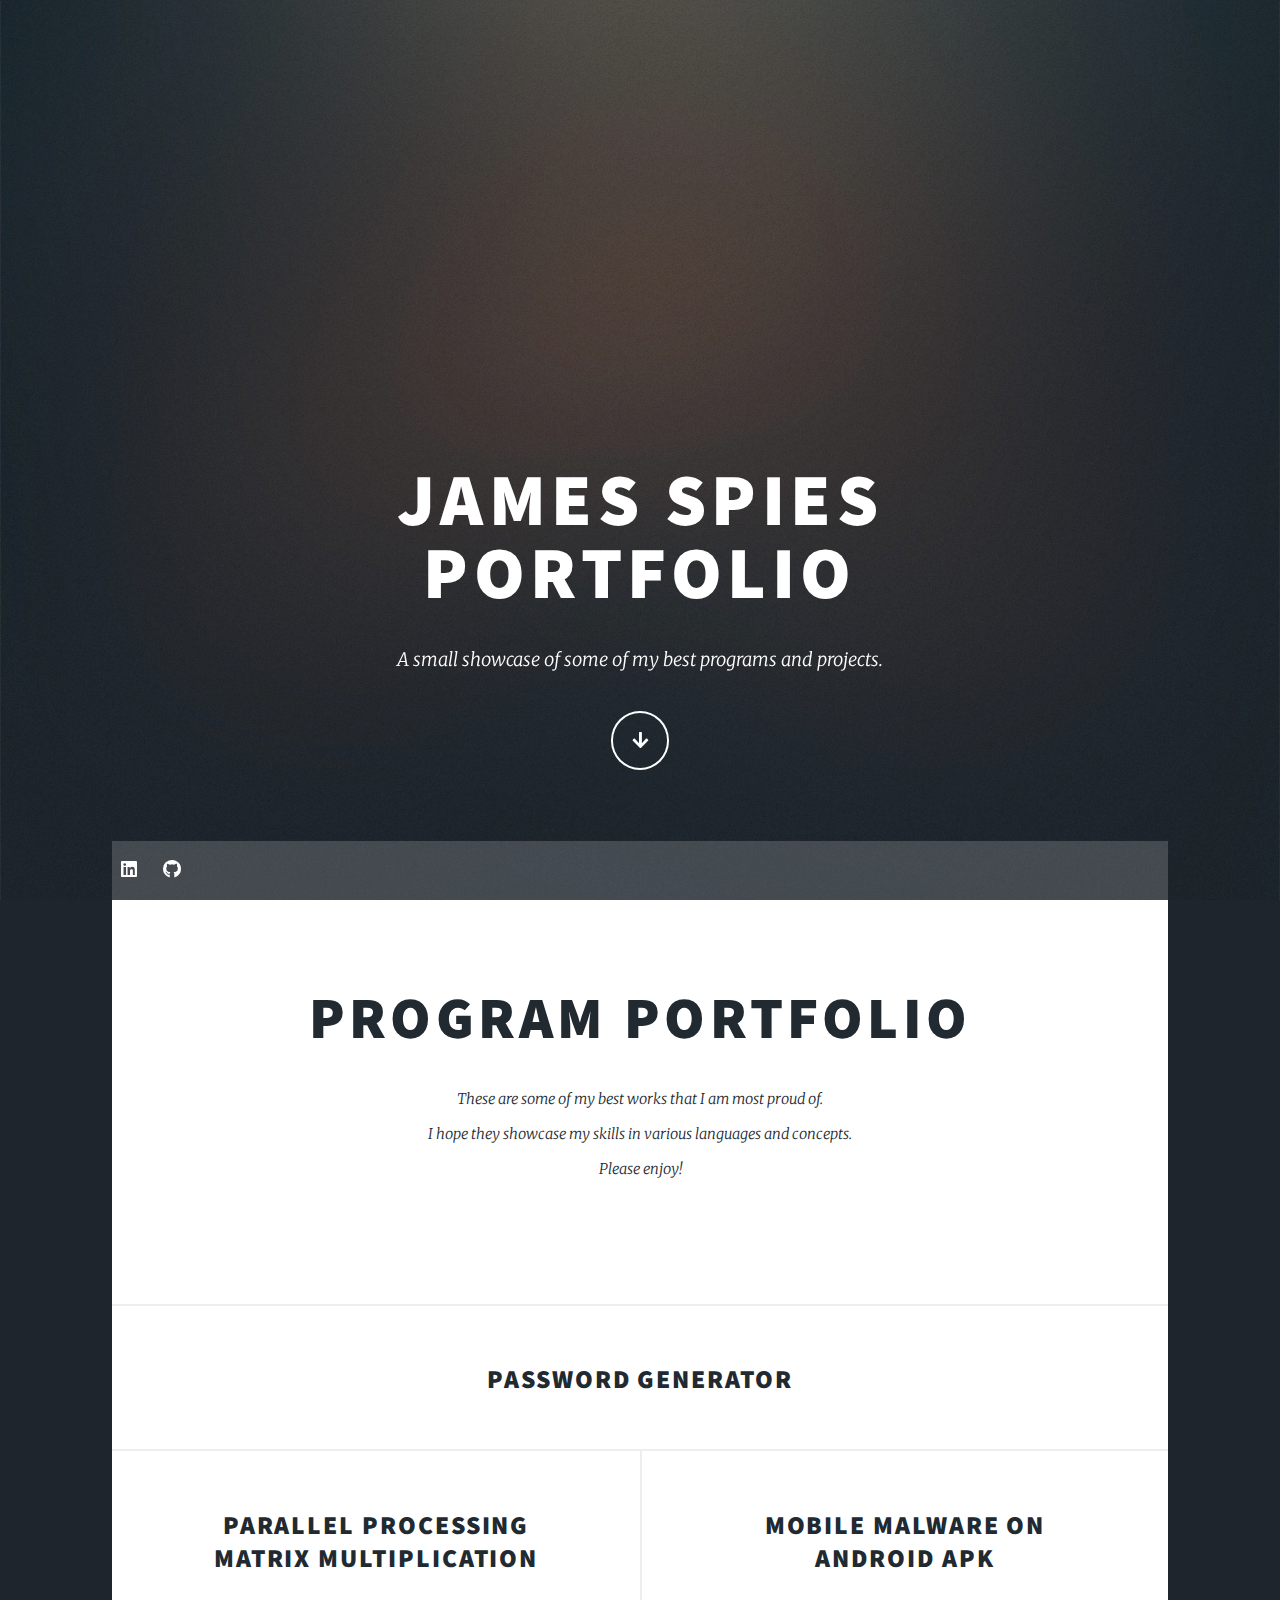
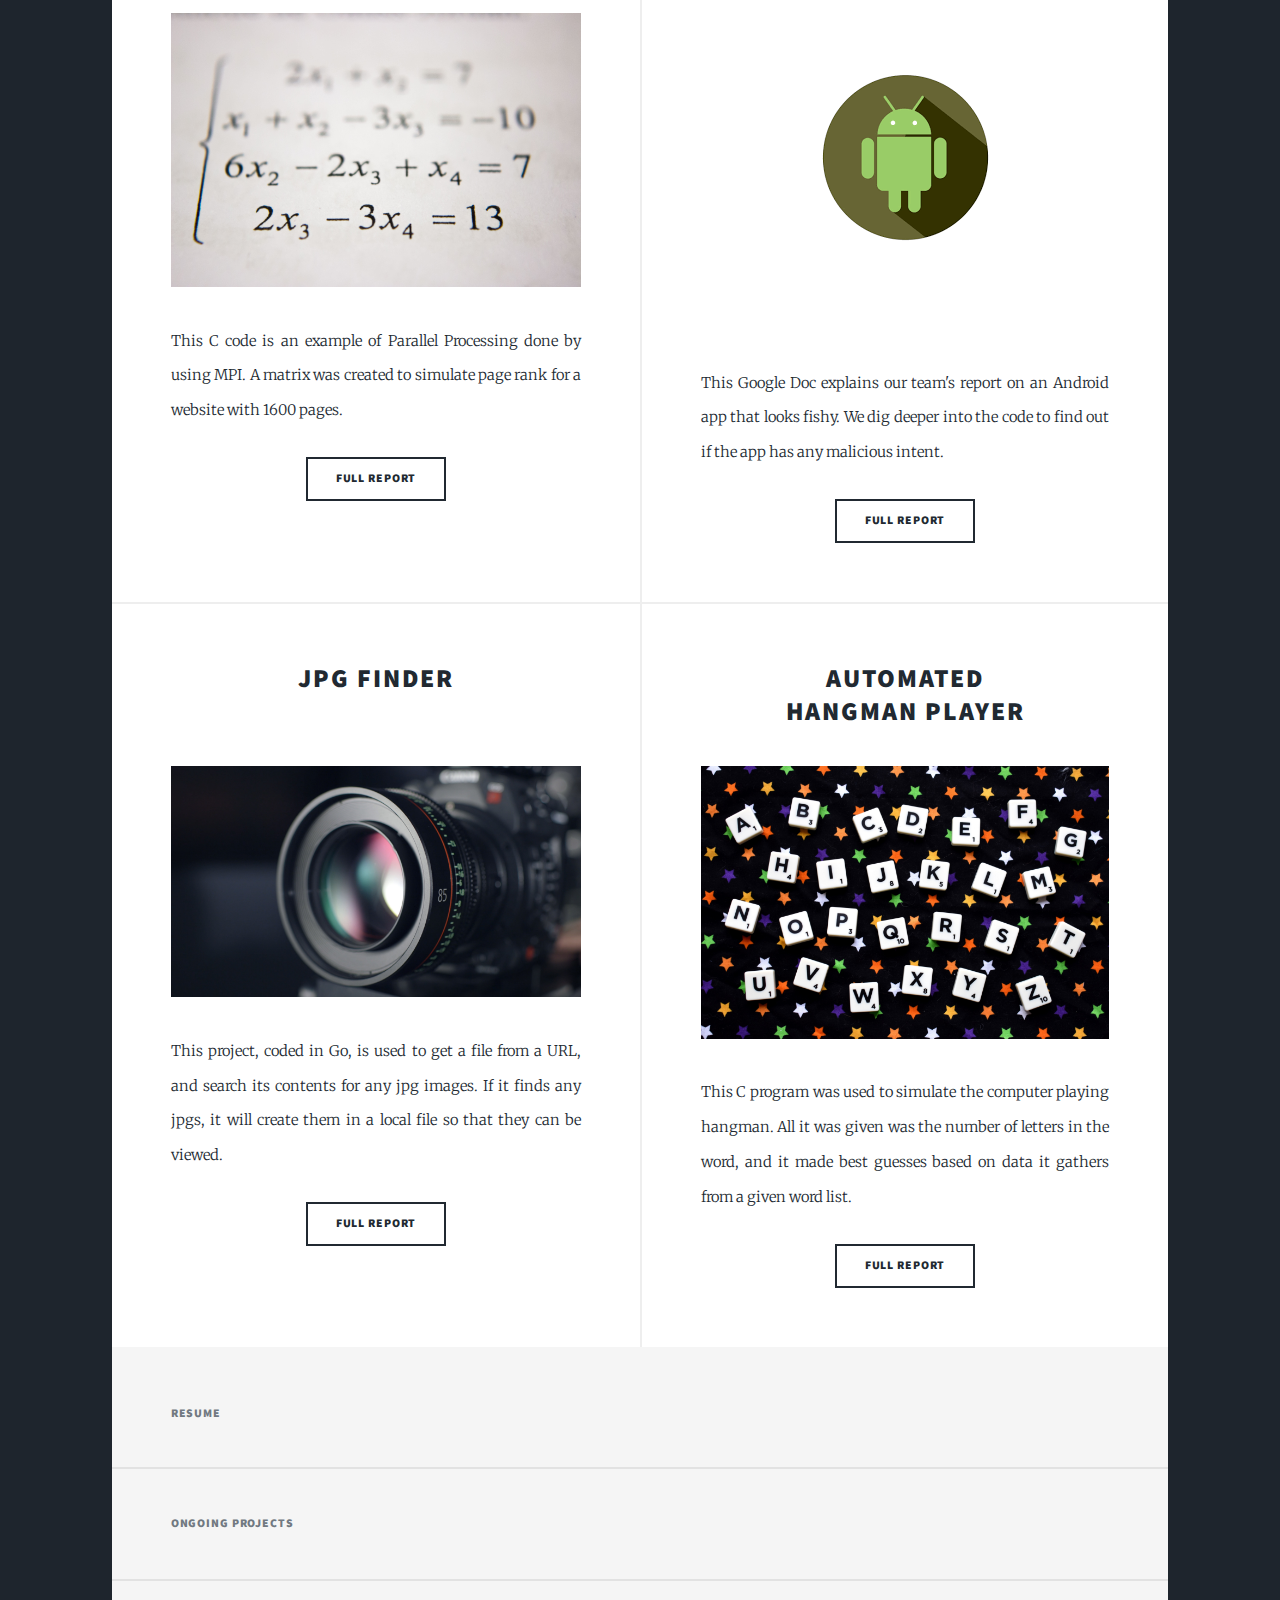
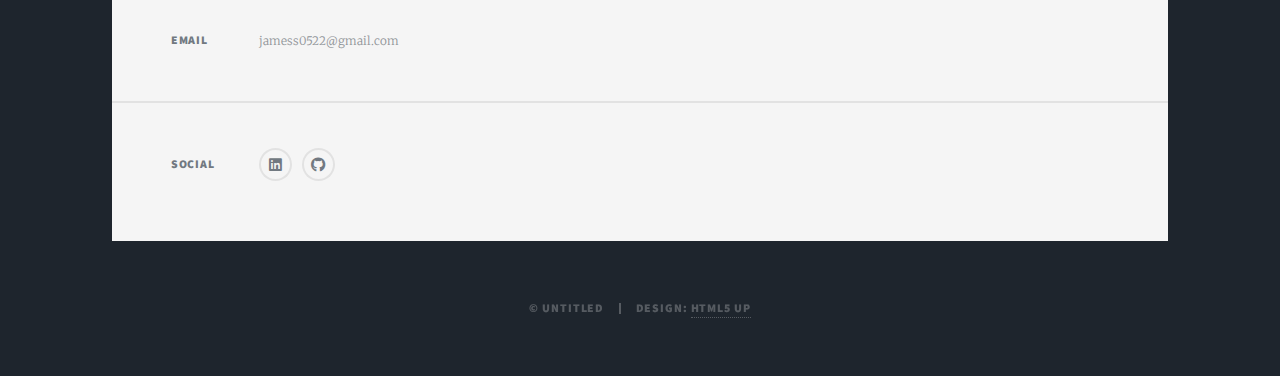
==== commit b64b0e9d: "Updating link for jpg pdf" ====
--- a/index.html
+++ b/index.html
@@ -53,6 +53,12 @@
 								</header>
 							</article>
 
+							<article class="generator">
+								<center>
+									<h2><a href="generator.html">Password Generator</a></h2>
+								</center>
+							</article>
+
 						<!-- Posts -->
 							<section class="posts">
 								<article>
@@ -83,7 +89,7 @@
 									<a href="use/jpg/jpg_finder.txt" class="image fit"><img src="images/camera.jpg" alt="" /></a>
 									<p>This project, coded in Go, is used to get a file from a URL, and search its contents for any jpg images. If it finds any jpgs, it will create them in a local file so that they can be viewed.</p>
 									<ul class="actions special">
-										<li><a href="pdfs/jpf_finder.pdf" class="button">Full Report</a></li>
+										<li><a href="pdfs/jpg_finder.pdf" class="button">Full Report</a></li>
 									</ul>
 								</article>
 								<article>
--- a/assets/css/main.css
+++ b/assets/css/main.css
@@ -1,10 +1,10 @@
 @import url(fontawesome-all.min.css);
 @import url("https://fonts.googleapis.com/css?family=Merriweather:300,700,300italic,700italic|Source+Sans+Pro:900");
 
-/*
-	Massively by HTML5 UP
-	html5up.net | @ajlkn
-	Free for personal and commercial use under the CCA 3.0 license (html5up.net/license)
+/*
+	Massively by HTML5 UP
+	html5up.net | @ajlkn
+	Free for personal and commercial use under the CCA 3.0 license (html5up.net/license)
 */
 
 html, body, div, span, applet, object,
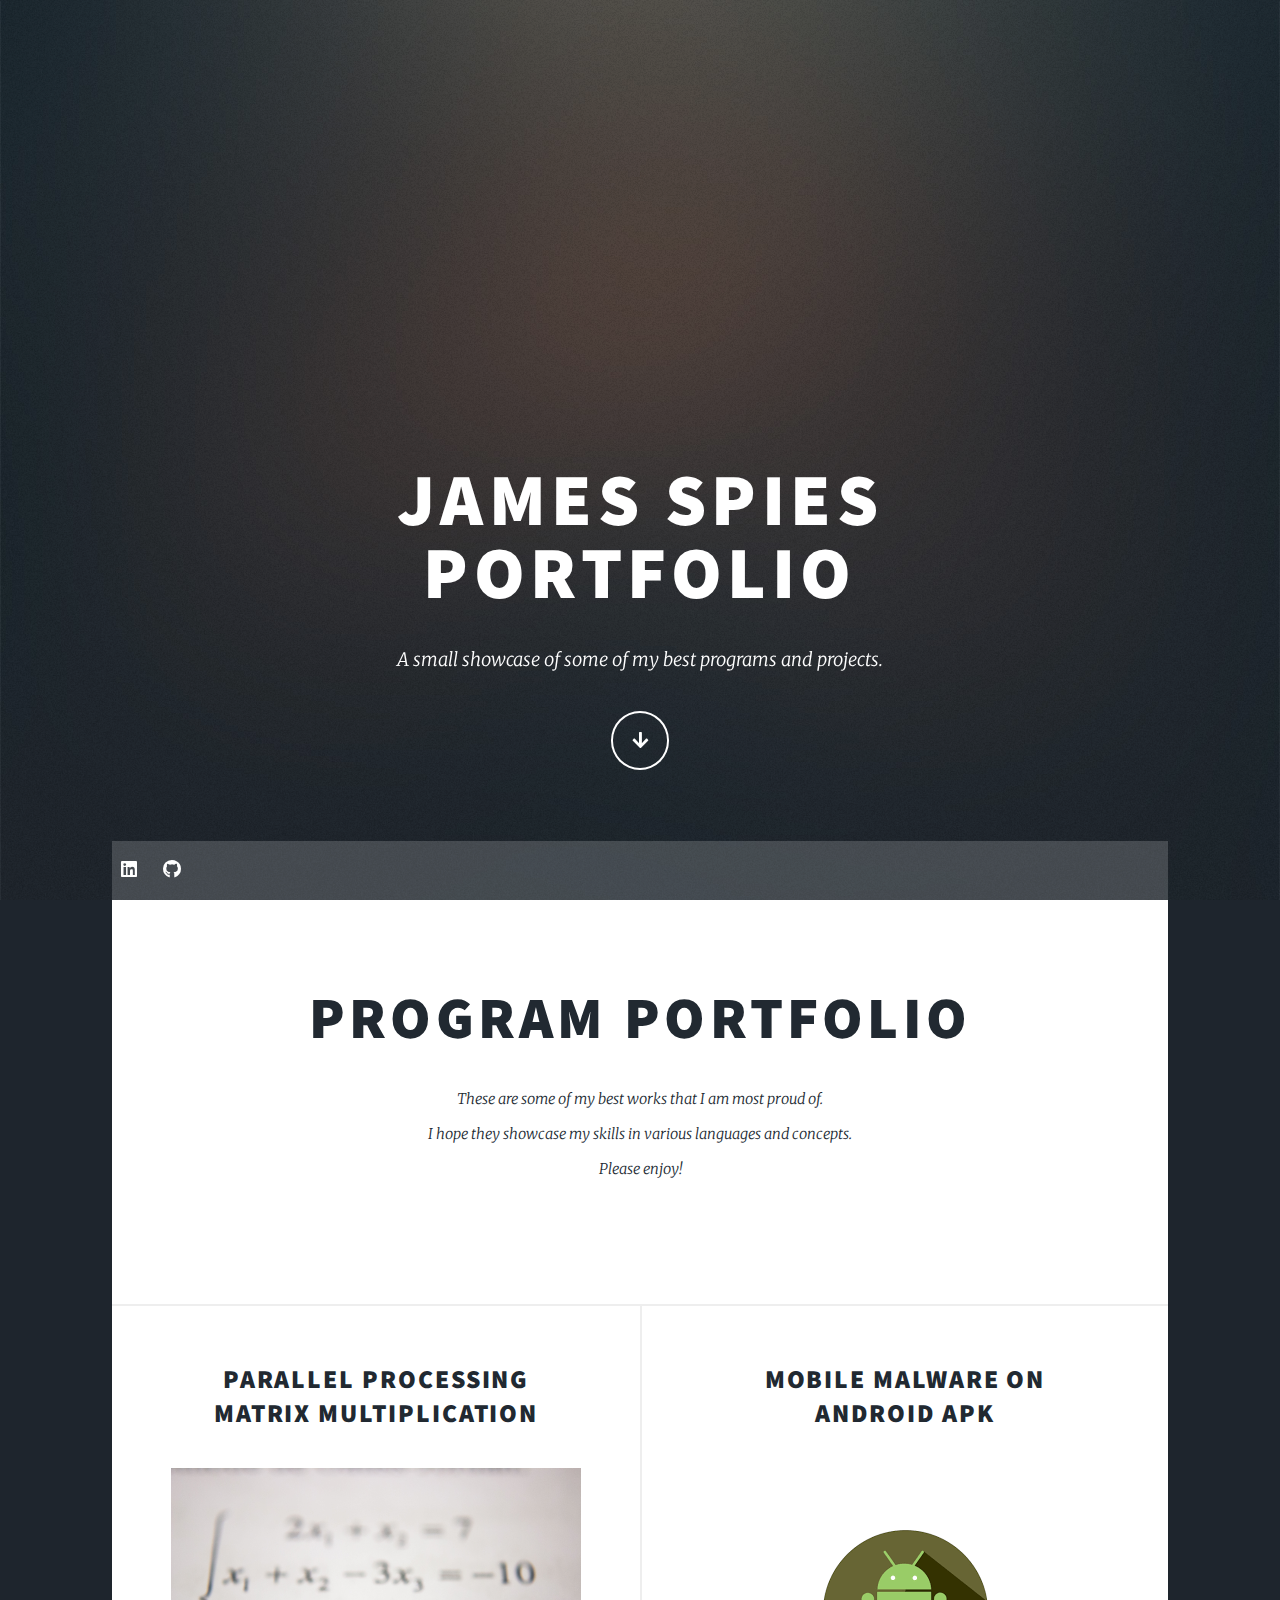
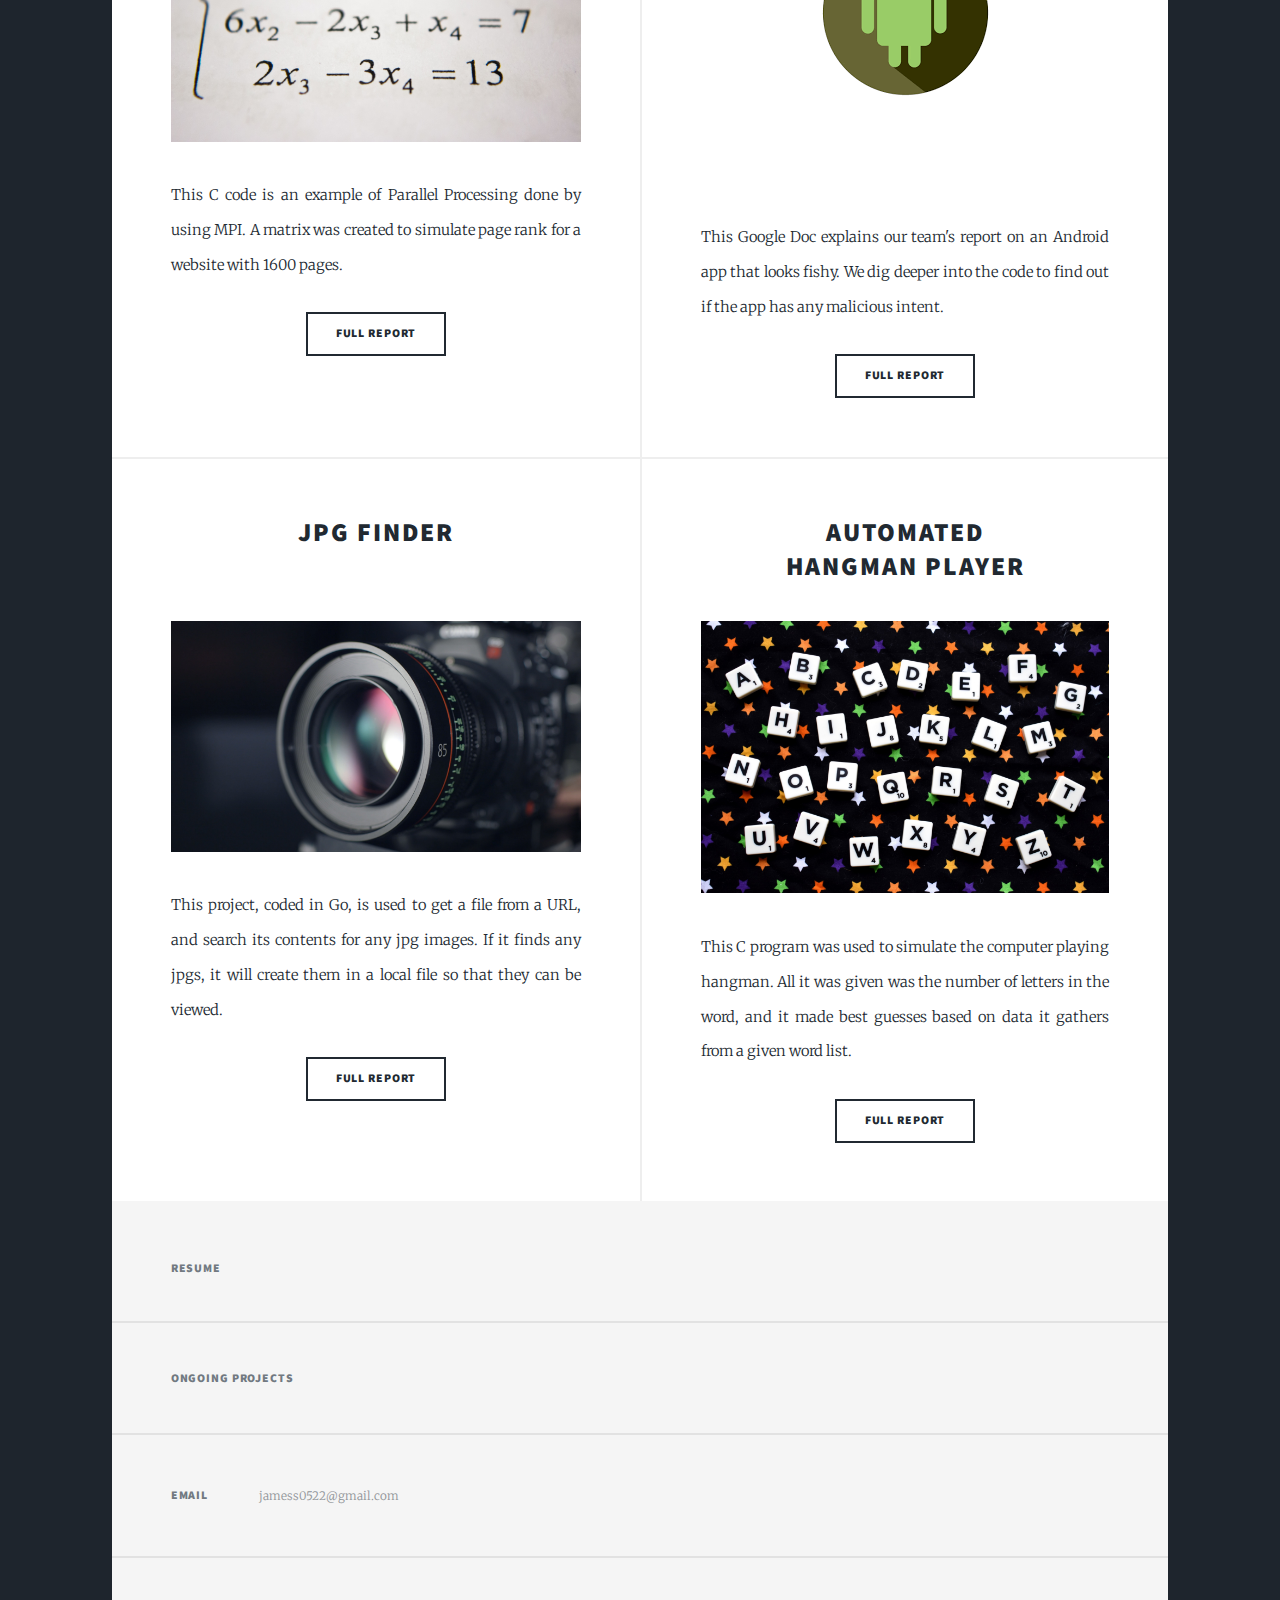
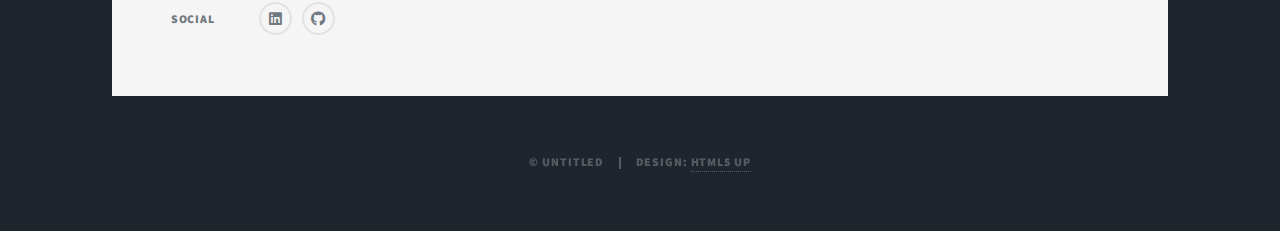
==== commit c28b8433: "remove not working pass gen" ====
--- a/index.html
+++ b/index.html
@@ -51,12 +51,6 @@
 									I hope they showcase my skills in various languages and concepts.<br />
 									Please enjoy!</p>
 								</header>
-							</article>
-
-							<article class="generator">
-								<center>
-									<h2><a href="generator.html">Password Generator</a></h2>
-								</center>
 							</article>
 
 						<!-- Posts -->
